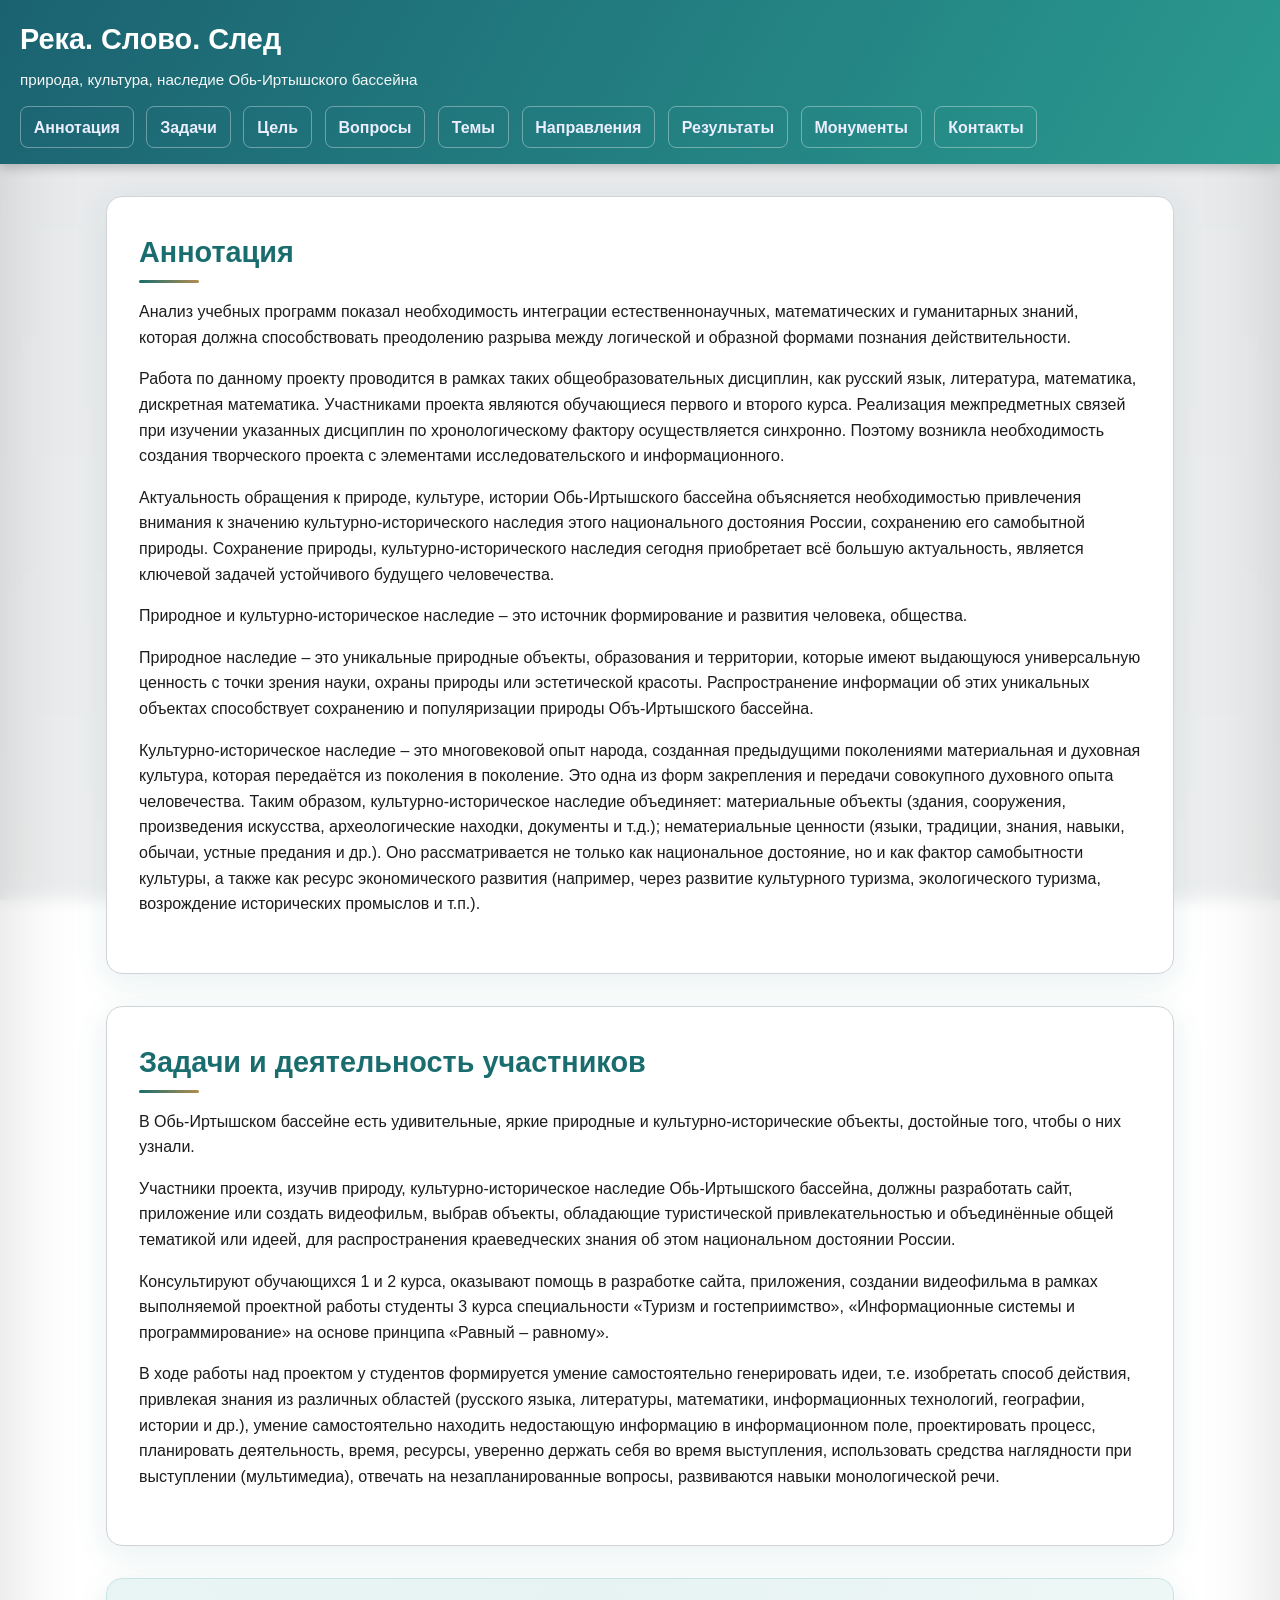
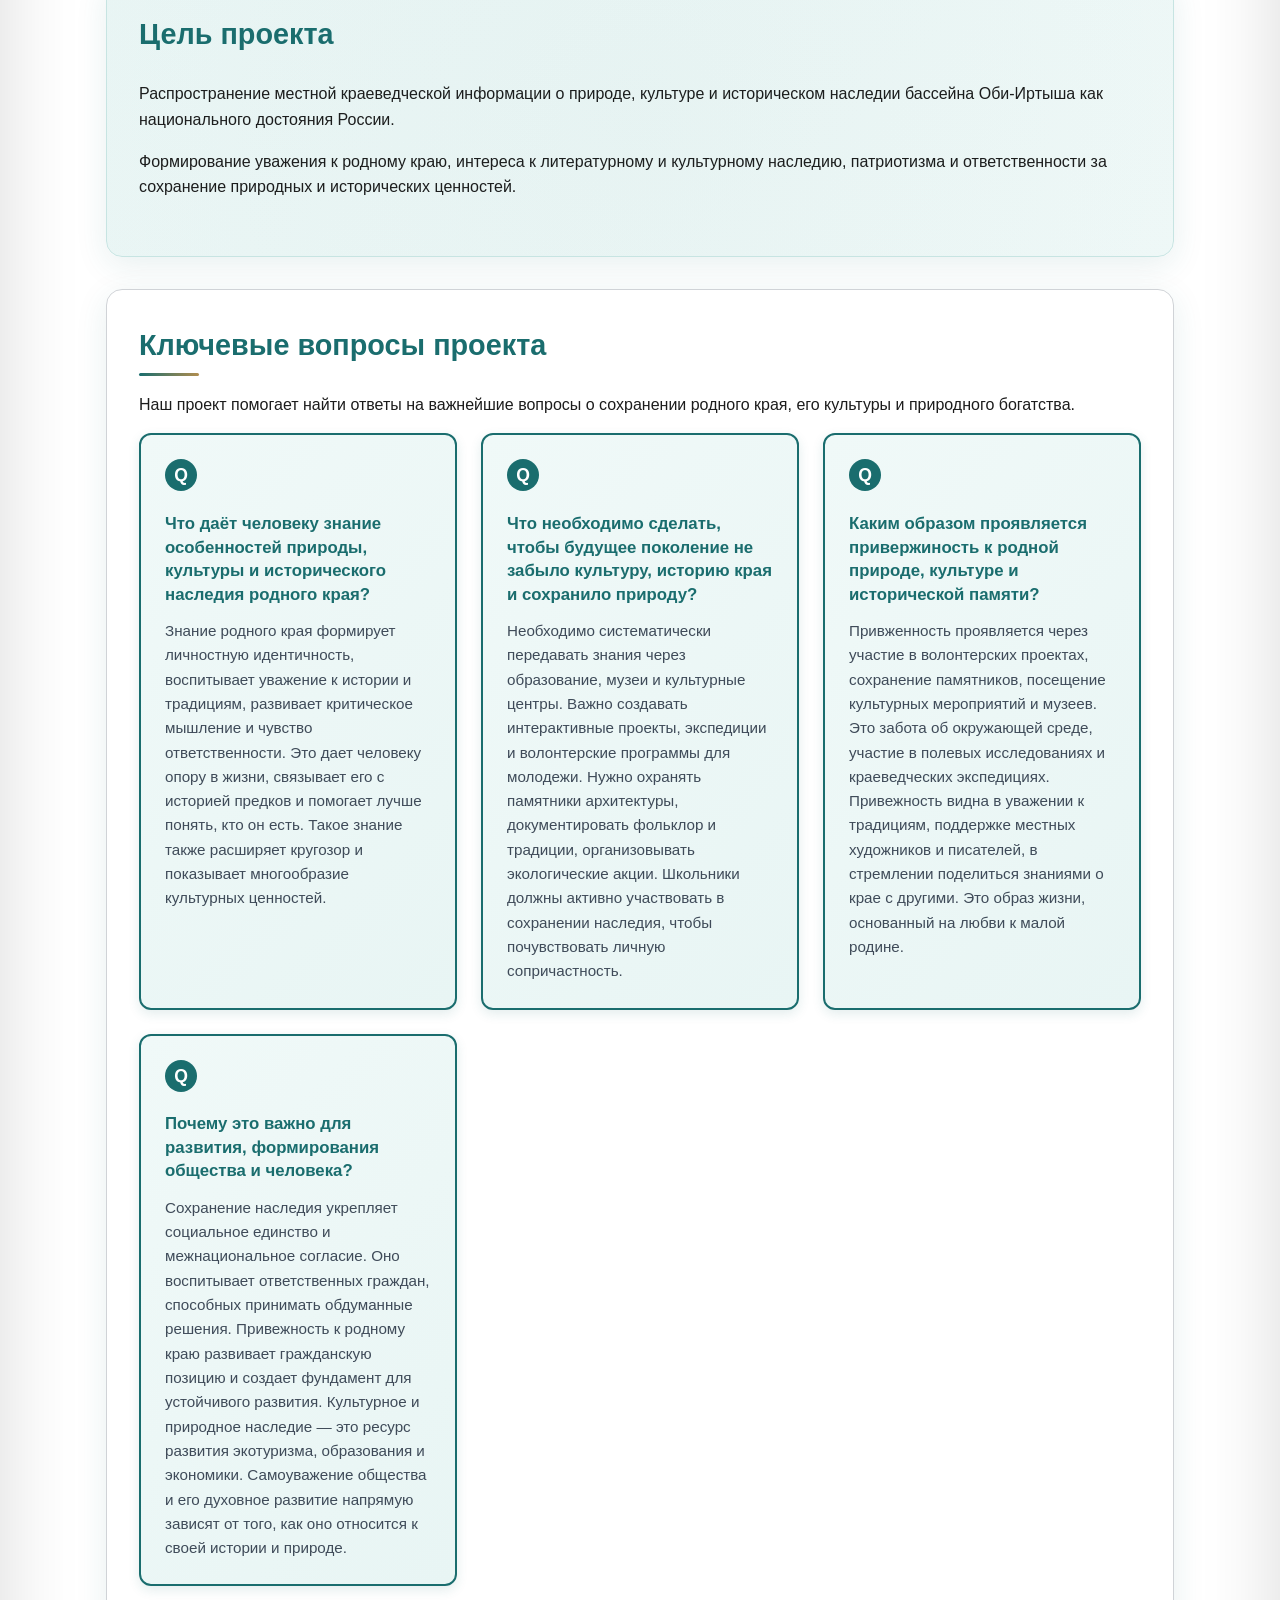
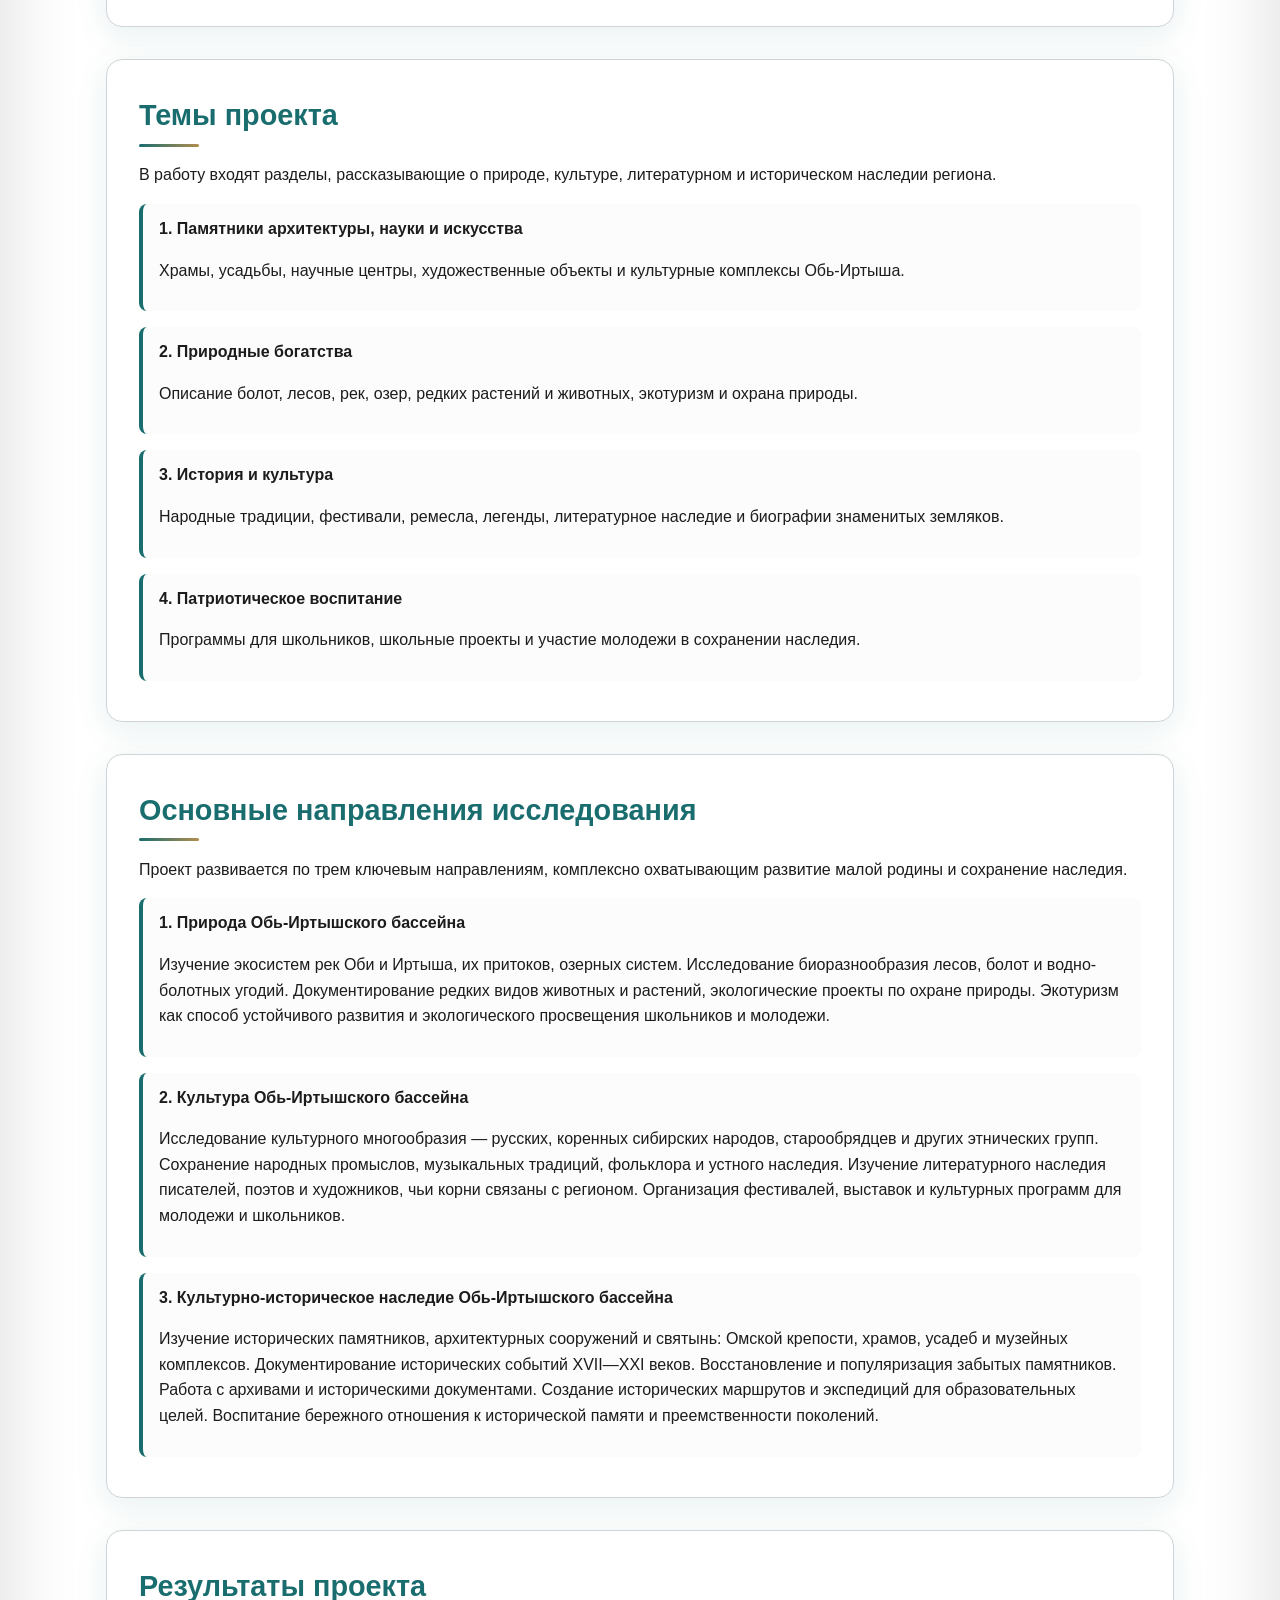
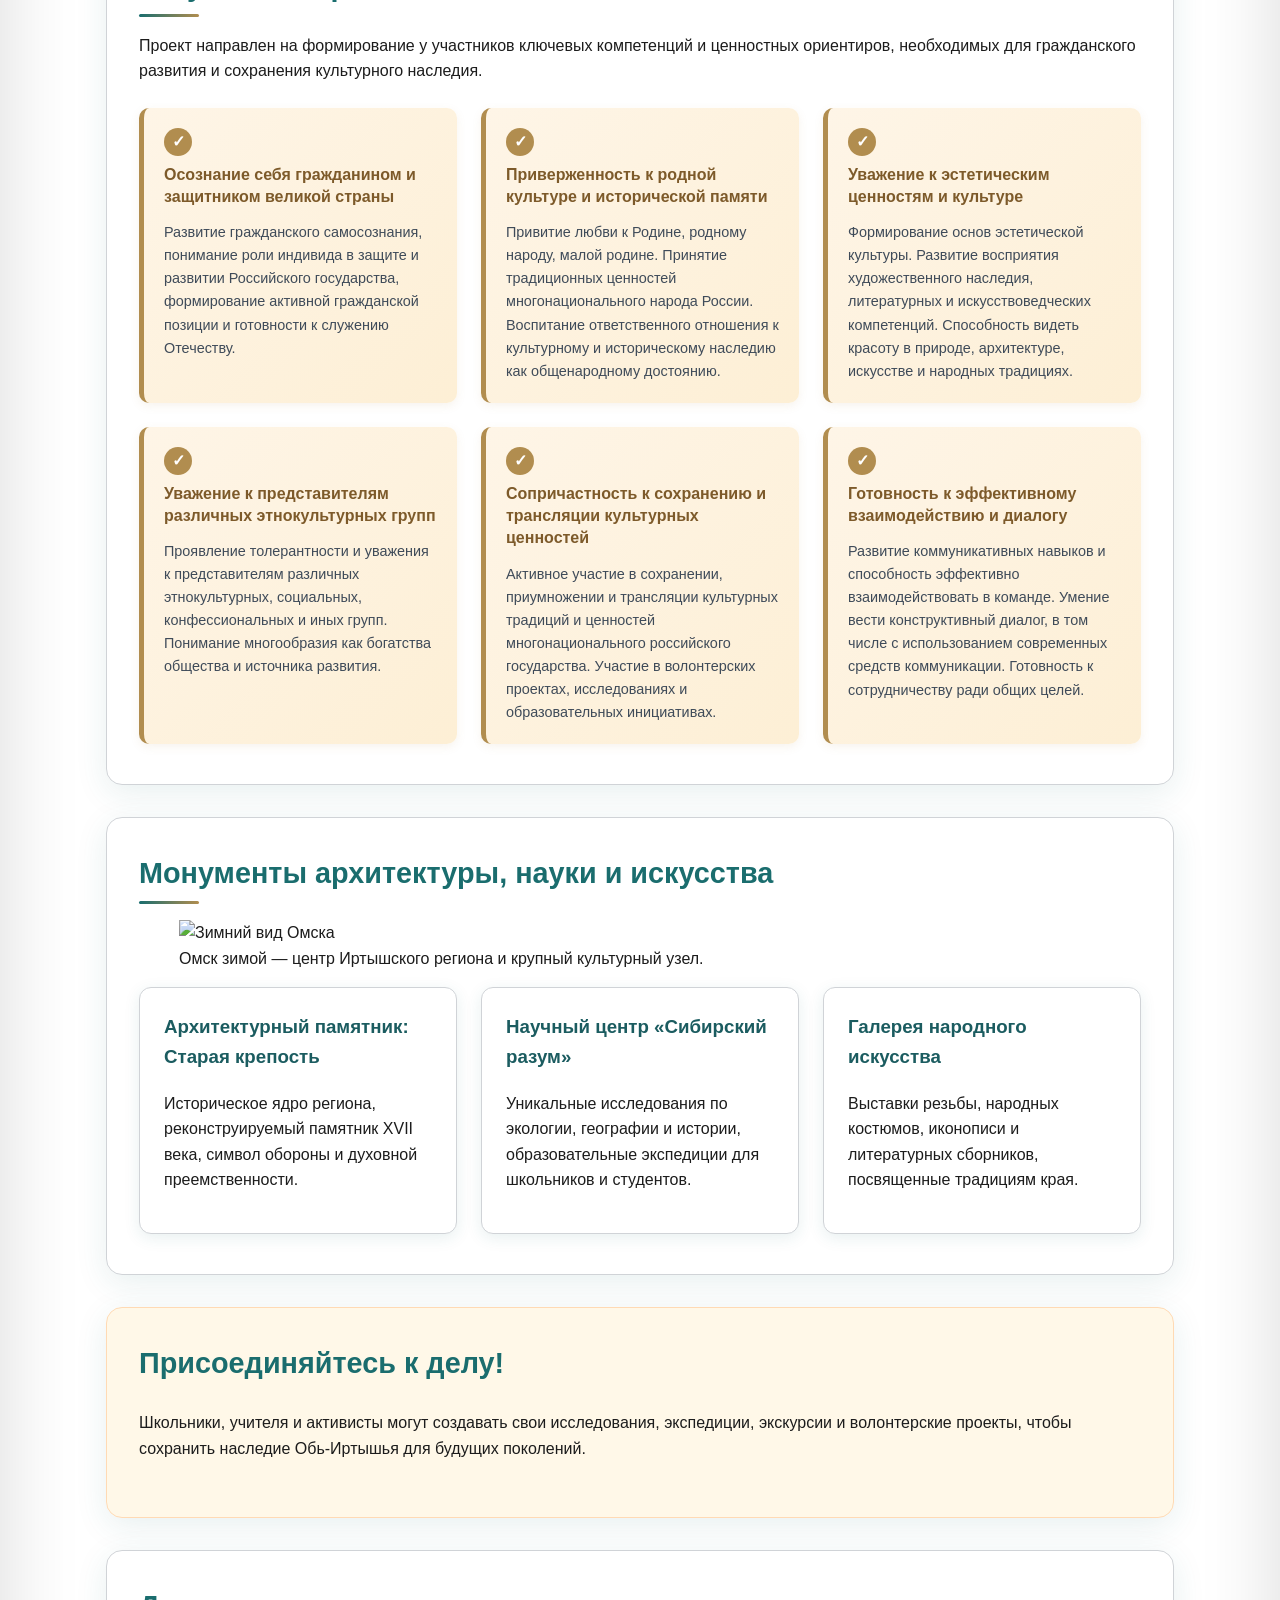
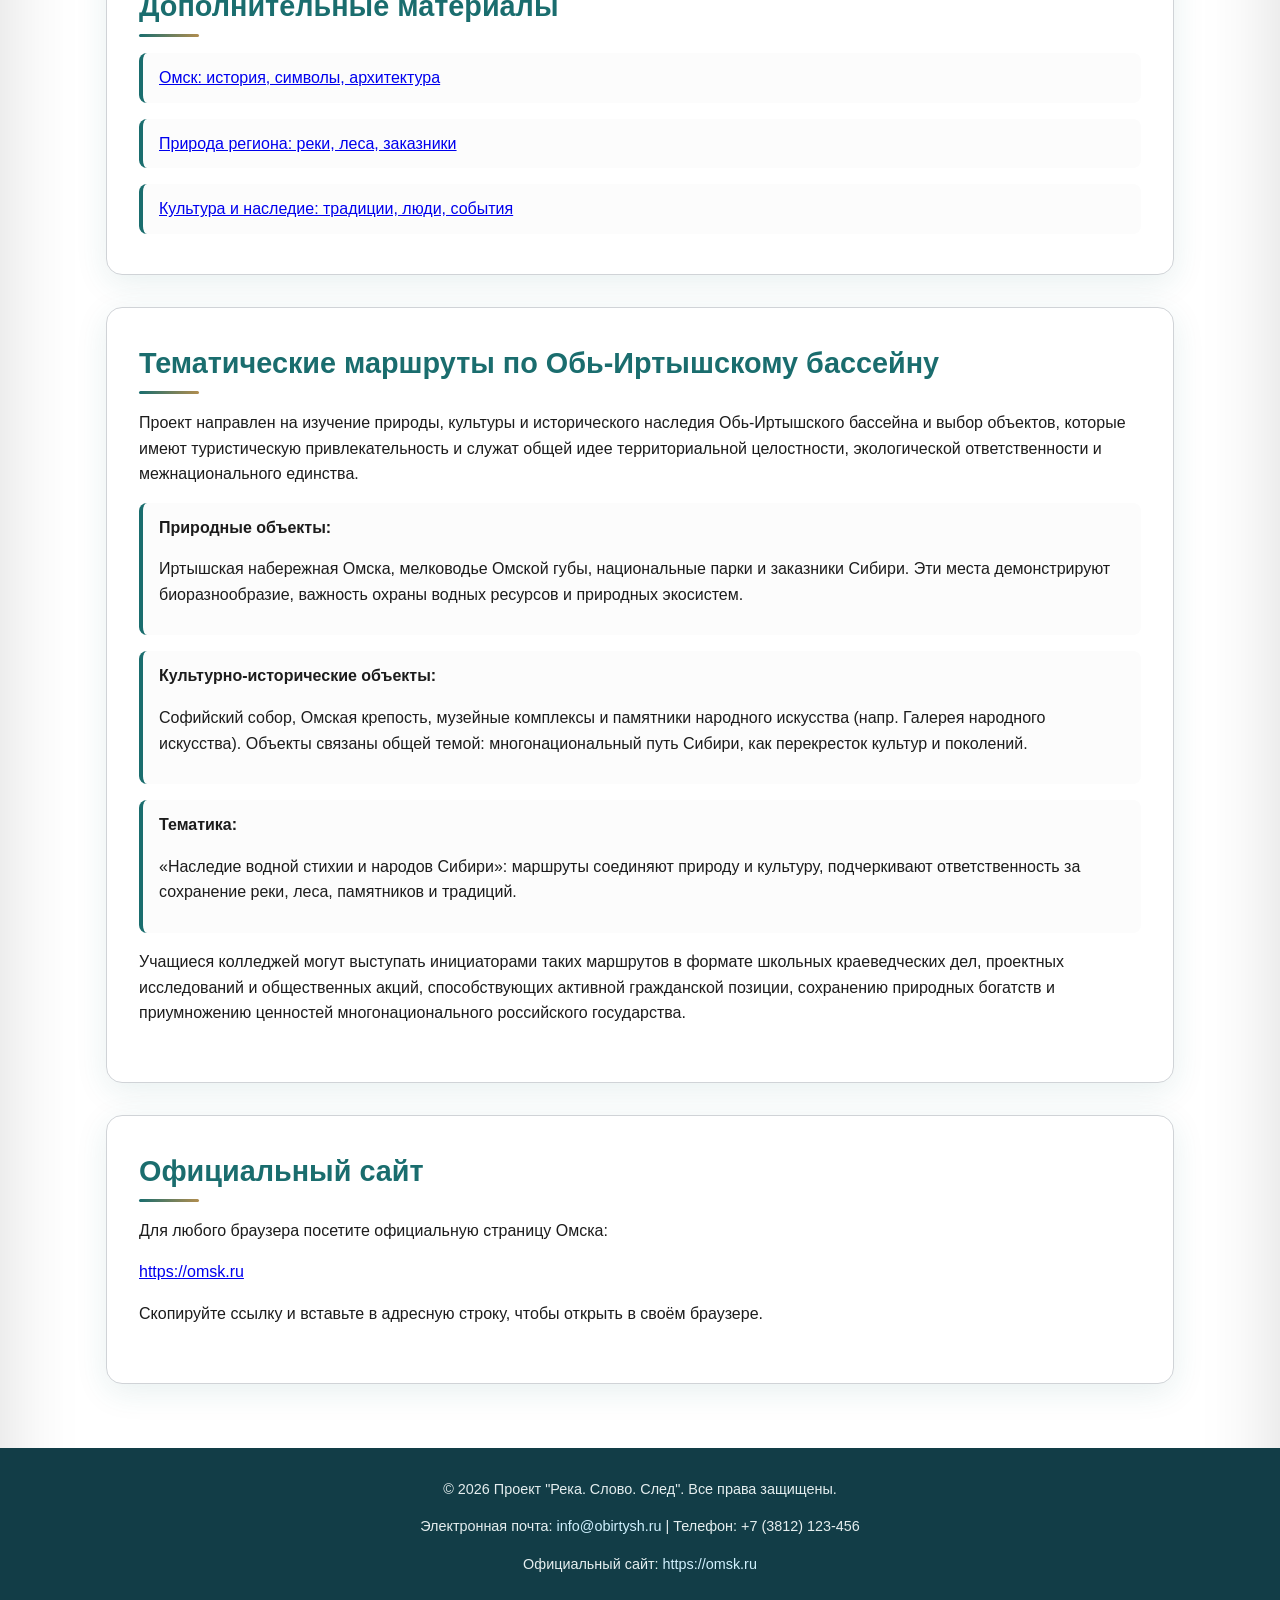
==== index.html @ 282e7fe7 "Add files via upload" ====
<!DOCTYPE html>
<html lang="ru">
<head>
  <meta charset="UTF-8" />
  <meta name="viewport" content="width=device-width, initial-scale=1.0" />
  <title>Река. Слово. След</title>
  <link rel="stylesheet" href="selector.css" />
</head>
<body>
  <div class="page-wrap">
    <header class="site-header">
      <div class="brand">
        <h1>Река. Слово. След</h1>
        <p>природа, культура, наследие Обь-Иртышского бассейна</p>
      </div>
      <nav class="main-nav">
        <a href="#annotation">Аннотация</a>
        <a href="#tasks">Задачи</a>
        <a href="#mission">Цель</a>
        <a href="#questions">Вопросы</a>
        <a href="#topics">Темы</a>
        <a href="#directions">Направления</a>
        <a href="#results">Результаты</a>
        <a href="#landmarks">Монументы</a>
        <a href="#contacts">Контакты</a>
      </nav>
    </header>

    <main>
      <section id="annotation" class="section" style="--animation-order: 1;">
        <h2>Аннотация</h2>
        <p>
          Анализ учебных программ показал необходимость интеграции естественнонаучных, математических и гуманитарных знаний, которая должна способствовать преодолению разрыва между логической и образной формами познания действительности.
        </p>
        <p>
          Работа по данному проекту проводится в рамках таких общеобразовательных дисциплин, как русский язык, литература, математика, дискретная математика. Участниками проекта являются обучающиеся первого и второго курса. Реализация межпредметных связей при изучении указанных дисциплин по хронологическому фактору осуществляется синхронно. Поэтому возникла необходимость создания творческого проекта с элементами исследовательского и информационного.
        </p>
        <p>
          Актуальность обращения к природе, культуре, истории Обь-Иртышского бассейна объясняется необходимостью привлечения внимания к значению культурно-исторического наследия этого национального достояния России, сохранению его самобытной природы. Сохранение природы, культурно-исторического наследия сегодня приобретает всё большую актуальность, является ключевой задачей устойчивого будущего человечества.
        </p>
        <p>
          Природное и культурно-историческое наследие – это источник формирование и развития человека, общества.
        </p>
        <p>
          Природное наследие – это уникальные природные объекты, образования и территории, которые имеют выдающуюся универсальную ценность с точки зрения науки, охраны природы или эстетической красоты. Распространение информации об этих уникальных объектах способствует сохранению и популяризации природы Объ-Иртышского бассейна.
        </p>
        <p>
          Культурно-историческое наследие – это многовековой опыт народа, созданная предыдущими поколениями материальная и духовная культура, которая передаётся из поколения в поколение. Это одна из форм закрепления и передачи совокупного духовного опыта человечества. Таким образом, культурно-историческое наследие объединяет: материальные объекты (здания, сооружения, произведения искусства, археологические находки, документы и т.д.); нематериальные ценности (языки, традиции, знания, навыки, обычаи, устные предания и др.). Оно рассматривается не только как национальное достояние, но и как фактор самобытности культуры, а также как ресурс экономического развития (например, через развитие культурного туризма, экологического туризма, возрождение исторических промыслов и т.п.).
        </p>
      </section>

      <section id="tasks" class="section" style="--animation-order: 2;">
        <h2>Задачи и деятельность участников</h2>
        <p>
          В Обь-Иртышском бассейне есть удивительные, яркие природные и культурно-исторические объекты, достойные того, чтобы о них узнали.
        </p>
        <p>
          Участники проекта, изучив природу, культурно-историческое наследие Обь-Иртышского бассейна, должны разработать сайт, приложение или создать видеофильм, выбрав объекты, обладающие туристической привлекательностью и объединённые общей тематикой или идеей, для распространения краеведческих знания об этом национальном достоянии России.
        </p>
        <p>
          Консультируют обучающихся 1 и 2 курса, оказывают помощь в разработке сайта, приложения, создании видеофильма в рамках выполняемой проектной работы студенты 3 курса специальности «Туризм и гостеприимство», «Информационные системы и программирование» на основе принципа «Равный – равному».
        </p>
        <p>
          В ходе работы над проектом у студентов формируется умение самостоятельно генерировать идеи, т.е. изобретать способ действия, привлекая знания из различных областей (русского языка, литературы, математики, информационных технологий, географии, истории и др.), умение самостоятельно находить недостающую информацию в информационном поле, проектировать процесс, планировать деятельность, время, ресурсы, уверенно держать себя во время выступления, использовать средства наглядности при выступлении (мультимедиа), отвечать на незапланированные вопросы, развиваются навыки монологической речи.
        </p>
      </section>

      <section id="mission" class="hero" style="--animation-order: 3;">
        <h2>Цель проекта</h2>
        <p>
          Распространение местной краеведческой информации о природе, культуре и историческом
          наследии бассейна Оби-Иртыша как национального достояния России.
        </p>
        <p>
          Формирование уважения к родному краю, интереса к литературному и культурному наследию,
          патриотизма и ответственности за сохранение природных и исторических ценностей.
        </p>
      </section>

      <section id="questions" class="section" style="--animation-order: 4;">
        <h2>Ключевые вопросы проекта</h2>
        <p>
          Наш проект помогает найти ответы на важнейшие вопросы о сохранении родного края, его культуры и природного богатства.
        </p>
        
        <div class="qa-grid">
          <div class="qa-item">
            <h3>Что даёт человеку знание особенностей природы, культуры и исторического наследия родного края?</h3>
            <p>
              Знание родного края формирует личностную идентичность, воспитывает уважение к истории и традициям, развивает критическое мышление и чувство ответственности. Это дает человеку опору в жизни, связывает его с историей предков и помогает лучше понять, кто он есть. Такое знание также расширяет кругозор и показывает многообразие культурных ценностей.
            </p>
          </div>

          <div class="qa-item">
            <h3>Что необходимо сделать, чтобы будущее поколение не забыло культуру, историю края и сохранило природу?</h3>
            <p>
              Необходимо систематически передавать знания через образование, музеи и культурные центры. Важно создавать интерактивные проекты, экспедиции и волонтерские программы для молодежи. Нужно охранять памятники архитектуры, документировать фольклор и традиции, организовывать экологические акции. Школьники должны активно участвовать в сохранении наследия, чтобы почувствовать личную сопричастность.
            </p>
          </div>

          <div class="qa-item">
            <h3>Каким образом проявляется привержиность к родной природе, культуре и исторической памяти?</h3>
            <p>
              Привженность проявляется через участие в волонтерских проектах, сохранение памятников, посещение культурных мероприятий и музеев. Это забота об окружающей среде, участие в полевых исследованиях и краеведческих экспедициях. Привежность видна в уважении к традициям, поддержке местных художников и писателей, в стремлении поделиться знаниями о крае с другими. Это образ жизни, основанный на любви к малой родине.
            </p>
          </div>

          <div class="qa-item">
            <h3>Почему это важно для развития, формирования общества и человека?</h3>
            <p>
              Сохранение наследия укрепляет социальное единство и межнациональное согласие. Оно воспитывает ответственных граждан, способных принимать обдуманные решения. Привежность к родному краю развивает гражданскую позицию и создает фундамент для устойчивого развития. Культурное и природное наследие — это ресурс развития экотуризма, образования и экономики. Самоуважение общества и его духовное развитие напрямую зависят от того, как оно относится к своей истории и природе.
            </p>
          </div>
        </div>
      </section>

      <section id="topics" class="section" style="--animation-order: 5;">
        <h2>Темы проекта</h2>
        <p>
          В работу входят разделы, рассказывающие о природе, культуре, литературном и историческом
          наследии региона.
        </p>
        <ul class="topic-list">
          <li>
            <strong>1. Памятники архитектуры, науки и искусства</strong>
            <p>
              Храмы, усадьбы, научные центры, художественные объекты и культурные комплексы Обь-Иртыша.
            </p>
          </li>
          <li>
            <strong>2. Природные богатства</strong>
            <p>
              Описание болот, лесов, рек, озер, редких растений и животных, экотуризм и охрана природы.
            </p>
          </li>
          <li>
            <strong>3. История и культура</strong>
            <p>
              Народные традиции, фестивали, ремесла, легенды, литературное наследие и биографии
              знаменитых земляков.
            </p>
          </li>
          <li>
            <strong>4. Патриотическое воспитание</strong>
            <p>
              Программы для школьников, школьные проекты и участие молодежи в сохранении наследия.
            </p>
          </li>
        </ul>
      </section>

      <section id="directions" class="section" style="--animation-order: 6;">
        <h2>Основные направления исследования</h2>
        <p>
          Проект развивается по трем ключевым направлениям, комплексно охватывающим развитие малой родины и сохранение наследия.
        </p>
        <ul class="topic-list">
          <li>
            <strong>1. Природа Обь-Иртышского бассейна</strong>
            <p>
              Изучение экосистем рек Оби и Иртыша, их притоков, озерных систем. Исследование биоразнообразия лесов, болот и водно-болотных угодий. Документирование редких видов животных и растений, экологические проекты по охране природы. Экотуризм как способ устойчивого развития и экологического просвещения школьников и молодежи.
            </p>
          </li>
          <li>
            <strong>2. Культура Обь-Иртышского бассейна</strong>
            <p>
              Исследование культурного многообразия — русских, коренных сибирских народов, старообрядцев и других этнических групп. Сохранение народных промыслов, музыкальных традиций, фольклора и устного наследия. Изучение литературного наследия писателей, поэтов и художников, чьи корни связаны с регионом. Организация фестивалей, выставок и культурных программ для молодежи и школьников.
            </p>
          </li>
          <li>
            <strong>3. Культурно-историческое наследие Обь-Иртышского бассейна</strong>
            <p>
              Изучение исторических памятников, архитектурных сооружений и святынь: Омской крепости, храмов, усадеб и музейных комплексов. Документирование исторических событий XVII—XXI веков. Восстановление и популяризация забытых памятников. Работа с архивами и историческими документами. Создание исторических маршрутов и экспедиций для образовательных целей. Воспитание бережного отношения к исторической памяти и преемственности поколений.
            </p>
          </li>
        </ul>
      </section>

      <section id="results" class="section" style="--animation-order: 7;">
        <h2>Результаты проекта</h2>
        <p>
          Проект направлен на формирование у участников ключевых компетенций и ценностных ориентиров, необходимых для гражданского развития и сохранения культурного наследия.
        </p>
        
        <div class="results-grid">
          <div class="result-item">
            <h3>Осознание себя гражданином и защитником великой страны</h3>
            <p>
              Развитие гражданского самосознания, понимание роли индивида в защите и развитии Российского государства, формирование активной гражданской позиции и готовности к служению Отечеству.
            </p>
          </div>

          <div class="result-item">
            <h3>Приверженность к родной культуре и исторической памяти</h3>
            <p>
              Привитие любви к Родине, родному народу, малой родине. Принятие традиционных ценностей многонационального народа России. Воспитание ответственного отношения к культурному и историческому наследию как общенародному достоянию.
            </p>
          </div>

          <div class="result-item">
            <h3>Уважение к эстетическим ценностям и культуре</h3>
            <p>
              Формирование основ эстетической культуры. Развитие восприятия художественного наследия, литературных и искусствоведческих компетенций. Способность видеть красоту в природе, архитектуре, искусстве и народных традициях.
            </p>
          </div>

          <div class="result-item">
            <h3>Уважение к представителям различных этнокультурных групп</h3>
            <p>
              Проявление толерантности и уважения к представителям различных этнокультурных, социальных, конфессиональных и иных групп. Понимание многообразия как богатства общества и источника развития.
            </p>
          </div>

          <div class="result-item">
            <h3>Сопричастность к сохранению и трансляции культурных ценностей</h3>
            <p>
              Активное участие в сохранении, приумножении и трансляции культурных традиций и ценностей многонационального российского государства. Участие в волонтерских проектах, исследованиях и образовательных инициативах.
            </p>
          </div>

          <div class="result-item">
            <h3>Готовность к эффективному взаимодействию и диалогу</h3>
            <p>
              Развитие коммуникативных навыков и способность эффективно взаимодействовать в команде. Умение вести конструктивный диалог, в том числе с использованием современных средств коммуникации. Готовность к сотрудничеству ради общих целей.
            </p>
          </div>
        </div>
      </section>

      <section id="landmarks" class="section" style="--animation-order: 8;">
        <h2>Монументы архитектуры, науки и искусства</h2>

        <figure class="location-image">
          <img src="https://upload.wikimedia.org/wikipedia/commons/6/6d/Омск_._Зима.jpg" alt="Зимний вид Омска" />
          <figcaption>Омск зимой — центр Иртышского региона и крупный культурный узел.</figcaption>
        </figure>

        <div class="cards">
          <article class="card">
            <h3>Архитектурный памятник: Старая крепость</h3>
            <p>
              Историческое ядро региона, реконструируемый памятник XVII века, символ обороны
              и духовной преемственности.
            </p>
          </article>
          <article class="card">
            <h3>Научный центр «Сибирский разум»</h3>
            <p>
              Уникальные исследования по экологии, географии и истории, образовательные экспедиции
              для школьников и студентов.
            </p>
          </article>
          <article class="card">
            <h3>Галерея народного искусства</h3>
            <p>
              Выставки резьбы, народных костюмов, иконописи и литературных сборников, посвященные
              традициям края.
            </p>
          </article>
        </div>
      </section>

      <section id="call" class="call-to-action">
        <h2>Присоединяйтесь к делу!</h2>
        <p>
          Школьники, учителя и активисты могут создавать свои исследования, экспедиции, экскурсии и
          волонтерские проекты, чтобы сохранить наследие Обь-Иртышья для будущих поколений.
        </p>
      </section>

      <section id="more" class="section">
        <h2>Дополнительные материалы</h2>
        <ul class="topic-list">
          <li><a href="omsk.html">Омск: история, символы, архитектура</a></li>
          <li><a href="nature.html">Природа региона: реки, леса, заказники</a></li>
          <li><a href="culture.html">Культура и наследие: традиции, люди, события</a></li>
        </ul>
      </section>

      <section class="section">
        <h2>Тематические маршруты по Обь-Иртышскому бассейну</h2>
        <p>Проект направлен на изучение природы, культуры и исторического наследия Обь-Иртышского бассейна и выбор объектов, которые имеют туристическую привлекательность и служат общей идее территориальной целостности, экологической ответственности и межнационального единства.</p>
        <ul class="topic-list">
          <li>
            <strong>Природные объекты:</strong>
            <p>Иртышская набережная Омска, мелководье Омской губы, национальные парки и заказники Сибири. Эти места демонстрируют биоразнообразие, важность охраны водных ресурсов и природных экосистем.</p>
          </li>
          <li>
            <strong>Культурно-исторические объекты:</strong>
            <p>Софийский собор, Омская крепость, музейные комплексы и памятники народного искусства (напр. Галерея народного искусства). Объекты связаны общей темой: многонациональный путь Сибири, как перекресток культур и поколений.</p>
          </li>
          <li>
            <strong>Тематика:</strong>
            <p>«Наследие водной стихии и народов Сибири»: маршруты соединяют природу и культуру, подчеркивают ответственность за сохранение реки, леса, памятников и традиций.</p>
          </li>
        </ul>
        <p>Учащиеся колледжей могут выступать инициаторами таких маршрутов в формате школьных краеведческих дел, проектных исследований и общественных акций, способствующих активной гражданской позиции, сохранению природных богатств и приумножению ценностей многонационального российского государства.</p>
      </section>

      <section class="section">
        <h2>Официальный сайт</h2>
        <p>Для любого браузера посетите официальную страницу Омска:</p>
        <p><a href="https://omsk.ru" target="_blank" rel="noopener noreferrer">https://omsk.ru</a></p>
        <p>Скопируйте ссылку и вставьте в адресную строку, чтобы открыть в своём браузере.</p>
      </section>
    </main>

    <footer id="contacts" class="site-footer">
      <p>© 2026 Проект "Река. Слово. След". Все права защищены.</p>
      <p>
        Электронная почта: <a href="mailto:info@obirtysh.ru">info@obirtysh.ru</a> | Телефон: +7 (3812) 123-456
      </p>
      <p>
        Официальный сайт: <a href="https://omsk.ru" target="_blank" rel="noopener">https://omsk.ru</a>
      </p>
    </footer>
  </div>
</body>
</html>
---- selector.css ----
:root {
  --bg: #f7f6f1;
  --bg-panel: #ffffff;
  --text: #1c1c1c;
  --text-muted: #3f4b59;
  --primary: #1a6d6e;
  --accent: #b18d4f;
  --border: #d0d3d7;
  --shadow: rgba(26, 109, 110, 0.1);
  --shadow-hover: rgba(26, 109, 110, 0.2);
}

* {
  box-sizing: border-box;
  transition: all 0.3s ease;
}

html, body {
  margin: 0;
  padding: 0;
  font-family: 'Segoe UI', Tahoma, Geneva, Verdana, sans-serif;
  color: var(--text);
  background: linear-gradient(180deg, rgba(10, 33, 48, 0.4), rgba(8, 24, 34, 0.3)), url('https://upload.wikimedia.org/wikipedia/commons/6/6d/%D0%9E%D0%BC%D1%81%D0%BA_%D0%BD%D0%B0_%D0%98%D1%80%D1%82%D1%8B%D1%88%D0%B5.jpg') no-repeat center/cover;
  background-attachment: fixed;
  line-height: 1.6;
  min-height: 100vh;
  scroll-behavior: smooth;
}

.page-wrap {
  background-color: rgba(255, 255, 255, 0.85);
  backdrop-filter: blur(8px);
  box-shadow: inset 0 0 80px rgba(0,0,0,0.15);
  animation: pageFadeIn 1s ease forwards;
  min-height: 100vh;
  display: flex;
  flex-direction: column;
}

@keyframes pageFadeIn {
  from {
    opacity: 0;
    transform: translateY(20px) scale(0.98);
  }
  to {
    opacity: 1;
    transform: translateY(0) scale(1);
  }
}

.site-header,
.section,
.card,
.video-wrapper,
.qa-item,
.result-item {
  animation: slideUp 0.8s ease both;
  animation-delay: calc(var(--animation-order, 0) * 0.1s);
}

@keyframes slideUp {
  from {
    opacity: 0;
    transform: translateY(30px);
  }
  to {
    opacity: 1;
    transform: translateY(0);
  }
}

.main-nav a:hover {
  transform: translateY(-3px);
  box-shadow: 0 4px 12px rgba(0,0,0,0.15);
}

main {
  flex: 1;
  width: min(1200px, 95%);
  margin: 2rem auto;
  padding: 0 1rem;
}

.site-header {
  background: linear-gradient(120deg, #1b6271, #2a9a8f);
  color: #fff;
  padding: 1rem 1.25rem;
  position: sticky;
  top: 0;
  z-index: 100;
  box-shadow: 0 4px 10px rgba(0,0,0,0.2);
}

.brand h1 {
  margin: 0;
  font-size: 1.8rem;
}

.brand p {
  margin: .35rem 0 0;
  font-size: .95rem;
  opacity: .95;
}

.main-nav {
  margin-top: .9rem;
  display: flex;
  flex-wrap: wrap;
  gap: .8rem;
}

.main-nav a {
  color: #eaeeff;
  text-decoration: none;
  font-weight: 600;
  border: 1px solid rgba(255,255,255,.35);
  border-radius: .5rem;
  padding: .45rem .8rem;
  transition: all 0.3s cubic-bezier(0.4, 0, 0.2, 1);
  position: relative;
  overflow: hidden;
}

.main-nav a::before {
  content: '';
  position: absolute;
  top: 0;
  left: -100%;
  width: 100%;
  height: 100%;
  background: linear-gradient(90deg, transparent, rgba(255,255,255,0.2), transparent);
  transition: left 0.5s;
}

.main-nav a:hover::before {
  left: 100%;
}

.main-nav a:hover {
  background: rgba(255,255,255,.25);
  border-color: rgba(255,255,255,.75);
  transform: translateY(-3px);
  box-shadow: 0 6px 20px rgba(0,0,0,0.2);
}

main {
  flex: 1;
  width: min(1100px, 90%);
  margin: 2rem auto;
}

.section, .hero, .call-to-action {
  background: var(--bg-panel);
  border: 1px solid var(--border);
  border-radius: 16px;
  padding: 2rem 2rem 2.5rem;
  margin-bottom: 2rem;
  box-shadow: 0 8px 32px var(--shadow);
  transition: all 0.4s cubic-bezier(0.4, 0, 0.2, 1);
  position: relative;
  overflow: hidden;
}

.section::before {
  content: '';
  position: absolute;
  top: 0;
  left: 0;
  right: 0;
  height: 4px;
  background: linear-gradient(90deg, var(--primary), var(--accent));
  opacity: 0;
  transition: opacity 0.3s ease;
}

.section:hover::before {
  opacity: 1;
}

.section:hover {
  transform: translateY(-4px);
  box-shadow: 0 16px 48px var(--shadow-hover);
}

.hero {
  background: linear-gradient(135deg, #eaf6f5 0%, #f0f9f8 100%);
  border-color: #c7e4e2;
  position: relative;
}

.hero::after {
  content: '';
  position: absolute;
  top: -50%;
  right: -50%;
  width: 200%;
  height: 200%;
  background: radial-gradient(circle, rgba(26, 109, 110, 0.03) 0%, transparent 70%);
  animation: float 6s ease-in-out infinite;
  pointer-events: none;
}

@keyframes float {
  0%, 100% { transform: translate(-50%, -50%) rotate(0deg); }
  50% { transform: translate(-50%, -50%) rotate(180deg); }
}

.section h2, .hero h2, .call-to-action h2 {
  margin-top: 0;
  color: var(--primary);
  font-size: 1.8rem;
  font-weight: 700;
  position: relative;
}

.section h2::after {
  content: '';
  position: absolute;
  bottom: -8px;
  left: 0;
  width: 60px;
  height: 3px;
  background: linear-gradient(90deg, var(--primary), var(--accent));
  border-radius: 2px;
  animation: lineGrow 0.8s ease forwards;
}

@keyframes lineGrow {
  from { width: 0; }
  to { width: 60px; }
}

.topic-list {
  list-style: none;
  padding: 0;
  margin: 0;
  display: grid;
  gap: 1rem;
}

.topic-list li {
  border-left: 4px solid var(--primary);
  padding: .75rem 1rem;
  background: #fcfcfc;
  border-radius: 8px;
  transition: all 0.3s ease;
  position: relative;
  overflow: hidden;
}

.topic-list li::before {
  content: '';
  position: absolute;
  top: 0;
  left: 0;
  width: 0;
  height: 100%;
  background: linear-gradient(90deg, rgba(26, 109, 110, 0.1), rgba(177, 141, 79, 0.1));
  transition: width 0.4s ease;
}

.topic-list li:hover::before {
  width: 100%;
}

.topic-list li:hover {
  transform: translateX(8px);
  box-shadow: 0 4px 16px var(--shadow);
}

.cards {
  display: grid;
  grid-template-columns: repeat(auto-fit, minmax(280px, 1fr));
  gap: 1.5rem;
}

.media-grid {
  display: grid;
  grid-template-columns: repeat(auto-fit, minmax(200px, 1fr));
  gap: 1rem;
  margin-top: 0.8rem;
}

.media-grid figure {
  margin: 0;
  background: #fff;
  border: 1px solid var(--border);
  border-radius: 10px;
  padding: 0.5rem;
  text-align: center;
}

.media-grid img {
  width: 100%;
  height: auto;
  border-radius: 8px;
}

.media-grid figcaption {
  margin-top: 0.45rem;
  font-size: 0.9rem;
  color: var(--text-muted);
}

.video-wrapper {
  margin-top: 1rem;
  background: #fff;
  border: 1px solid var(--border);
  border-radius: 10px;
  padding: 1rem;
}

.video-wrapper h3 {
  margin-top: 0;
  margin-bottom: 0.75rem;
  color: var(--primary);
}

.video-wrapper iframe {
  width: 100%;
  max-width: 100%;
  border: 0;
  border-radius: 8px;
  aspect-ratio: 16 / 9;
}

.card {
  background: #fff;
  border: 1px solid var(--border);
  border-radius: 12px;
  padding: 1.5rem;
  box-shadow: 0 4px 16px var(--shadow);
  transition: all 0.4s cubic-bezier(0.4, 0, 0.2, 1);
  position: relative;
  overflow: hidden;
}

.card::before {
  content: '';
  position: absolute;
  top: 0;
  left: -100%;
  width: 100%;
  height: 100%;
  background: linear-gradient(90deg, transparent, rgba(26, 109, 110, 0.05), transparent);
  transition: left 0.6s;
}

.card:hover::before {
  left: 100%;
}

.card:hover {
  transform: translateY(-6px) scale(1.02);
  box-shadow: 0 12px 32px var(--shadow-hover);
}

.card h3 {
  margin-top: 0;
  color: #1b5c60;
  transition: color 0.3s ease;
}

.card:hover h3 {
  color: var(--accent);
}

.call-to-action {
  background: #fff8e8;
  border-color: #ffdab4;
}

.qa-grid {
  display: grid;
  grid-template-columns: repeat(auto-fit, minmax(280px, 1fr));
  gap: 1.5rem;
  margin-top: 1rem;
}

.qa-item {
  background: linear-gradient(135deg, #f0f9f8 0%, #e8f5f4 100%);
  border: 2px solid var(--primary);
  border-radius: 12px;
  padding: 1.5rem;
  box-shadow: 0 4px 12px rgba(26, 109, 110, 0.12);
  transition: all 0.3s ease;
}

.qa-item:hover {
  transform: translateY(-4px);
  box-shadow: 0 8px 20px rgba(26, 109, 110, 0.2);
}

.qa-item::before {
  content: "Q";
  display: inline-block;
  width: 32px;
  height: 32px;
  background: var(--primary);
  color: white;
  border-radius: 50%;
  text-align: center;
  line-height: 32px;
  font-weight: bold;
  margin-bottom: 0.8rem;
  font-size: 1.1rem;
}

.qa-item h3 {
  margin: 0.5rem 0 0.8rem 0;
  color: var(--primary);
  font-size: 1.05rem;
  line-height: 1.4;
}

.qa-item p {
  margin: 0;
  color: var(--text-muted);
  line-height: 1.6;
  font-size: 0.95rem;
}

.results-grid {
  display: grid;
  grid-template-columns: repeat(auto-fit, minmax(300px, 1fr));
  gap: 1.5rem;
  margin-top: 1.5rem;
}

.result-item {
  background: linear-gradient(135deg, #fef5e7 0%, #fdefd5 100%);
  border-left: 5px solid var(--accent);
  border-radius: 10px;
  padding: 1.25rem;
  box-shadow: 0 3px 10px rgba(177, 141, 79, 0.1);
  transition: all 0.3s ease;
}

.result-item:hover {
  transform: translateY(-3px);
  box-shadow: 0 6px 16px rgba(177, 141, 79, 0.2);
}

.result-item::before {
  content: "✓";
  display: inline-block;
  width: 28px;
  height: 28px;
  background: var(--accent);
  color: white;
  border-radius: 50%;
  text-align: center;
  line-height: 28px;
  font-weight: bold;
  margin-right: 0.8rem;
  font-size: 1rem;
}

.result-item h3 {
  margin: 0.5rem 0 0.8rem 0;
  color: #7d5a2a;
  font-size: 1rem;
  line-height: 1.4;
}

.result-item p {
  margin: 0;
  color: var(--text-muted);
  line-height: 1.6;
  font-size: 0.9rem;
}

.site-footer {
  background: #123d47;
  color: #e5eeef;
  text-align: center;
  padding: 1rem 1.25rem;
  font-size: .9rem;
}

.site-footer a {
  color: #d0f1ff;
  text-decoration: none;
}

@media (max-width: 768px) {
  .site-header {
    padding: 1rem 1rem;
  }

  .brand h1 {
    font-size: 1.5rem;
  }

  .main-nav {
    gap: 0.5rem;
  }

  .main-nav a {
    padding: 0.4rem 0.6rem;
    font-size: 0.9rem;
  }

  main {
    width: 95%;
    margin: 1.5rem auto;
    padding: 0 0.5rem;
  }

  .section, .hero, .call-to-action {
    padding: 1.5rem 1.5rem 2rem;
    margin-bottom: 1.5rem;
    border-radius: 12px;
  }

  .section h2, .hero h2, .call-to-action h2 {
    font-size: 1.5rem;
  }

  .cards, .qa-grid, .results-grid {
    grid-template-columns: 1fr;
    gap: 1rem;
  }

  .topic-list {
    gap: 0.8rem;
  }

  .topic-list li {
    padding: 0.6rem 0.8rem;
  }

  .qa-item, .result-item {
    padding: 1.25rem;
  }

  .qa-item h3, .result-item h3 {
    font-size: 0.95rem;
  }
}

@media (max-width: 480px) {
  .site-header {
    padding: 0.8rem 0.8rem;
  }

  .brand h1 {
    font-size: 1.3rem;
  }

  .brand p {
    font-size: 0.85rem;
  }

  .main-nav {
    flex-direction: column;
    align-items: stretch;
  }

  .main-nav a {
    text-align: center;
    padding: 0.5rem;
  }

  .section, .hero, .call-to-action {
    padding: 1.25rem 1rem 1.5rem;
    margin-bottom: 1rem;
  }

  .section h2, .hero h2, .call-to-action h2 {
    font-size: 1.3rem;
  }
}
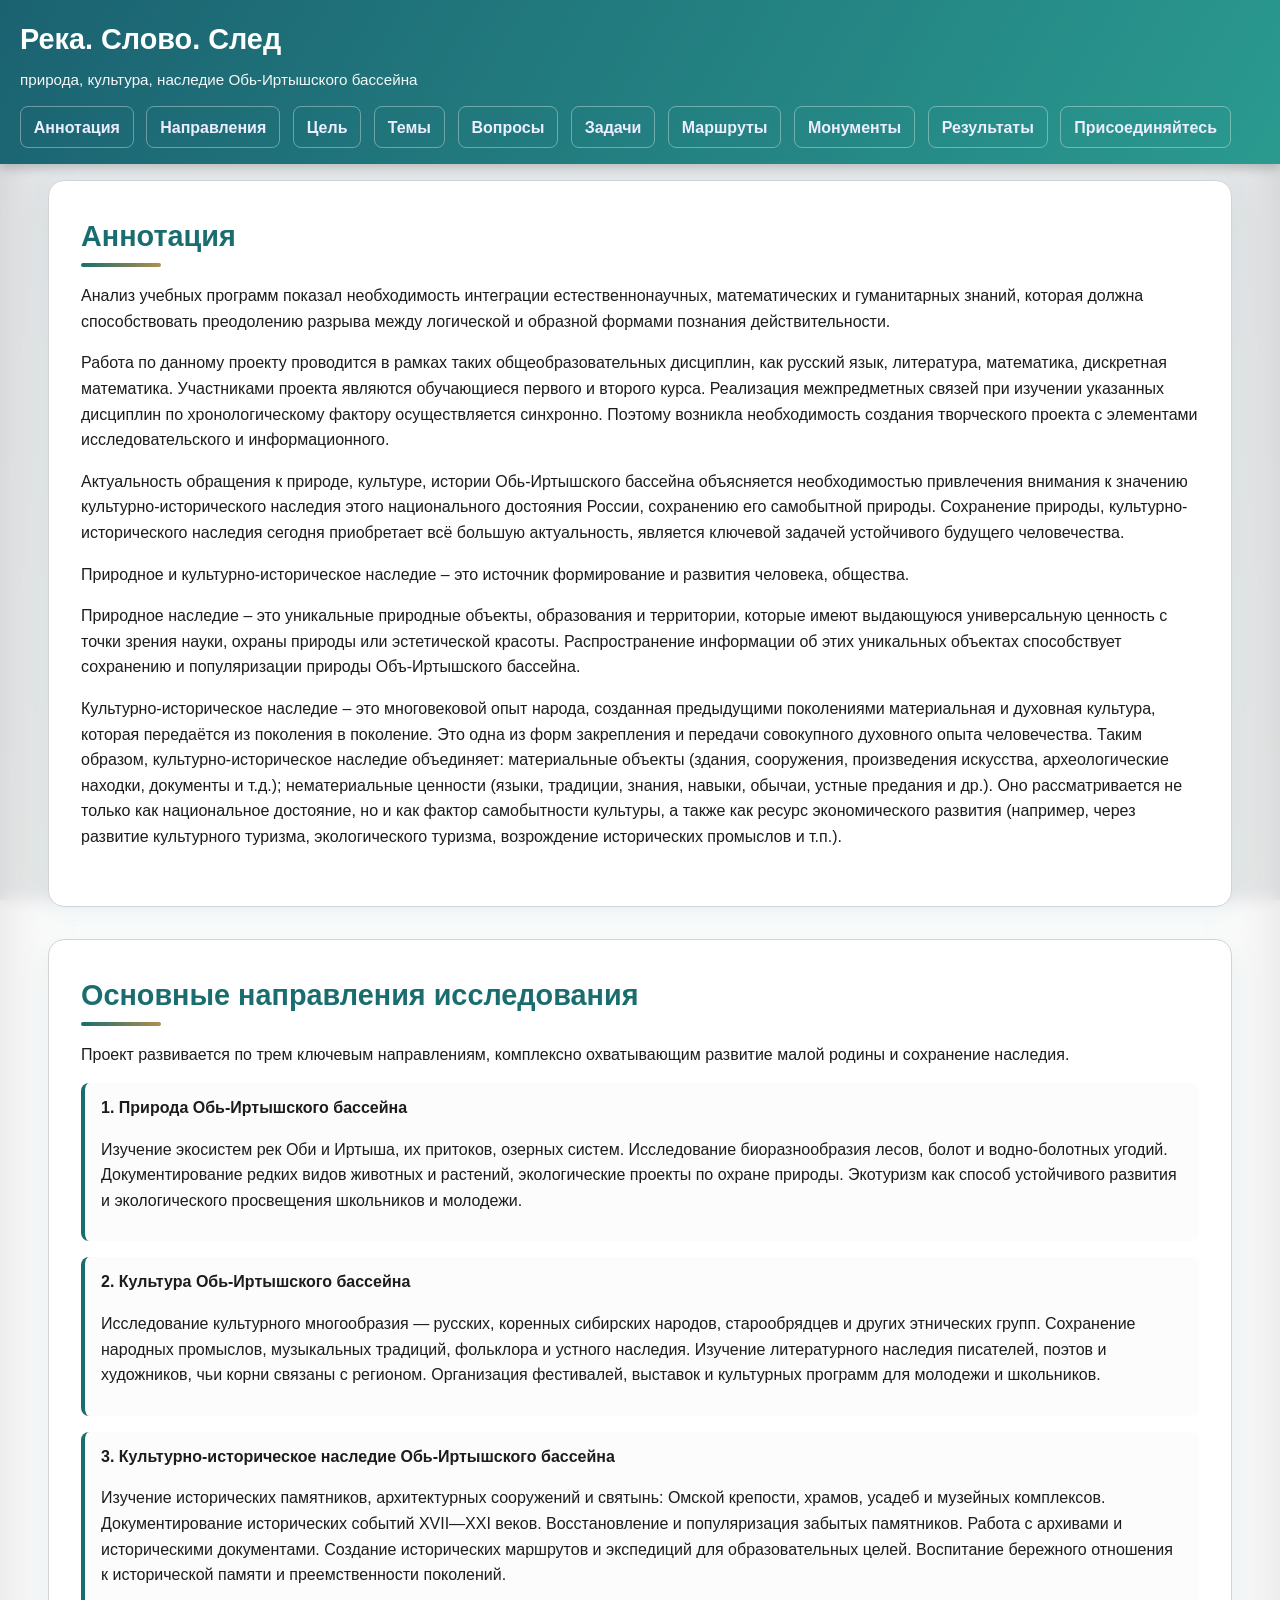
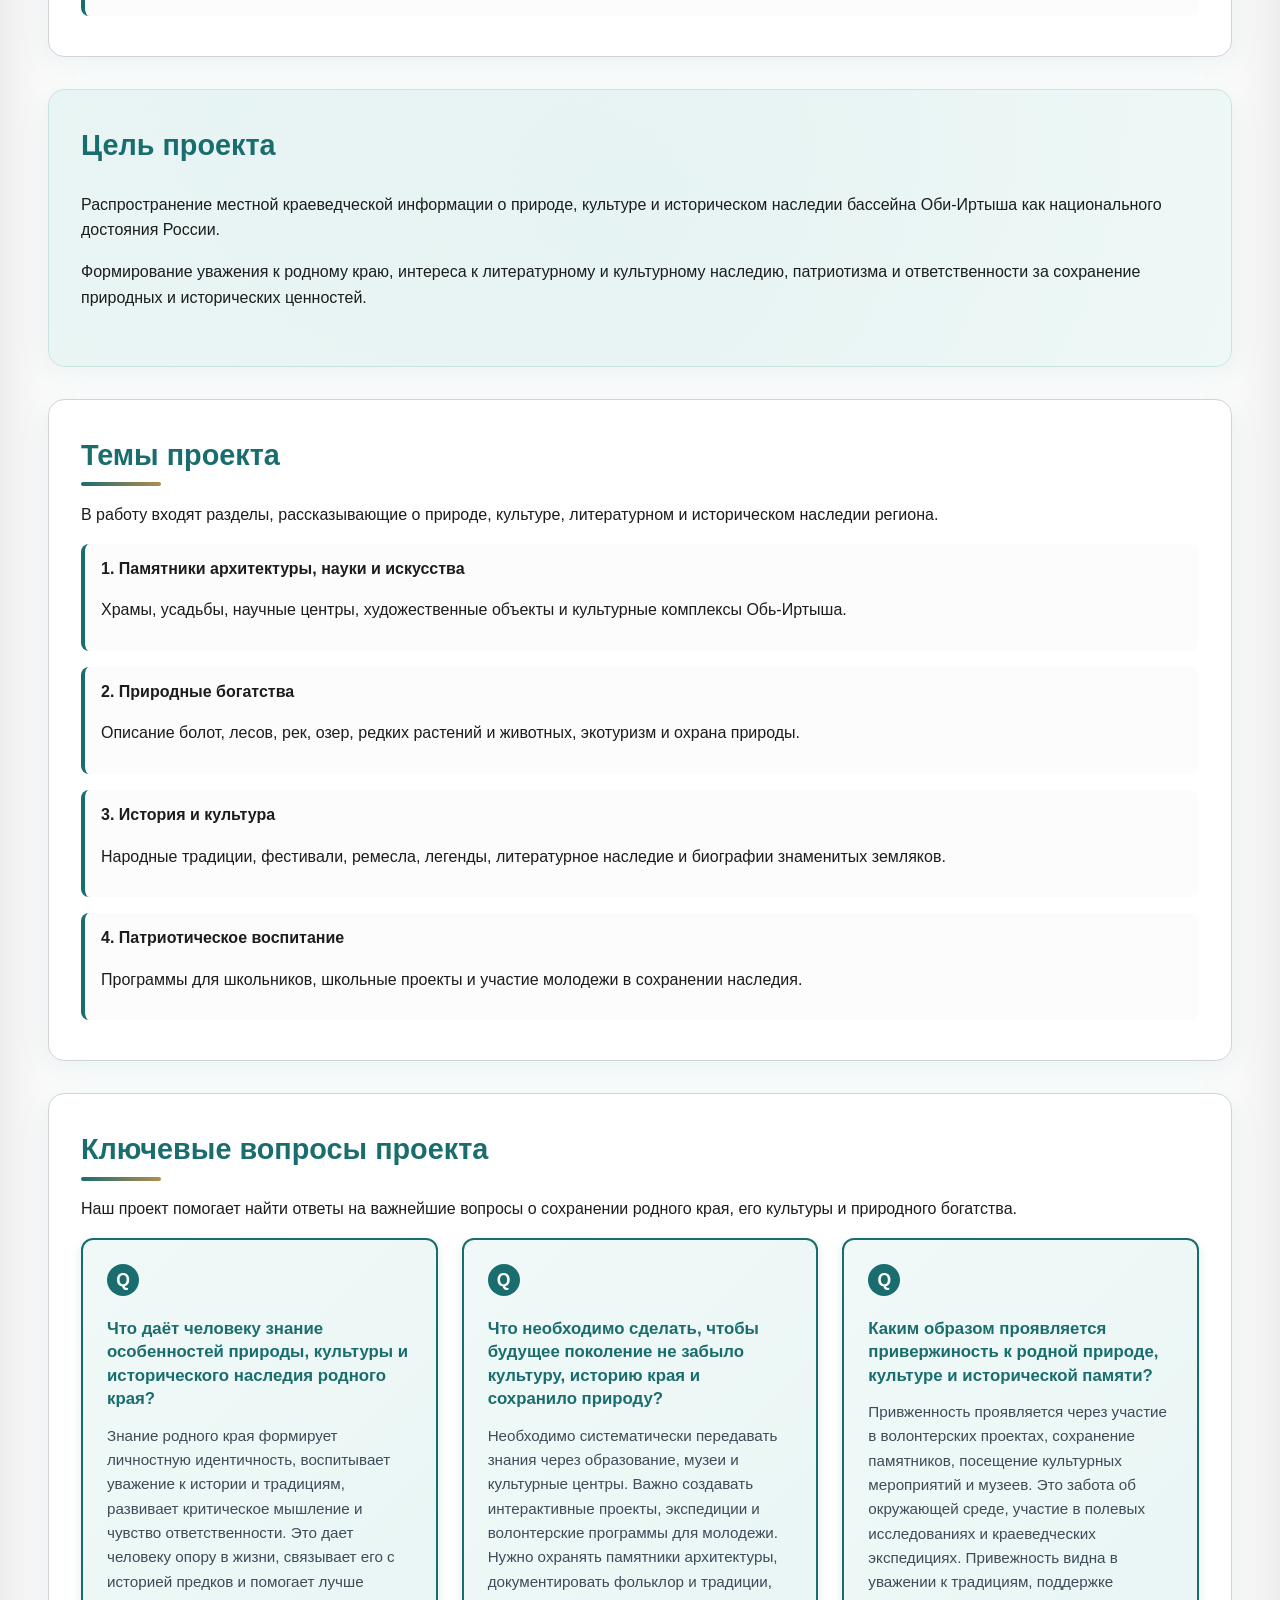
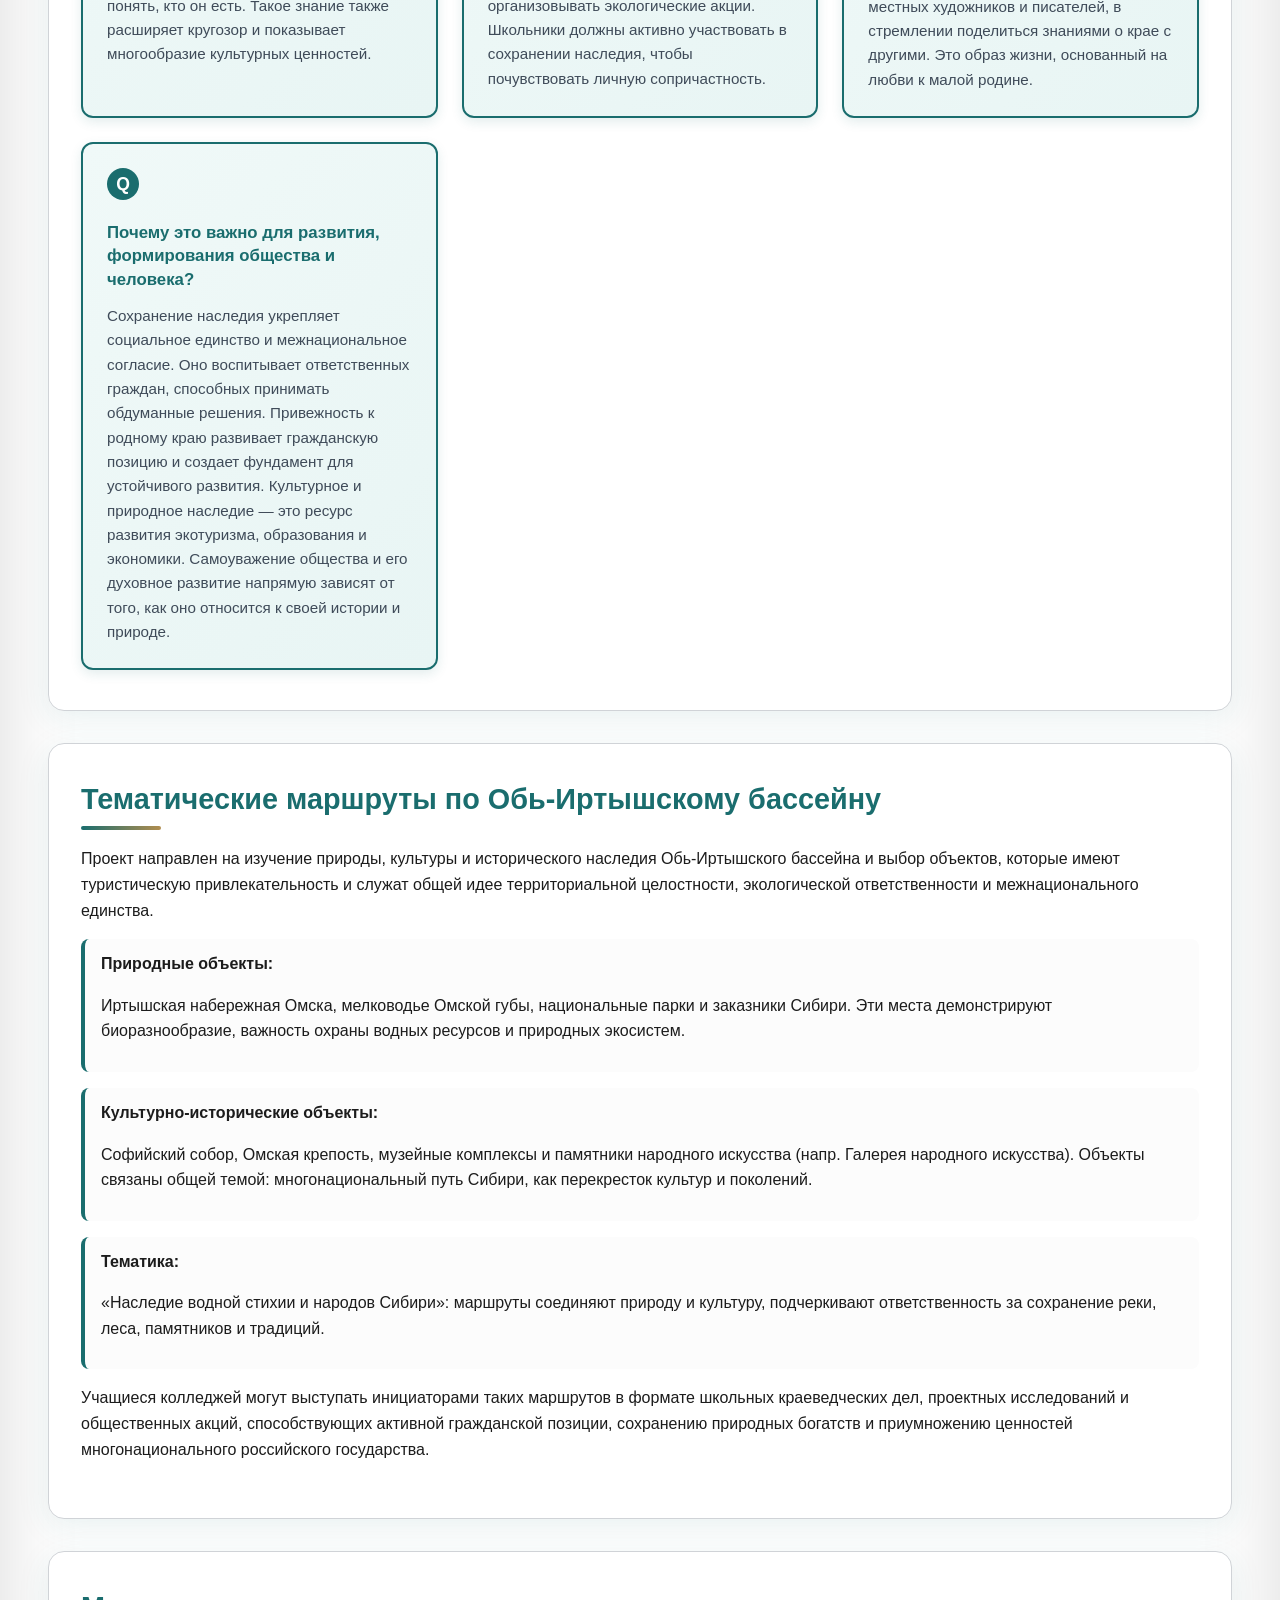
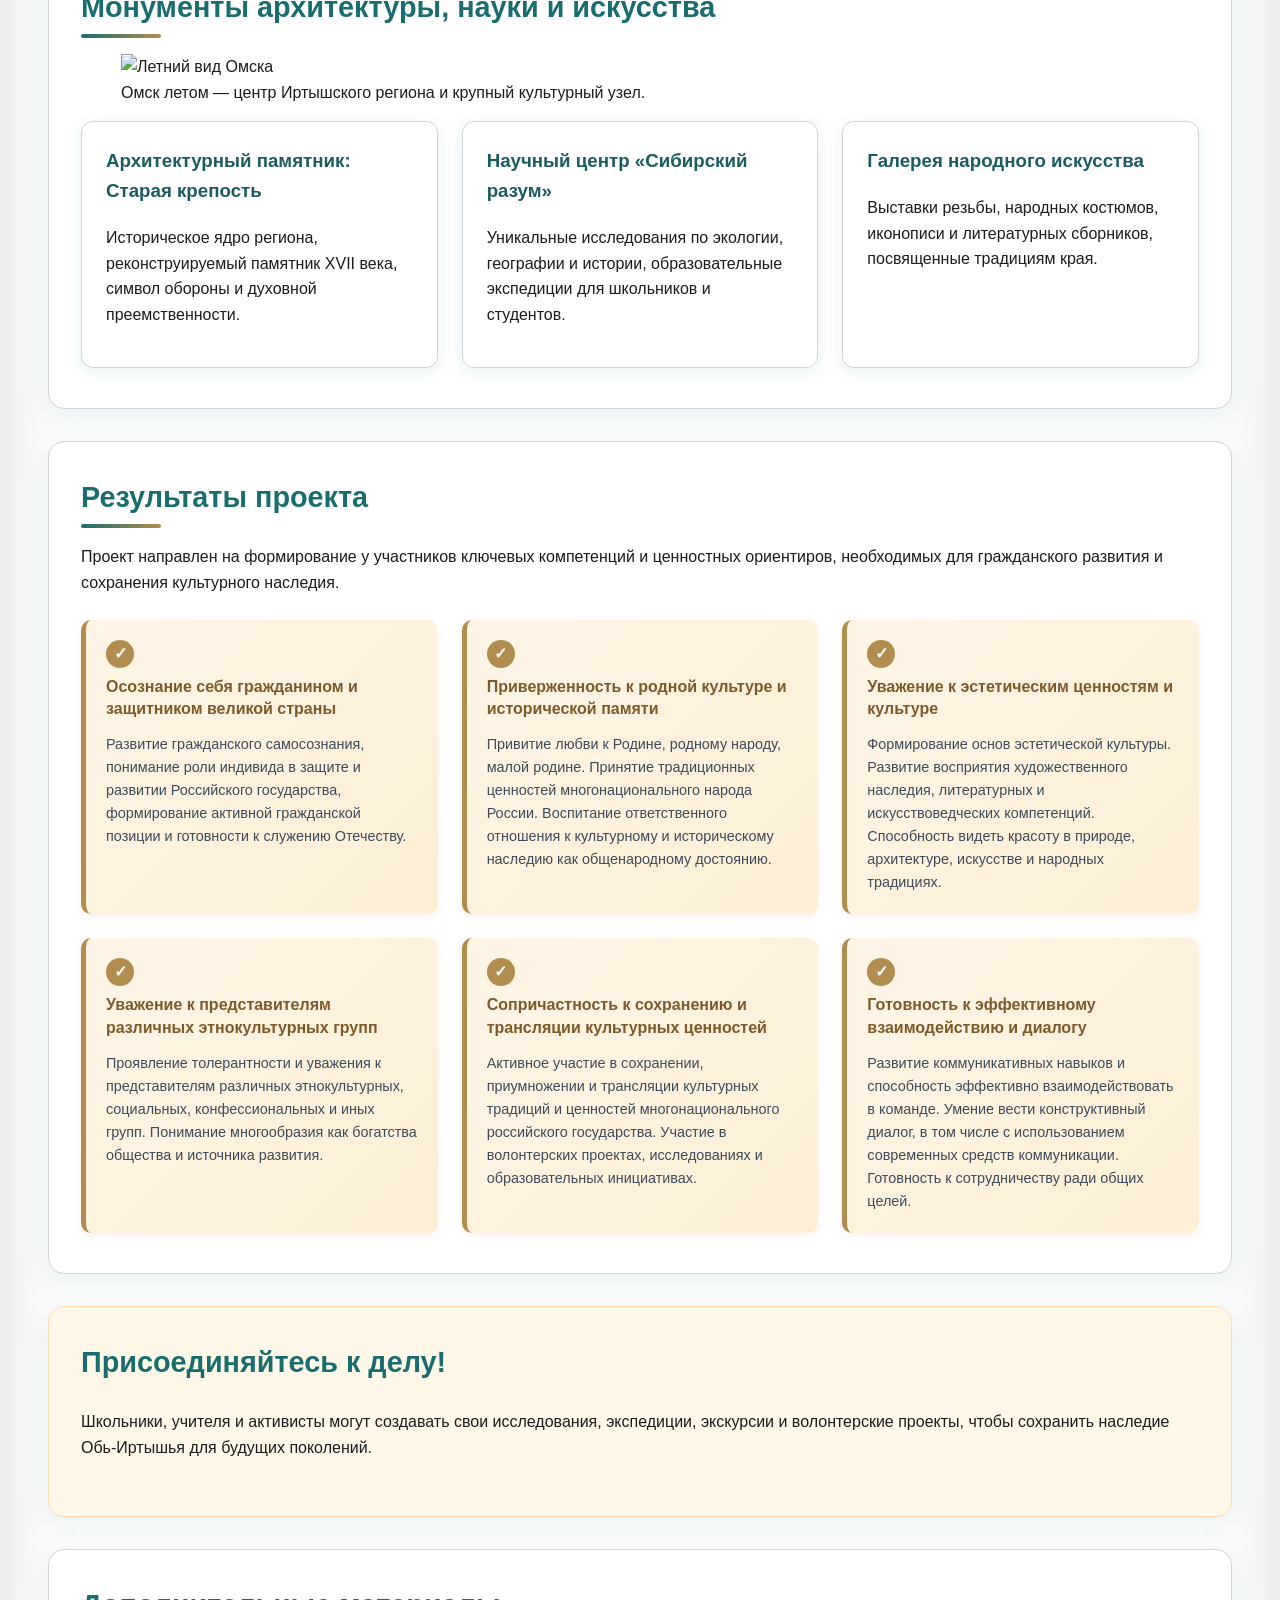
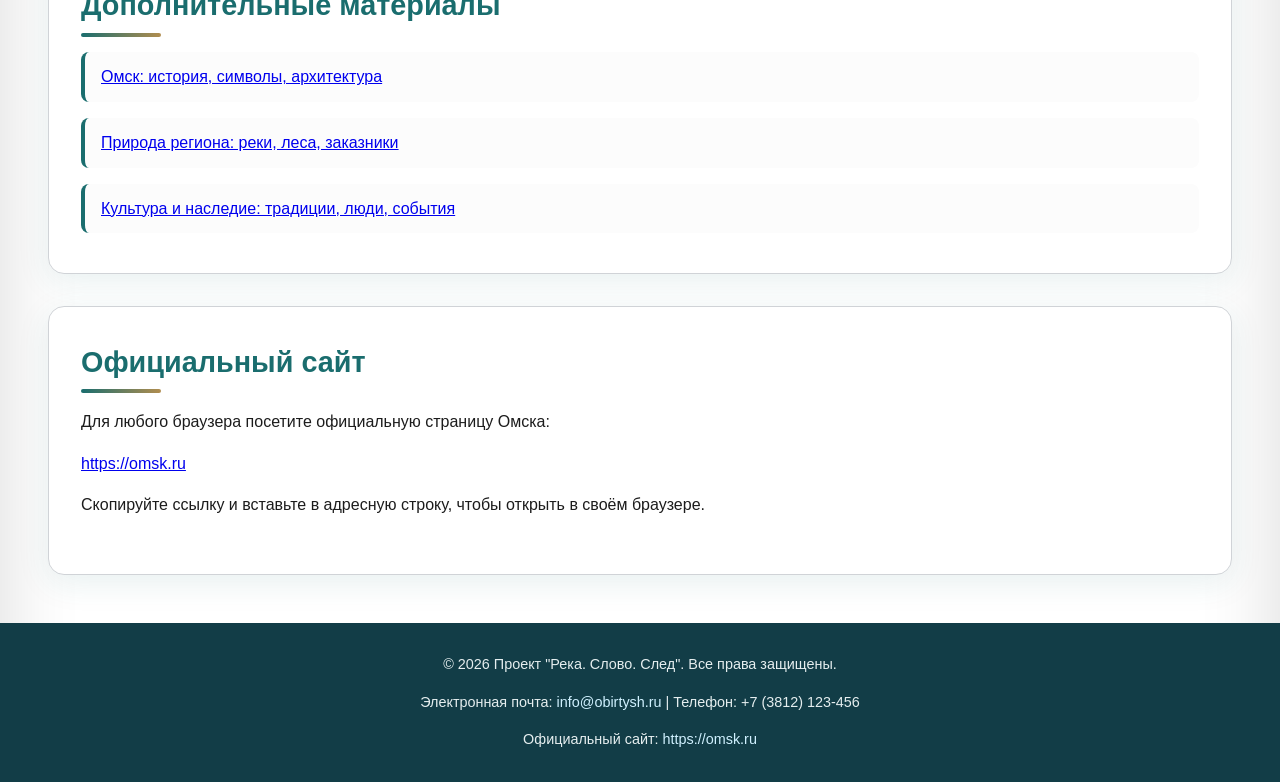
==== commit 66de922a: "Часть работы" ====
--- a/index.html
+++ b/index.html
@@ -15,14 +15,15 @@
       </div>
       <nav class="main-nav">
         <a href="#annotation">Аннотация</a>
+        <a href="#directions">Направления</a>
+        <a href="#mission">Цель</a>
+        <a href="#topics">Темы</a>
+        <a href="#questions">Вопросы</a>
         <a href="#tasks">Задачи</a>
-        <a href="#mission">Цель</a>
-        <a href="#questions">Вопросы</a>
-        <a href="#topics">Темы</a>
-        <a href="#directions">Направления</a>
+        <a href="#routes">Маршруты</a>
+        <a href="#landmarks">Монументы</a>
         <a href="#results">Результаты</a>
-        <a href="#landmarks">Монументы</a>
-        <a href="#contacts">Контакты</a>
+        <a href="#call">Присоединяйтесь</a>
       </nav>
     </header>
 
@@ -49,20 +50,31 @@
         </p>
       </section>
 
-      <section id="tasks" class="section" style="--animation-order: 2;">
-        <h2>Задачи и деятельность участников</h2>
-        <p>
-          В Обь-Иртышском бассейне есть удивительные, яркие природные и культурно-исторические объекты, достойные того, чтобы о них узнали.
-        </p>
-        <p>
-          Участники проекта, изучив природу, культурно-историческое наследие Обь-Иртышского бассейна, должны разработать сайт, приложение или создать видеофильм, выбрав объекты, обладающие туристической привлекательностью и объединённые общей тематикой или идеей, для распространения краеведческих знания об этом национальном достоянии России.
-        </p>
-        <p>
-          Консультируют обучающихся 1 и 2 курса, оказывают помощь в разработке сайта, приложения, создании видеофильма в рамках выполняемой проектной работы студенты 3 курса специальности «Туризм и гостеприимство», «Информационные системы и программирование» на основе принципа «Равный – равному».
-        </p>
-        <p>
-          В ходе работы над проектом у студентов формируется умение самостоятельно генерировать идеи, т.е. изобретать способ действия, привлекая знания из различных областей (русского языка, литературы, математики, информационных технологий, географии, истории и др.), умение самостоятельно находить недостающую информацию в информационном поле, проектировать процесс, планировать деятельность, время, ресурсы, уверенно держать себя во время выступления, использовать средства наглядности при выступлении (мультимедиа), отвечать на незапланированные вопросы, развиваются навыки монологической речи.
-        </p>
+      <section id="directions" class="section" style="--animation-order: 2;">
+        <h2>Основные направления исследования</h2>
+        <p>
+          Проект развивается по трем ключевым направлениям, комплексно охватывающим развитие малой родины и сохранение наследия.
+        </p>
+        <ul class="topic-list">
+          <li>
+            <strong>1. Природа Обь-Иртышского бассейна</strong>
+            <p>
+              Изучение экосистем рек Оби и Иртыша, их притоков, озерных систем. Исследование биоразнообразия лесов, болот и водно-болотных угодий. Документирование редких видов животных и растений, экологические проекты по охране природы. Экотуризм как способ устойчивого развития и экологического просвещения школьников и молодежи.
+            </p>
+          </li>
+          <li>
+            <strong>2. Культура Обь-Иртышского бассейна</strong>
+            <p>
+              Исследование культурного многообразия — русских, коренных сибирских народов, старообрядцев и других этнических групп. Сохранение народных промыслов, музыкальных традиций, фольклора и устного наследия. Изучение литературного наследия писателей, поэтов и художников, чьи корни связаны с регионом. Организация фестивалей, выставок и культурных программ для молодежи и школьников.
+            </p>
+          </li>
+          <li>
+            <strong>3. Культурно-историческое наследие Обь-Иртышского бассейна</strong>
+            <p>
+              Изучение исторических памятников, архитектурных сооружений и святынь: Омской крепости, храмов, усадеб и музейных комплексов. Документирование исторических событий XVII—XXI веков. Восстановление и популяризация забытых памятников. Работа с архивами и историческими документами. Создание исторических маршрутов и экспедиций для образовательных целей. Воспитание бережного отношения к исторической памяти и преемственности поколений.
+            </p>
+          </li>
+        </ul>
       </section>
 
       <section id="mission" class="hero" style="--animation-order: 3;">
@@ -77,7 +89,42 @@
         </p>
       </section>
 
-      <section id="questions" class="section" style="--animation-order: 4;">
+      <section id="topics" class="section" style="--animation-order: 4;">
+        <h2>Темы проекта</h2>
+        <p>
+          В работу входят разделы, рассказывающие о природе, культуре, литературном и историческом
+          наследии региона.
+        </p>
+        <ul class="topic-list">
+          <li>
+            <strong>1. Памятники архитектуры, науки и искусства</strong>
+            <p>
+              Храмы, усадьбы, научные центры, художественные объекты и культурные комплексы Обь-Иртыша.
+            </p>
+          </li>
+          <li>
+            <strong>2. Природные богатства</strong>
+            <p>
+              Описание болот, лесов, рек, озер, редких растений и животных, экотуризм и охрана природы.
+            </p>
+          </li>
+          <li>
+            <strong>3. История и культура</strong>
+            <p>
+              Народные традиции, фестивали, ремесла, легенды, литературное наследие и биографии
+              знаменитых земляков.
+            </p>
+          </li>
+          <li>
+            <strong>4. Патриотическое воспитание</strong>
+            <p>
+              Программы для школьников, школьные проекты и участие молодежи в сохранении наследия.
+            </p>
+          </li>
+        </ul>
+      </section>
+
+      <section id="questions" class="section" style="--animation-order: 5;">
         <h2>Ключевые вопросы проекта</h2>
         <p>
           Наш проект помогает найти ответы на важнейшие вопросы о сохранении родного края, его культуры и природного богатства.
@@ -114,125 +161,32 @@
         </div>
       </section>
 
-      <section id="topics" class="section" style="--animation-order: 5;">
-        <h2>Темы проекта</h2>
-        <p>
-          В работу входят разделы, рассказывающие о природе, культуре, литературном и историческом
-          наследии региона.
-        </p>
+      <section id="routes" class="section" style="--animation-order: 7;">
+        <h2>Тематические маршруты по Обь-Иртышскому бассейну</h2>
+        <p>Проект направлен на изучение природы, культуры и исторического наследия Обь-Иртышского бассейна и выбор объектов, которые имеют туристическую привлекательность и служат общей идее территориальной целостности, экологической ответственности и межнационального единства.</p>
         <ul class="topic-list">
           <li>
-            <strong>1. Памятники архитектуры, науки и искусства</strong>
-            <p>
-              Храмы, усадьбы, научные центры, художественные объекты и культурные комплексы Обь-Иртыша.
-            </p>
-          </li>
-          <li>
-            <strong>2. Природные богатства</strong>
-            <p>
-              Описание болот, лесов, рек, озер, редких растений и животных, экотуризм и охрана природы.
-            </p>
-          </li>
-          <li>
-            <strong>3. История и культура</strong>
-            <p>
-              Народные традиции, фестивали, ремесла, легенды, литературное наследие и биографии
-              знаменитых земляков.
-            </p>
-          </li>
-          <li>
-            <strong>4. Патриотическое воспитание</strong>
-            <p>
-              Программы для школьников, школьные проекты и участие молодежи в сохранении наследия.
-            </p>
+            <strong>Природные объекты:</strong>
+            <p>Иртышская набережная Омска, мелководье Омской губы, национальные парки и заказники Сибири. Эти места демонстрируют биоразнообразие, важность охраны водных ресурсов и природных экосистем.</p>
+          </li>
+          <li>
+            <strong>Культурно-исторические объекты:</strong>
+            <p>Софийский собор, Омская крепость, музейные комплексы и памятники народного искусства (напр. Галерея народного искусства). Объекты связаны общей темой: многонациональный путь Сибири, как перекресток культур и поколений.</p>
+          </li>
+          <li>
+            <strong>Тематика:</strong>
+            <p>«Наследие водной стихии и народов Сибири»: маршруты соединяют природу и культуру, подчеркивают ответственность за сохранение реки, леса, памятников и традиций.</p>
           </li>
         </ul>
-      </section>
-
-      <section id="directions" class="section" style="--animation-order: 6;">
-        <h2>Основные направления исследования</h2>
-        <p>
-          Проект развивается по трем ключевым направлениям, комплексно охватывающим развитие малой родины и сохранение наследия.
-        </p>
-        <ul class="topic-list">
-          <li>
-            <strong>1. Природа Обь-Иртышского бассейна</strong>
-            <p>
-              Изучение экосистем рек Оби и Иртыша, их притоков, озерных систем. Исследование биоразнообразия лесов, болот и водно-болотных угодий. Документирование редких видов животных и растений, экологические проекты по охране природы. Экотуризм как способ устойчивого развития и экологического просвещения школьников и молодежи.
-            </p>
-          </li>
-          <li>
-            <strong>2. Культура Обь-Иртышского бассейна</strong>
-            <p>
-              Исследование культурного многообразия — русских, коренных сибирских народов, старообрядцев и других этнических групп. Сохранение народных промыслов, музыкальных традиций, фольклора и устного наследия. Изучение литературного наследия писателей, поэтов и художников, чьи корни связаны с регионом. Организация фестивалей, выставок и культурных программ для молодежи и школьников.
-            </p>
-          </li>
-          <li>
-            <strong>3. Культурно-историческое наследие Обь-Иртышского бассейна</strong>
-            <p>
-              Изучение исторических памятников, архитектурных сооружений и святынь: Омской крепости, храмов, усадеб и музейных комплексов. Документирование исторических событий XVII—XXI веков. Восстановление и популяризация забытых памятников. Работа с архивами и историческими документами. Создание исторических маршрутов и экспедиций для образовательных целей. Воспитание бережного отношения к исторической памяти и преемственности поколений.
-            </p>
-          </li>
-        </ul>
-      </section>
-
-      <section id="results" class="section" style="--animation-order: 7;">
-        <h2>Результаты проекта</h2>
-        <p>
-          Проект направлен на формирование у участников ключевых компетенций и ценностных ориентиров, необходимых для гражданского развития и сохранения культурного наследия.
-        </p>
-        
-        <div class="results-grid">
-          <div class="result-item">
-            <h3>Осознание себя гражданином и защитником великой страны</h3>
-            <p>
-              Развитие гражданского самосознания, понимание роли индивида в защите и развитии Российского государства, формирование активной гражданской позиции и готовности к служению Отечеству.
-            </p>
-          </div>
-
-          <div class="result-item">
-            <h3>Приверженность к родной культуре и исторической памяти</h3>
-            <p>
-              Привитие любви к Родине, родному народу, малой родине. Принятие традиционных ценностей многонационального народа России. Воспитание ответственного отношения к культурному и историческому наследию как общенародному достоянию.
-            </p>
-          </div>
-
-          <div class="result-item">
-            <h3>Уважение к эстетическим ценностям и культуре</h3>
-            <p>
-              Формирование основ эстетической культуры. Развитие восприятия художественного наследия, литературных и искусствоведческих компетенций. Способность видеть красоту в природе, архитектуре, искусстве и народных традициях.
-            </p>
-          </div>
-
-          <div class="result-item">
-            <h3>Уважение к представителям различных этнокультурных групп</h3>
-            <p>
-              Проявление толерантности и уважения к представителям различных этнокультурных, социальных, конфессиональных и иных групп. Понимание многообразия как богатства общества и источника развития.
-            </p>
-          </div>
-
-          <div class="result-item">
-            <h3>Сопричастность к сохранению и трансляции культурных ценностей</h3>
-            <p>
-              Активное участие в сохранении, приумножении и трансляции культурных традиций и ценностей многонационального российского государства. Участие в волонтерских проектах, исследованиях и образовательных инициативах.
-            </p>
-          </div>
-
-          <div class="result-item">
-            <h3>Готовность к эффективному взаимодействию и диалогу</h3>
-            <p>
-              Развитие коммуникативных навыков и способность эффективно взаимодействовать в команде. Умение вести конструктивный диалог, в том числе с использованием современных средств коммуникации. Готовность к сотрудничеству ради общих целей.
-            </p>
-          </div>
-        </div>
+        <p>Учащиеся колледжей могут выступать инициаторами таких маршрутов в формате школьных краеведческих дел, проектных исследований и общественных акций, способствующих активной гражданской позиции, сохранению природных богатств и приумножению ценностей многонационального российского государства.</p>
       </section>
 
       <section id="landmarks" class="section" style="--animation-order: 8;">
         <h2>Монументы архитектуры, науки и искусства</h2>
 
         <figure class="location-image">
-          <img src="https://upload.wikimedia.org/wikipedia/commons/6/6d/Омск_._Зима.jpg" alt="Зимний вид Омска" />
-          <figcaption>Омск зимой — центр Иртышского региона и крупный культурный узел.</figcaption>
+          <img src="https://upload.wikimedia.org/wikipedia/commons/6/6d/Омск_на_Иртыше.jpg" alt="Летний вид Омска" />
+          <figcaption>Омск летом — центр Иртышского региона и крупный культурный узел.</figcaption>
         </figure>
 
         <div class="cards">
@@ -260,7 +214,68 @@
         </div>
       </section>
 
-      <section id="call" class="call-to-action">
+
+
+
+
+
+
+
+
+      <section id="results" class="section" style="--animation-order: 9;">
+        <h2>Результаты проекта</h2>
+        <p>
+          Проект направлен на формирование у участников ключевых компетенций и ценностных ориентиров, необходимых для гражданского развития и сохранения культурного наследия.
+        </p>
+        
+        <div class="results-grid">
+          <div class="result-item">
+            <h3>Осознание себя гражданином и защитником великой страны</h3>
+            <p>
+              Развитие гражданского самосознания, понимание роли индивида в защите и развитии Российского государства, формирование активной гражданской позиции и готовности к служению Отечеству.
+            </p>
+          </div>
+
+          <div class="result-item">
+            <h3>Приверженность к родной культуре и исторической памяти</h3>
+            <p>
+              Привитие любви к Родине, родному народу, малой родине. Принятие традиционных ценностей многонационального народа России. Воспитание ответственного отношения к культурному и историческому наследию как общенародному достоянию.
+            </p>
+          </div>
+
+          <div class="result-item">
+            <h3>Уважение к эстетическим ценностям и культуре</h3>
+            <p>
+              Формирование основ эстетической культуры. Развитие восприятия художественного наследия, литературных и искусствоведческих компетенций. Способность видеть красоту в природе, архитектуре, искусстве и народных традициях.
+            </p>
+          </div>
+
+          <div class="result-item">
+            <h3>Уважение к представителям различных этнокультурных групп</h3>
+            <p>
+              Проявление толерантности и уважения к представителям различных этнокультурных, социальных, конфессиональных и иных групп. Понимание многообразия как богатства общества и источника развития.
+            </p>
+          </div>
+
+          <div class="result-item">
+            <h3>Сопричастность к сохранению и трансляции культурных ценностей</h3>
+            <p>
+              Активное участие в сохранении, приумножении и трансляции культурных традиций и ценностей многонационального российского государства. Участие в волонтерских проектах, исследованиях и образовательных инициативах.
+            </p>
+          </div>
+
+          <div class="result-item">
+            <h3>Готовность к эффективному взаимодействию и диалогу</h3>
+            <p>
+              Развитие коммуникативных навыков и способность эффективно взаимодействовать в команде. Умение вести конструктивный диалог, в том числе с использованием современных средств коммуникации. Готовность к сотрудничеству ради общих целей.
+            </p>
+          </div>
+        </div>
+      </section>
+
+
+
+      <section id="call" class="call-to-action" style="--animation-order: 10;">
         <h2>Присоединяйтесь к делу!</h2>
         <p>
           Школьники, учителя и активисты могут создавать свои исследования, экспедиции, экскурсии и
@@ -277,25 +292,7 @@
         </ul>
       </section>
 
-      <section class="section">
-        <h2>Тематические маршруты по Обь-Иртышскому бассейну</h2>
-        <p>Проект направлен на изучение природы, культуры и исторического наследия Обь-Иртышского бассейна и выбор объектов, которые имеют туристическую привлекательность и служат общей идее территориальной целостности, экологической ответственности и межнационального единства.</p>
-        <ul class="topic-list">
-          <li>
-            <strong>Природные объекты:</strong>
-            <p>Иртышская набережная Омска, мелководье Омской губы, национальные парки и заказники Сибири. Эти места демонстрируют биоразнообразие, важность охраны водных ресурсов и природных экосистем.</p>
-          </li>
-          <li>
-            <strong>Культурно-исторические объекты:</strong>
-            <p>Софийский собор, Омская крепость, музейные комплексы и памятники народного искусства (напр. Галерея народного искусства). Объекты связаны общей темой: многонациональный путь Сибири, как перекресток культур и поколений.</p>
-          </li>
-          <li>
-            <strong>Тематика:</strong>
-            <p>«Наследие водной стихии и народов Сибири»: маршруты соединяют природу и культуру, подчеркивают ответственность за сохранение реки, леса, памятников и традиций.</p>
-          </li>
-        </ul>
-        <p>Учащиеся колледжей могут выступать инициаторами таких маршрутов в формате школьных краеведческих дел, проектных исследований и общественных акций, способствующих активной гражданской позиции, сохранению природных богатств и приумножению ценностей многонационального российского государства.</p>
-      </section>
+
 
       <section class="section">
         <h2>Официальный сайт</h2>
--- a/selector.css
+++ b/selector.css
@@ -145,8 +145,8 @@
 
 main {
   flex: 1;
-  width: min(1100px, 90%);
-  margin: 2rem auto;
+  width: min(1400px, 95%);
+  margin: 1rem auto;
 }
 
 .section, .hero, .call-to-action {
@@ -218,8 +218,8 @@
   position: absolute;
   bottom: -8px;
   left: 0;
-  width: 60px;
-  height: 3px;
+  width: 80px;
+  height: 4px;
   background: linear-gradient(90deg, var(--primary), var(--accent));
   border-radius: 2px;
   animation: lineGrow 0.8s ease forwards;
@@ -227,7 +227,7 @@
 
 @keyframes lineGrow {
   from { width: 0; }
-  to { width: 60px; }
+  to { width: 80px; }
 }
 
 .topic-list {
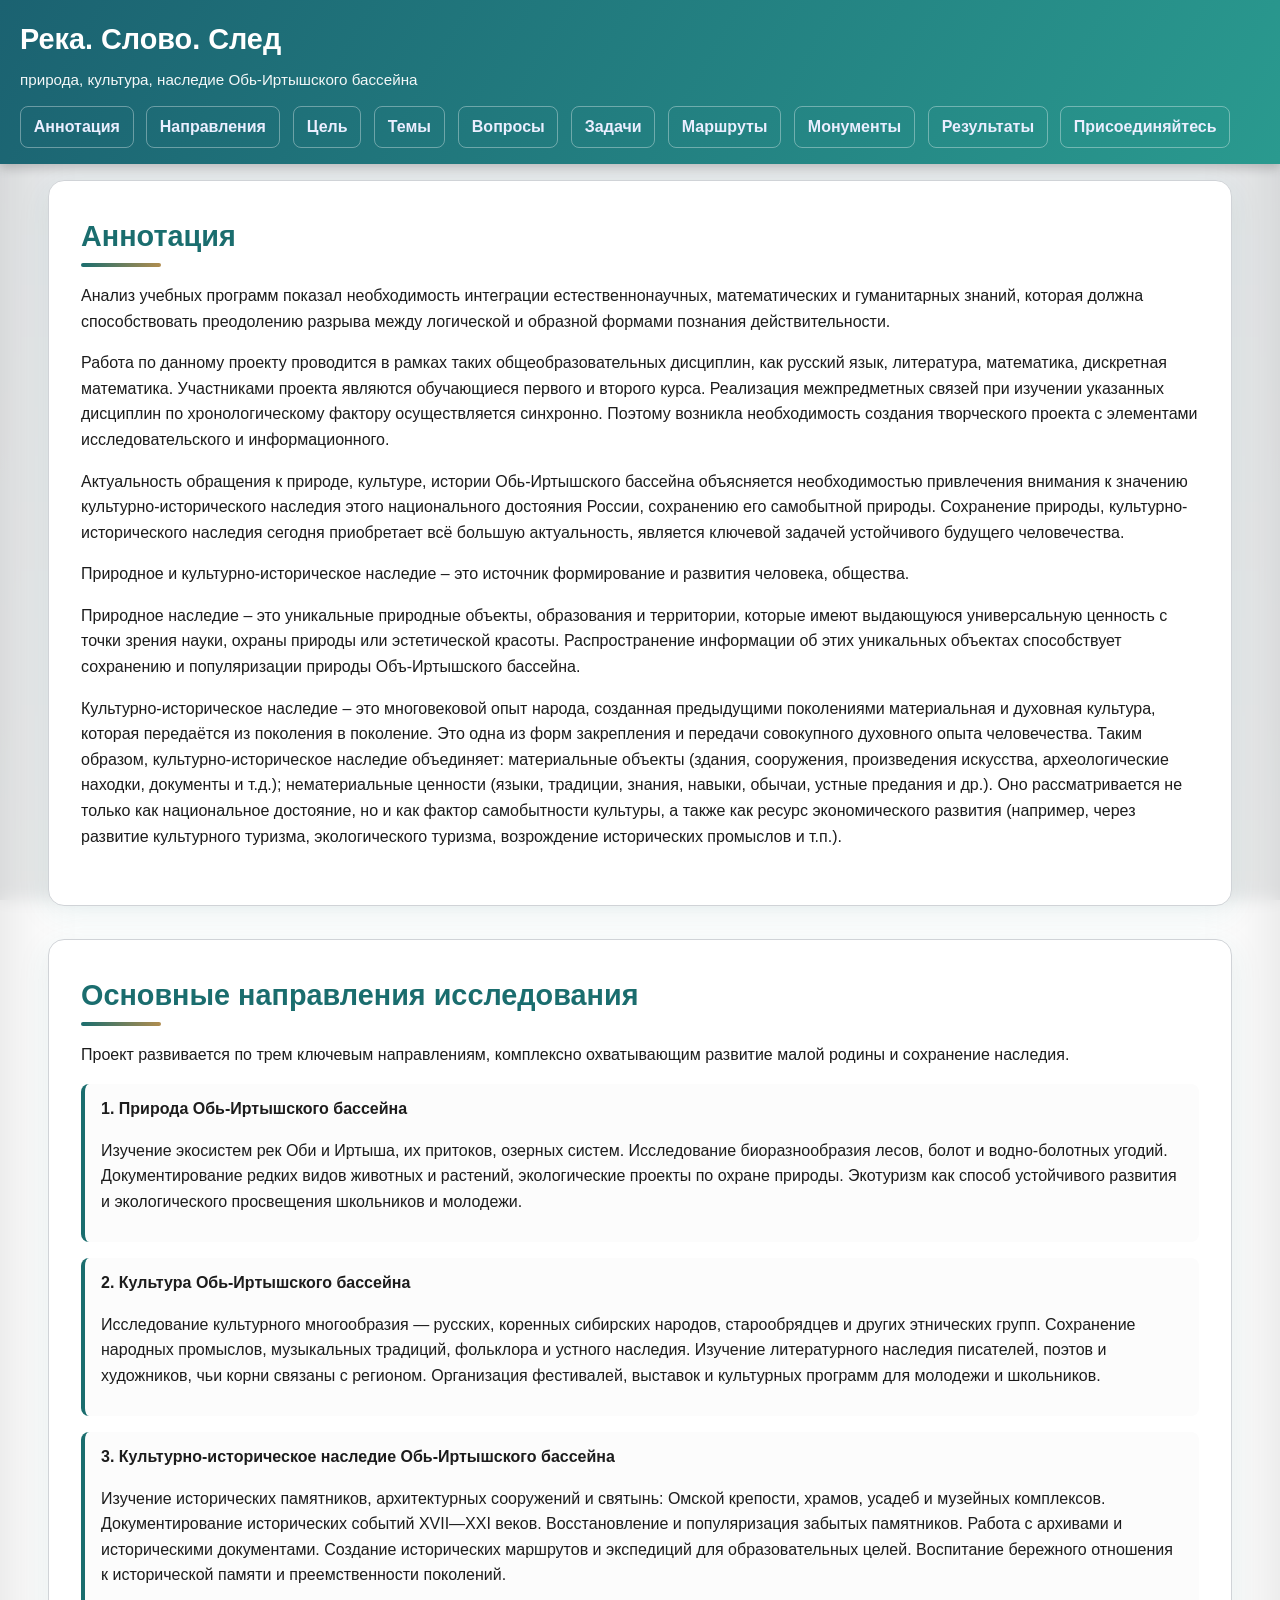
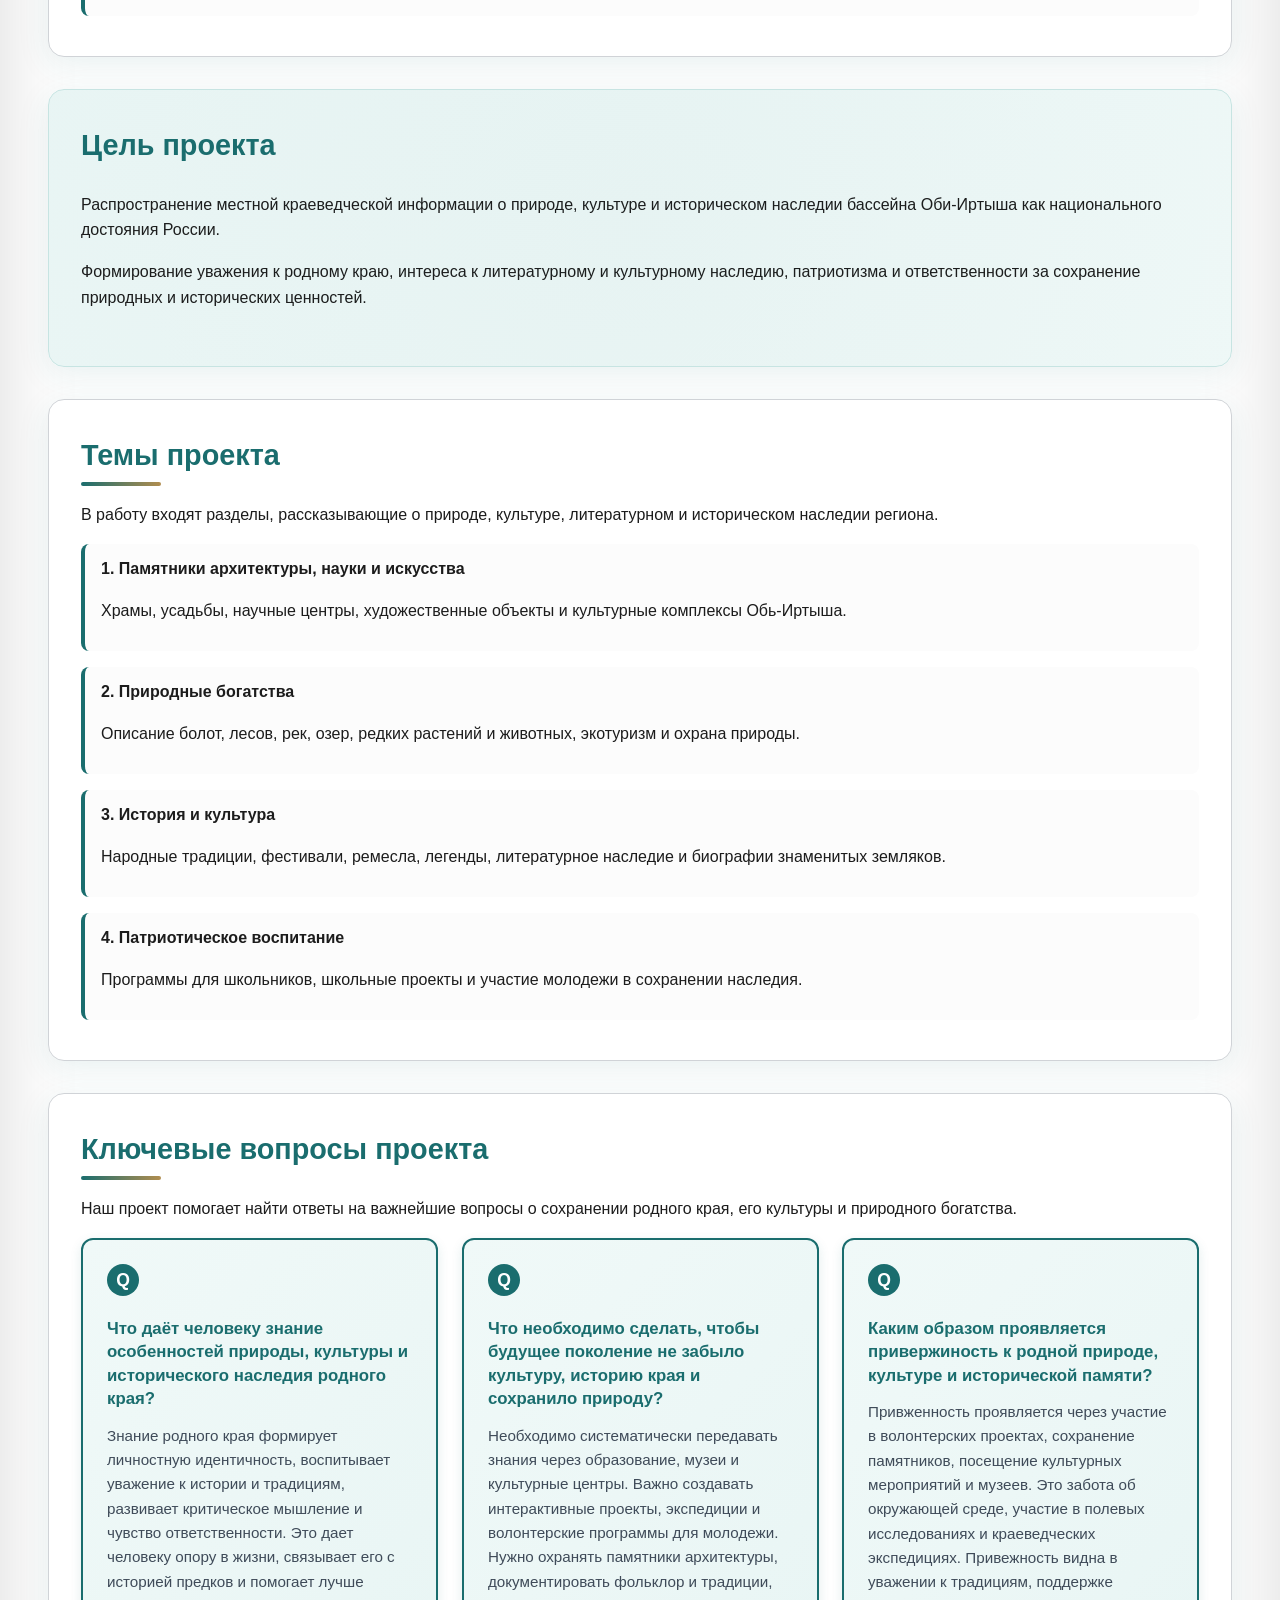
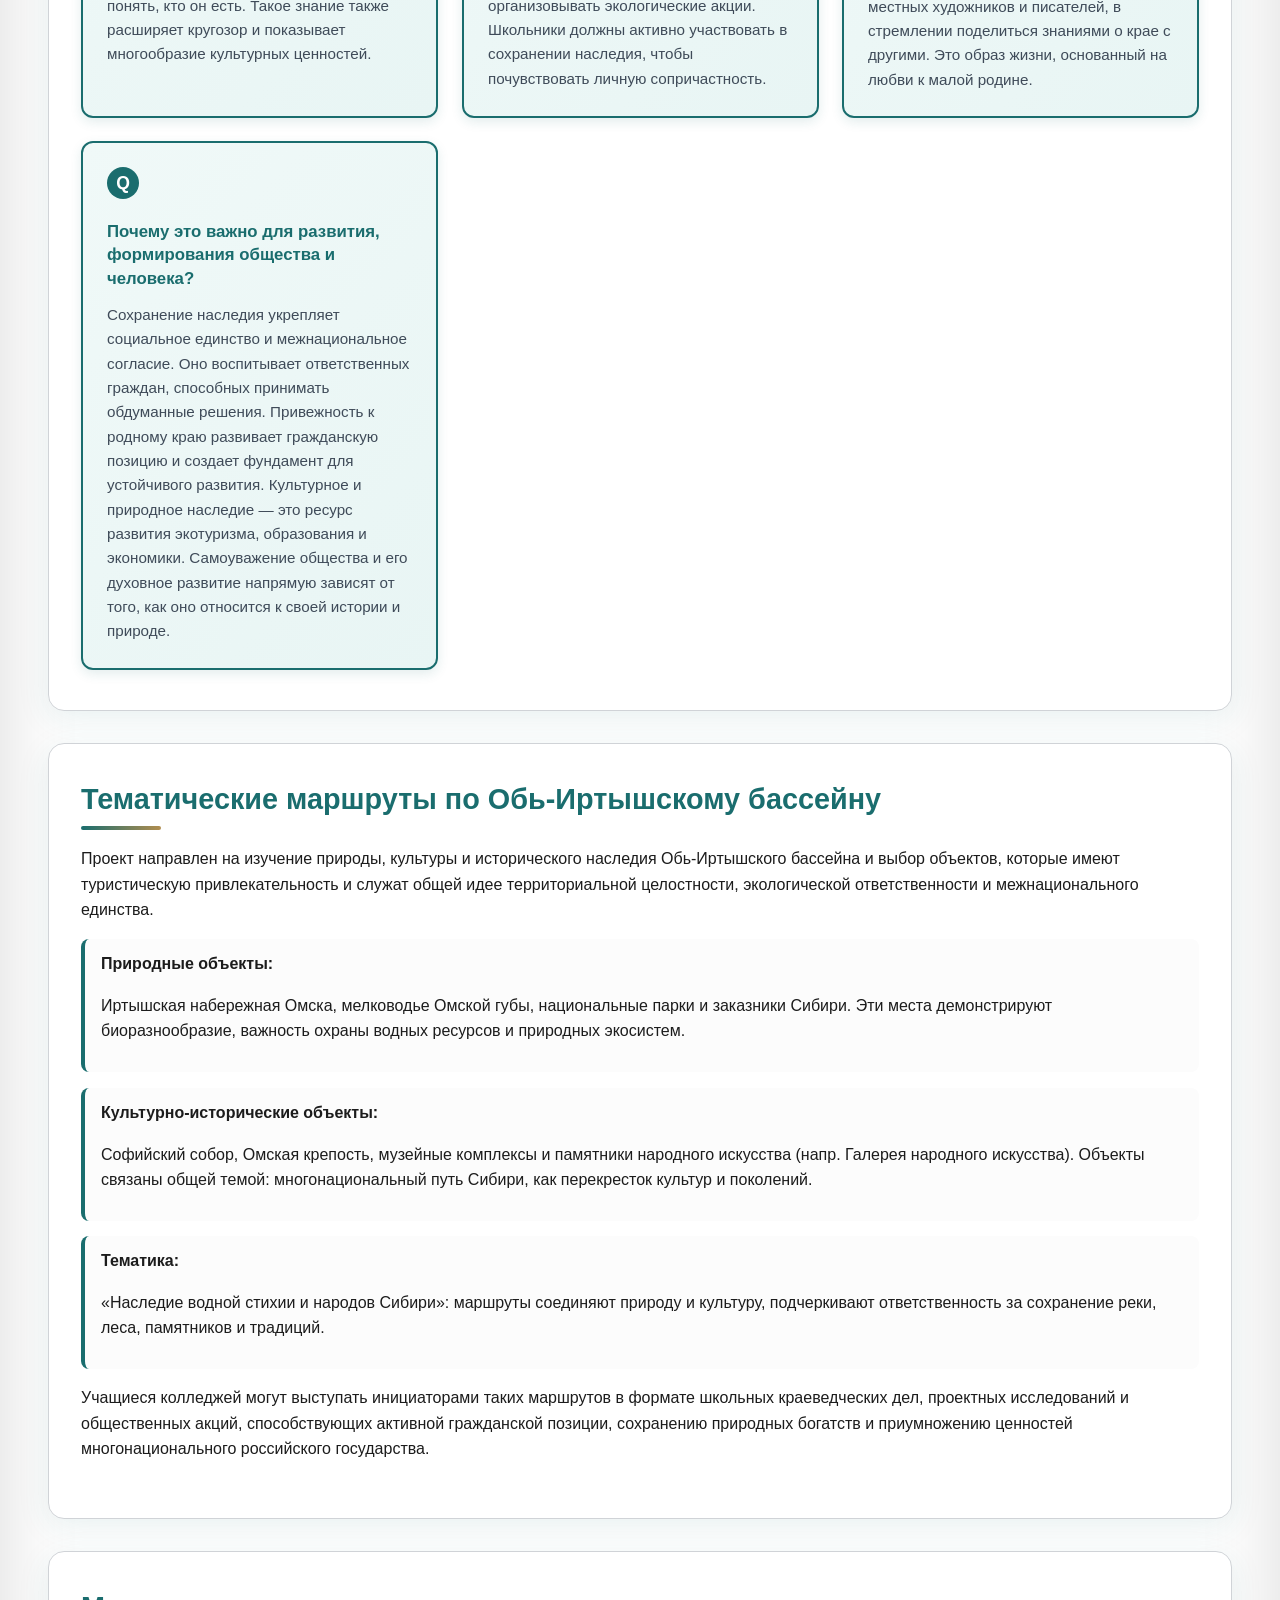
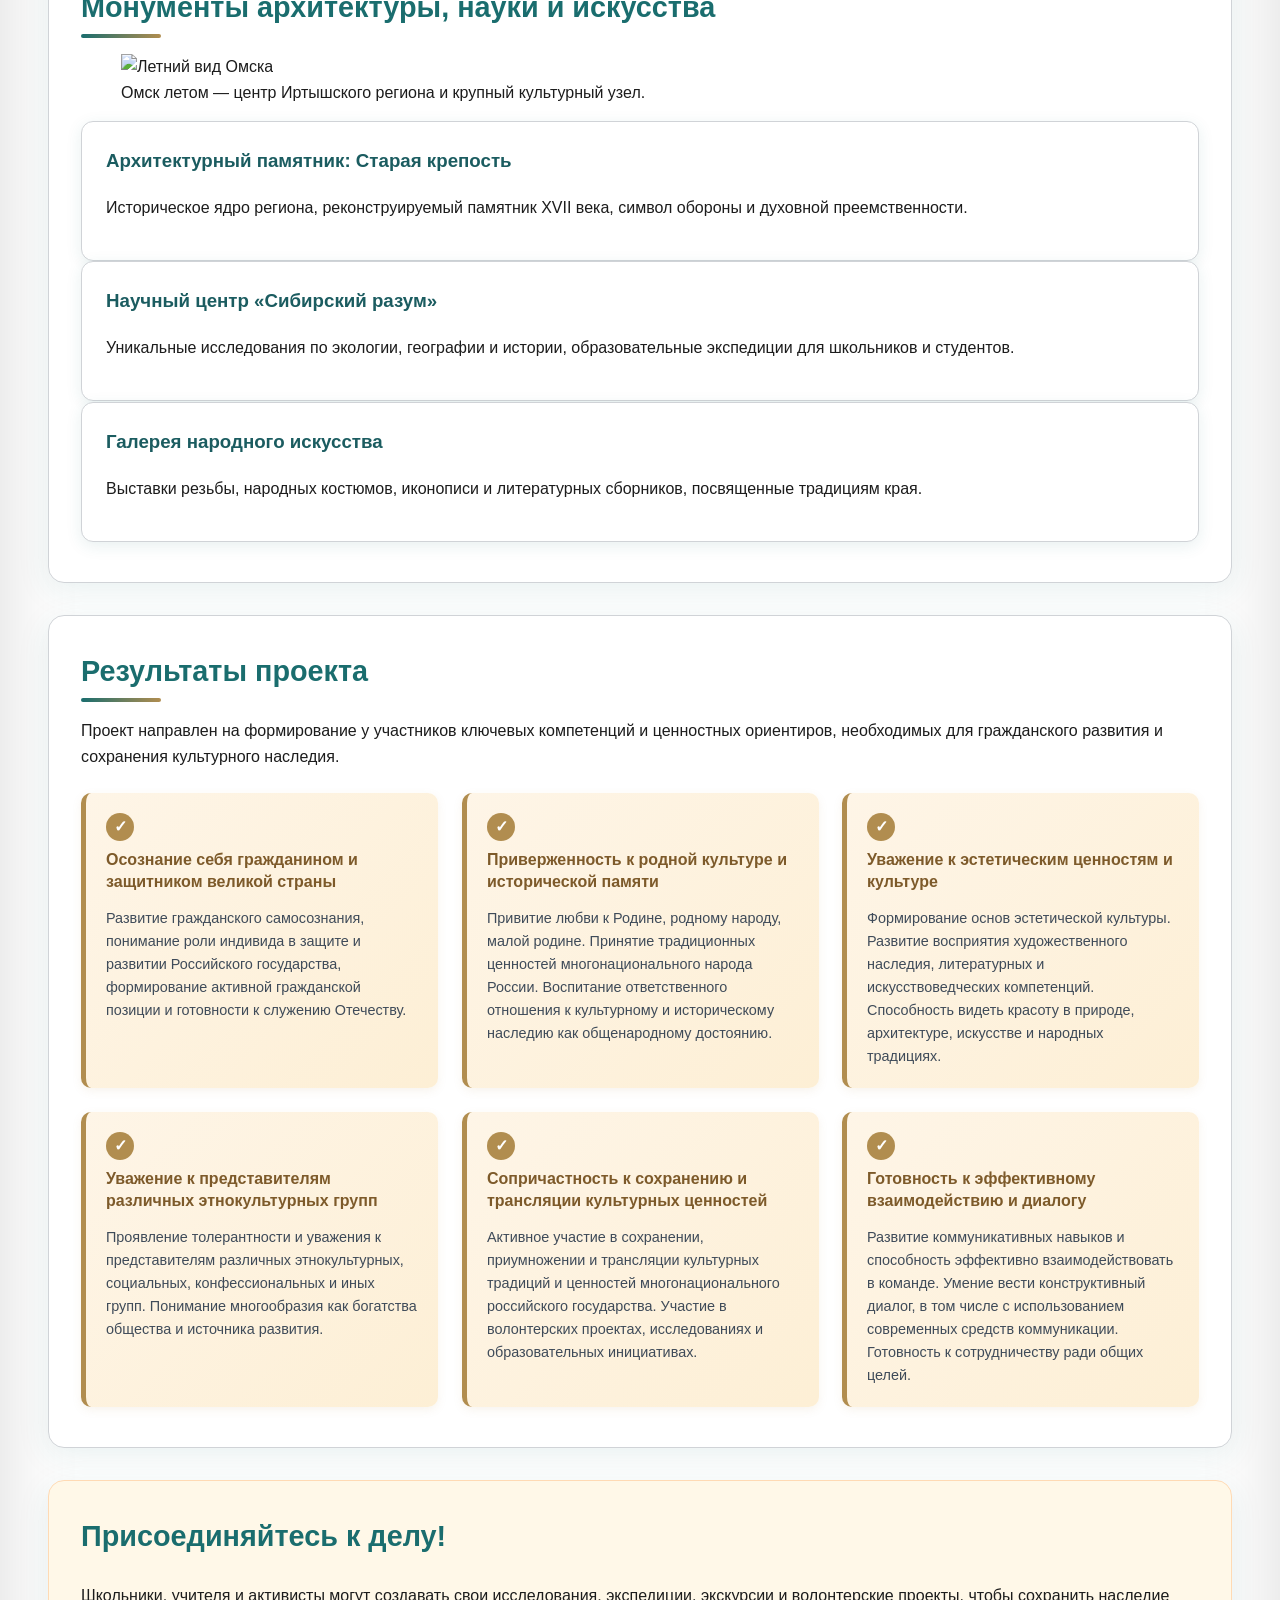
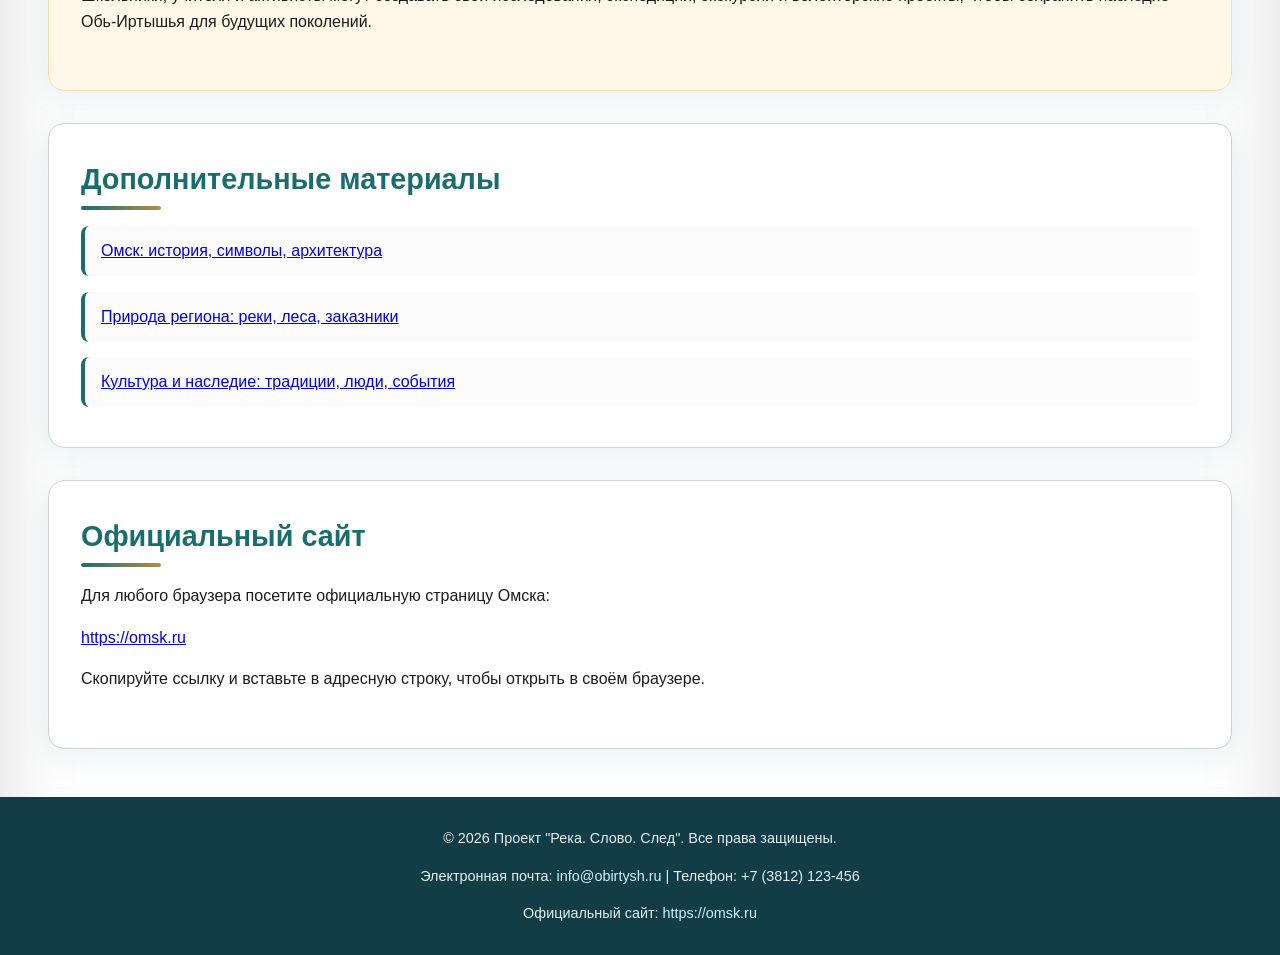
==== commit 904d8f46: "Исправлены ошибки сайта: заменено изображение, добавлены анимации" ====
--- a/index.html
+++ b/index.html
@@ -14,16 +14,16 @@
         <p>природа, культура, наследие Обь-Иртышского бассейна</p>
       </div>
       <nav class="main-nav">
-        <a href="#annotation">Аннотация</a>
-        <a href="#directions">Направления</a>
-        <a href="#mission">Цель</a>
-        <a href="#topics">Темы</a>
-        <a href="#questions">Вопросы</a>
-        <a href="#tasks">Задачи</a>
-        <a href="#routes">Маршруты</a>
-        <a href="#landmarks">Монументы</a>
-        <a href="#results">Результаты</a>
-        <a href="#call">Присоединяйтесь</a>
+        <a href="#annotation" style="--nav-order: 1;">Аннотация</a>
+        <a href="#directions" style="--nav-order: 2;">Направления</a>
+        <a href="#mission" style="--nav-order: 3;">Цель</a>
+        <a href="#topics" style="--nav-order: 4;">Темы</a>
+        <a href="#questions" style="--nav-order: 5;">Вопросы</a>
+        <a href="#tasks" style="--nav-order: 6;">Задачи</a>
+        <a href="#routes" style="--nav-order: 7;">Маршруты</a>
+        <a href="#landmarks" style="--nav-order: 8;">Монументы</a>
+        <a href="#results" style="--nav-order: 9;">Результаты</a>
+        <a href="#call" style="--nav-order: 10;">Присоединяйтесь</a>
       </nav>
     </header>
 
@@ -185,7 +185,7 @@
         <h2>Монументы архитектуры, науки и искусства</h2>
 
         <figure class="location-image">
-          <img src="https://upload.wikimedia.org/wikipedia/commons/6/6d/Омск_на_Иртыше.jpg" alt="Летний вид Омска" />
+          <img src="https://via.placeholder.com/800x400/87CEEB/000000?text=Летний+вид+Омска" alt="Летний вид Омска" />
           <figcaption>Омск летом — центр Иртышского региона и крупный культурный узел.</figcaption>
         </figure>
 
--- a/selector.css
+++ b/selector.css
@@ -38,13 +38,20 @@
 }
 
 @keyframes pageFadeIn {
-  from {
-    opacity: 0;
-    transform: translateY(20px) scale(0.98);
-  }
-  to {
-    opacity: 1;
-    transform: translateY(0) scale(1);
+  0% {
+    opacity: 0;
+    transform: translateY(30px) scale(0.95) rotateY(5deg);
+    filter: blur(5px);
+  }
+  50% {
+    opacity: 0.7;
+    transform: translateY(15px) scale(0.97) rotateY(2.5deg);
+    filter: blur(2px);
+  }
+  100% {
+    opacity: 1;
+    transform: translateY(0) scale(1) rotateY(0deg);
+    filter: blur(0px);
   }
 }
 
@@ -59,13 +66,17 @@
 }
 
 @keyframes slideUp {
-  from {
-    opacity: 0;
-    transform: translateY(30px);
-  }
-  to {
-    opacity: 1;
-    transform: translateY(0);
+  0% {
+    opacity: 0;
+    transform: translateY(50px) scale(0.9) rotateX(10deg);
+  }
+  50% {
+    opacity: 0.5;
+    transform: translateY(25px) scale(0.95) rotateX(5deg);
+  }
+  100% {
+    opacity: 1;
+    transform: translateY(0) scale(1) rotateX(0deg);
   }
 }
 
@@ -94,6 +105,8 @@
 .brand h1 {
   margin: 0;
   font-size: 1.8rem;
+  animation: titleBounce 1.5s ease both;
+  animation-delay: 0.5s;
 }
 
 .brand p {
@@ -119,6 +132,8 @@
   transition: all 0.3s cubic-bezier(0.4, 0, 0.2, 1);
   position: relative;
   overflow: hidden;
+  animation: navLinkAppear 0.6s ease both;
+  animation-delay: calc(var(--nav-order, 0) * 0.1s);
 }
 
 .main-nav a::before {
@@ -200,9 +215,100 @@
   pointer-events: none;
 }
 
-@keyframes float {
-  0%, 100% { transform: translate(-50%, -50%) rotate(0deg); }
-  50% { transform: translate(-50%, -50%) rotate(180deg); }
+@keyframes navLinkAppear {
+  0% {
+    opacity: 0;
+    transform: translateY(-20px) scale(0.8) rotate(-5deg);
+  }
+  50% {
+    opacity: 0.5;
+    transform: translateY(-10px) scale(0.9) rotate(-2.5deg);
+  }
+  100% {
+    opacity: 1;
+    transform: translateY(0) scale(1) rotate(0deg);
+  }
+}
+
+@keyframes bounceIn {
+  0% {
+    opacity: 0;
+    transform: scale(0.3) rotate(-180deg);
+  }
+  50% {
+    opacity: 1;
+    transform: scale(1.05) rotate(0deg);
+  }
+  70% {
+    transform: scale(0.9) rotate(0deg);
+  }
+  100% {
+    opacity: 1;
+    transform: scale(1) rotate(0deg);
+  }
+}
+
+@keyframes zoomIn {
+  0% {
+    opacity: 0;
+    transform: scale(0.5) rotateY(90deg);
+  }
+  50% {
+    opacity: 0.7;
+    transform: scale(0.75) rotateY(45deg);
+  }
+  100% {
+    opacity: 1;
+    transform: scale(1) rotateY(0deg);
+  }
+}
+
+@keyframes slideInLeft {
+  0% {
+    opacity: 0;
+    transform: translateX(-100px) skewX(-10deg);
+  }
+  50% {
+    opacity: 0.5;
+    transform: translateX(-50px) skewX(-5deg);
+  }
+  100% {
+    opacity: 1;
+    transform: translateX(0) skewX(0deg);
+  }
+}
+
+@keyframes fadeInUp {
+  0% {
+    opacity: 0;
+    transform: translateY(30px) scale(0.95);
+  }
+  50% {
+    opacity: 0.5;
+    transform: translateY(15px) scale(0.97);
+  }
+  100% {
+    opacity: 1;
+    transform: translateY(0) scale(1);
+  }
+}
+
+@keyframes titleBounce {
+  0% {
+    opacity: 0;
+    transform: scale(0.5) rotate(-10deg);
+  }
+  50% {
+    opacity: 1;
+    transform: scale(1.1) rotate(5deg);
+  }
+  70% {
+    transform: scale(0.95) rotate(-2deg);
+  }
+  100% {
+    opacity: 1;
+    transform: scale(1) rotate(0deg);
+  }
 }
 
 .section h2, .hero h2, .call-to-action h2 {
@@ -246,6 +352,8 @@
   transition: all 0.3s ease;
   position: relative;
   overflow: hidden;
+  animation: slideInLeft 0.8s ease both;
+  animation-delay: calc(var(--animation-order, 0) * 0.1s + 0.3s);
 }
 
 .topic-list li::before {
@@ -268,10 +376,17 @@
   box-shadow: 0 4px 16px var(--shadow);
 }
 
-.cards {
-  display: grid;
-  grid-template-columns: repeat(auto-fit, minmax(280px, 1fr));
-  gap: 1.5rem;
+.location-image {
+  animation: zoomIn 1.2s ease both;
+  animation-delay: calc(var(--animation-order, 0) * 0.1s + 1s);
+}
+
+.location-image img {
+  transition: transform 0.3s ease;
+}
+
+.location-image:hover img {
+  transform: scale(1.05);
 }
 
 .media-grid {
@@ -476,6 +591,8 @@
   text-align: center;
   padding: 1rem 1.25rem;
   font-size: .9rem;
+  animation: fadeInUp 1s ease both;
+  animation-delay: 2.5s;
 }
 
 .site-footer a {
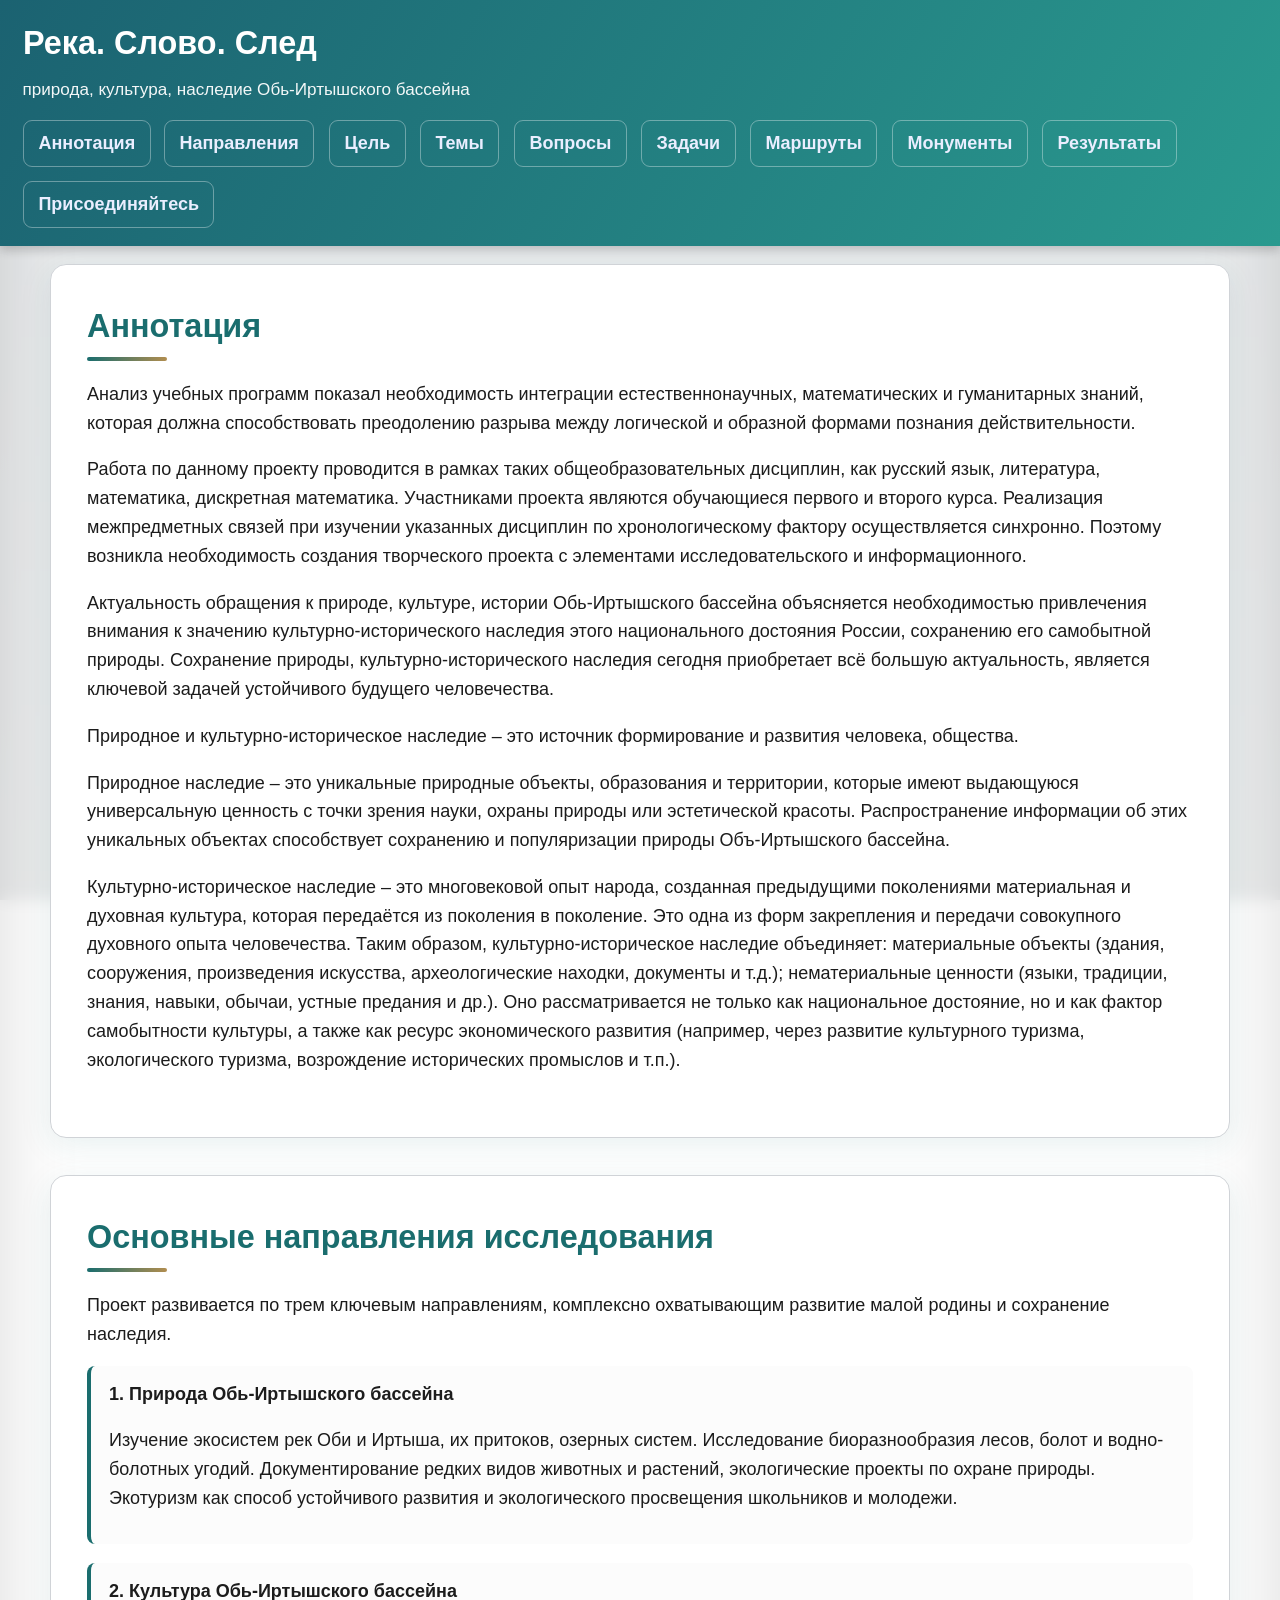
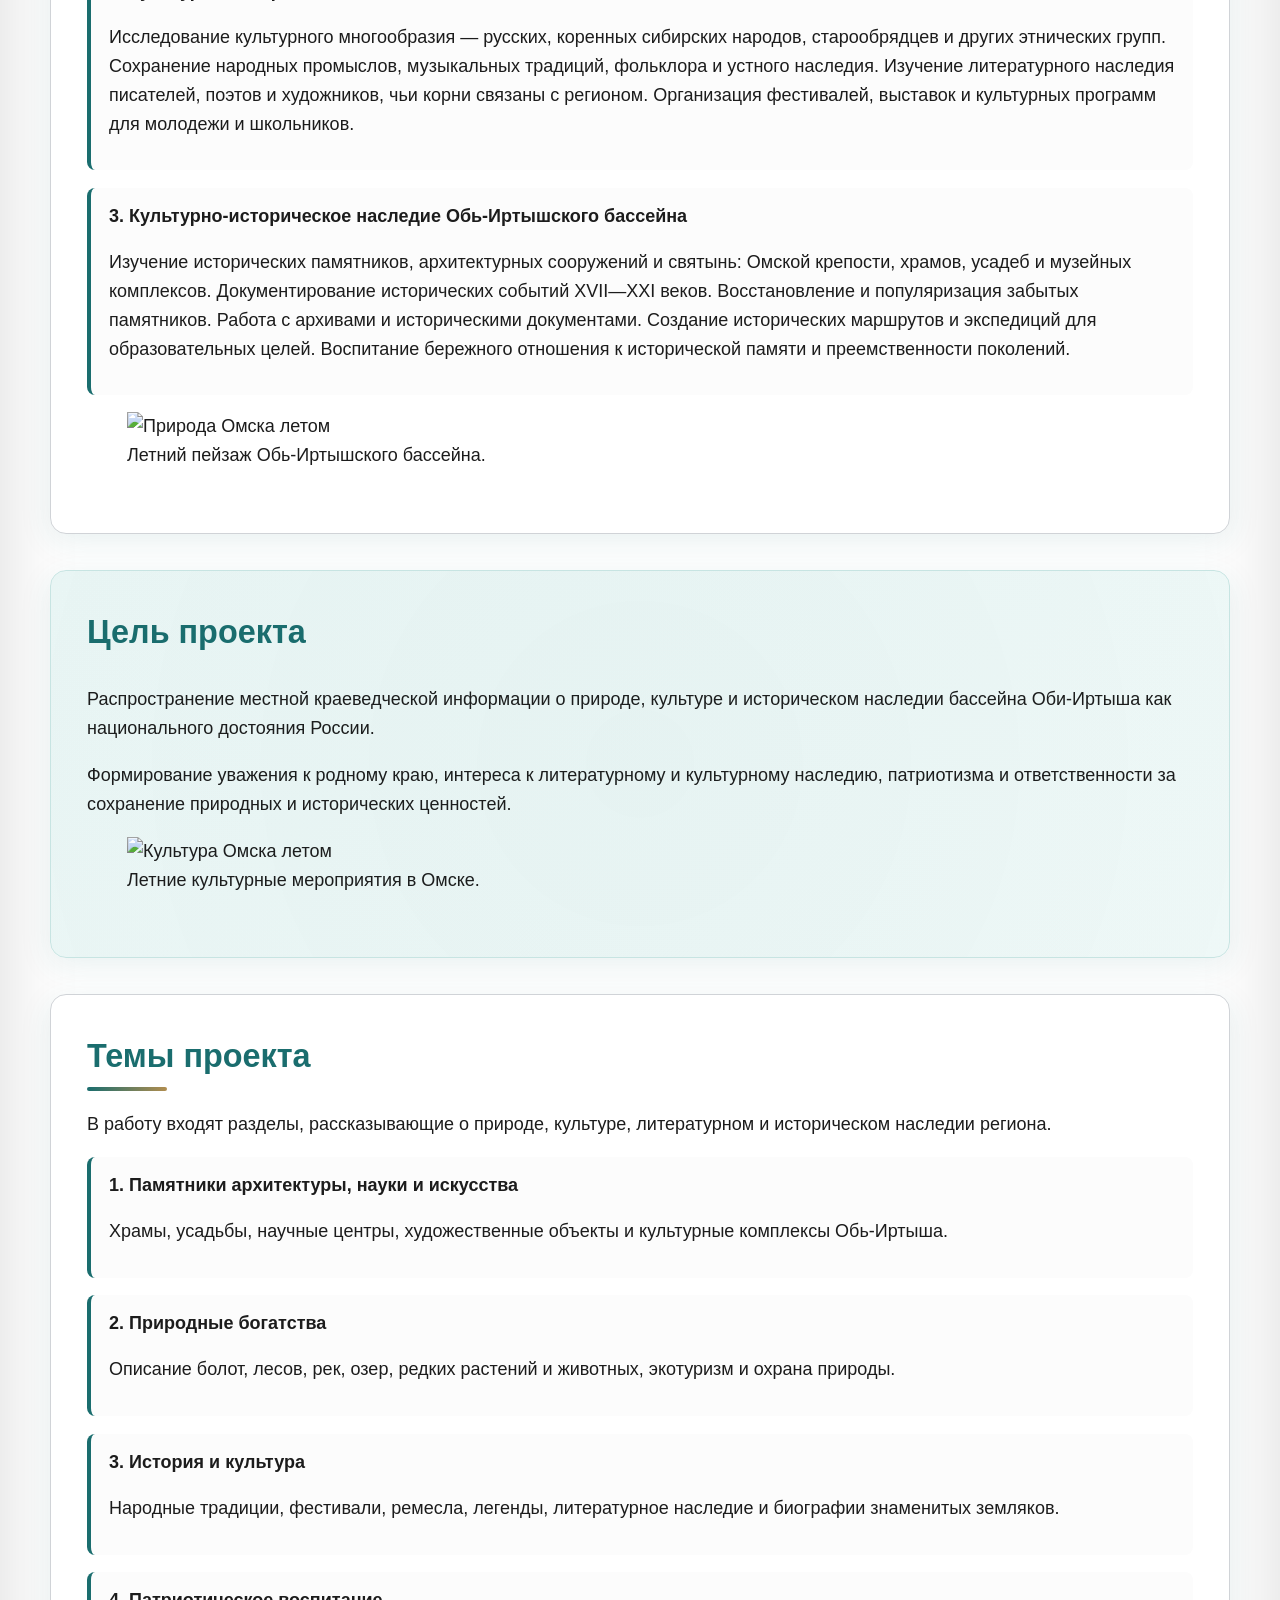
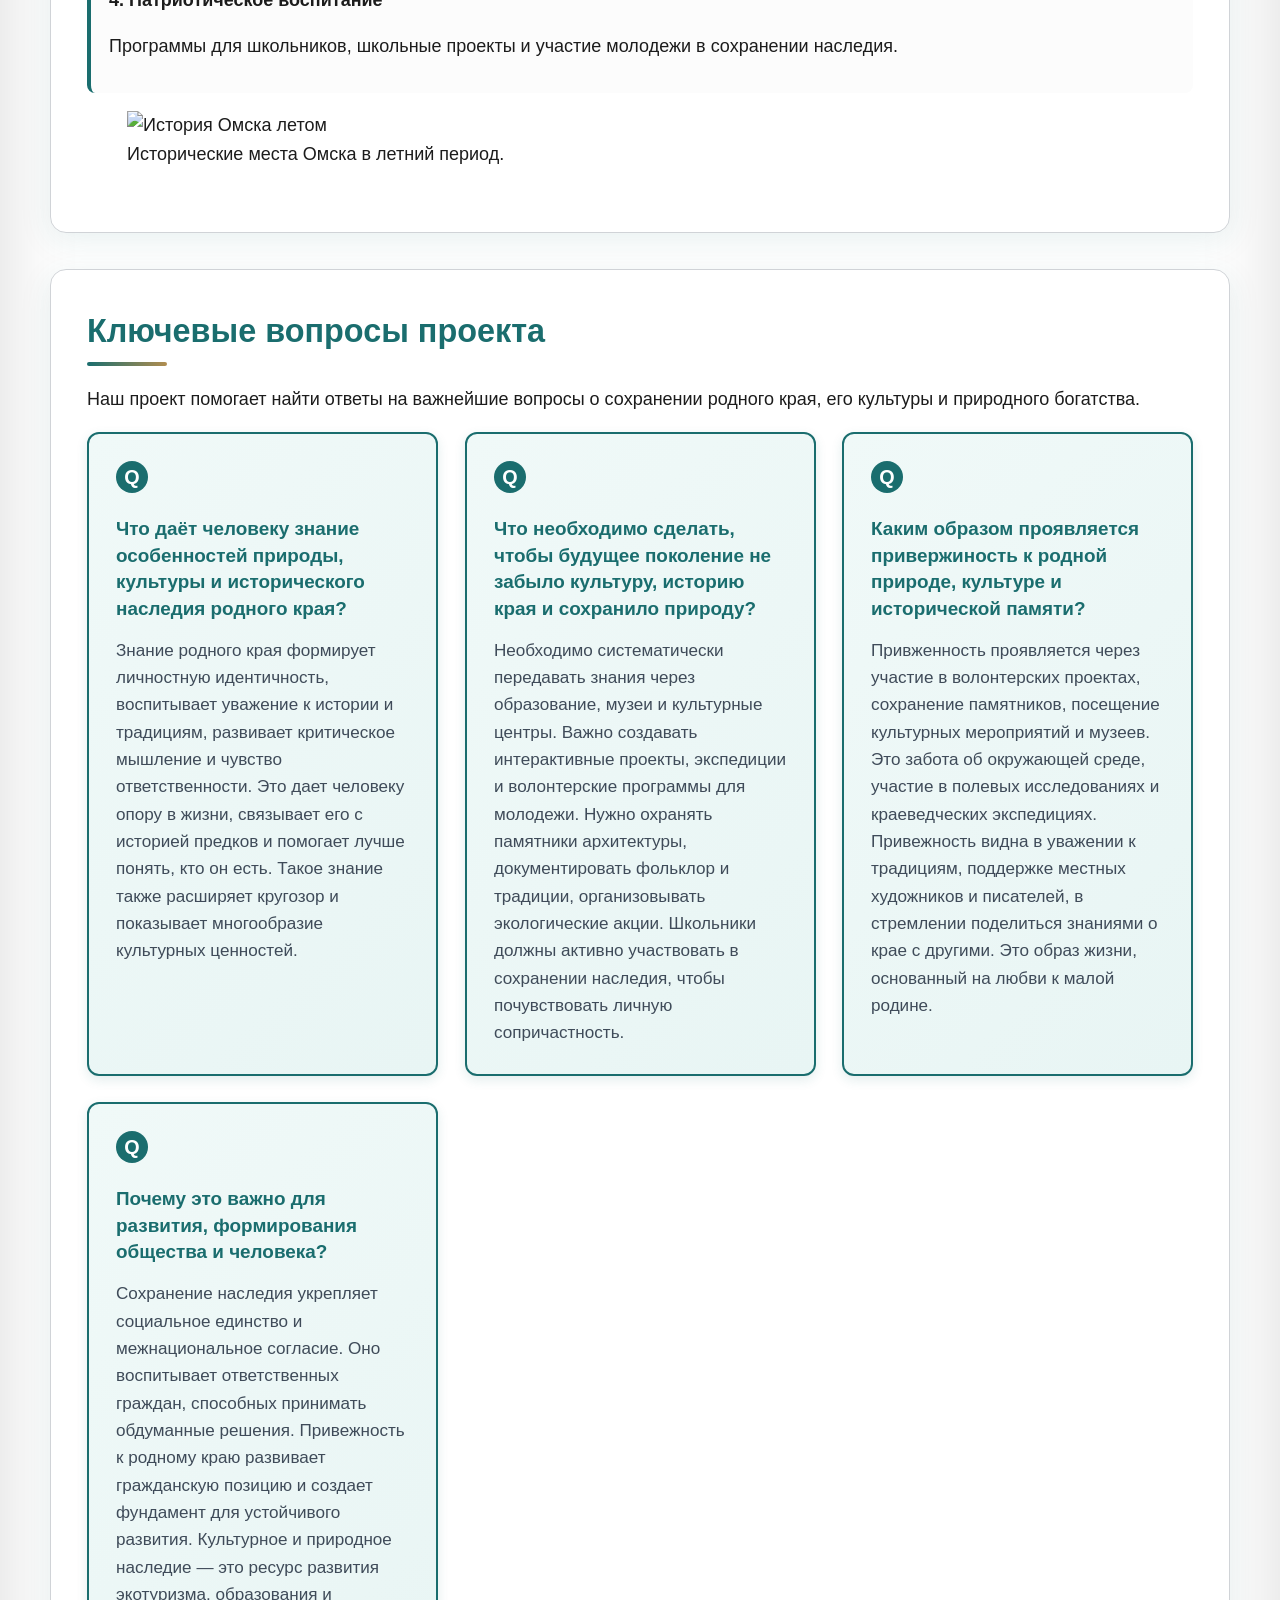
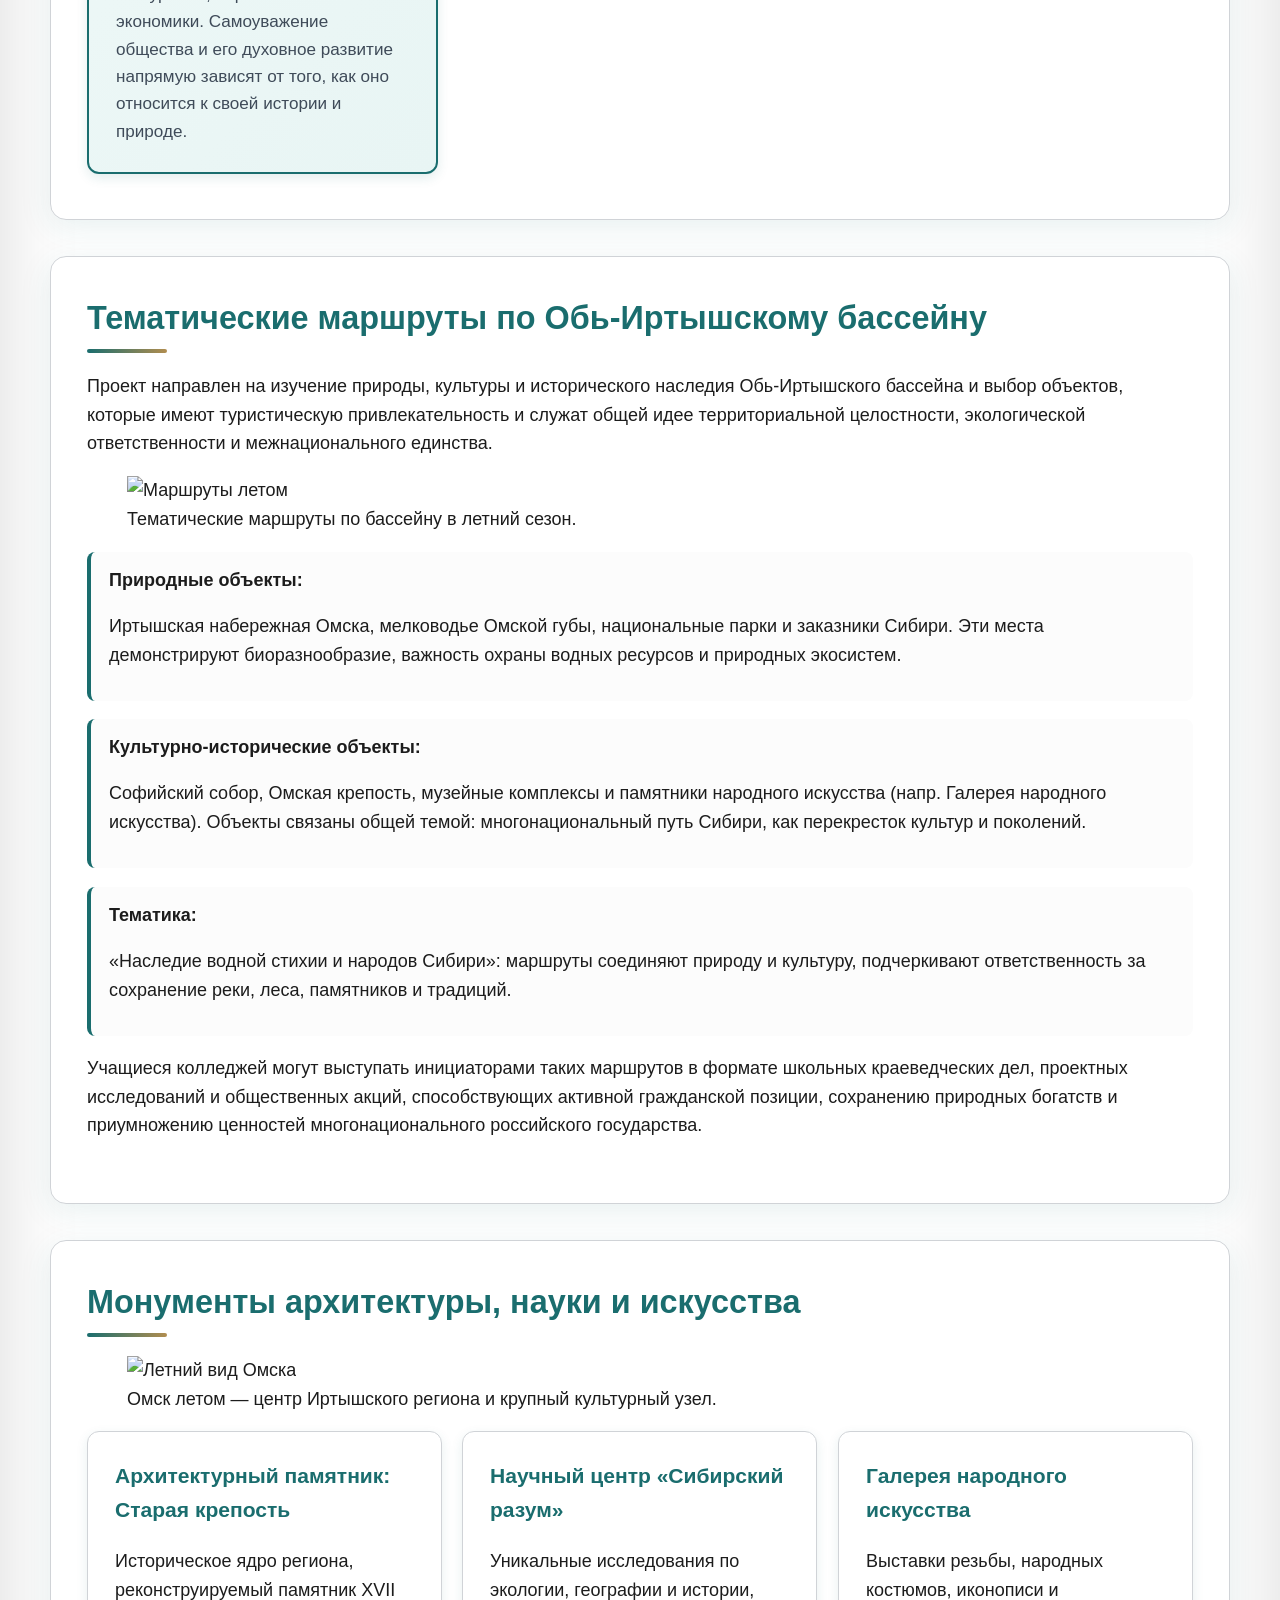
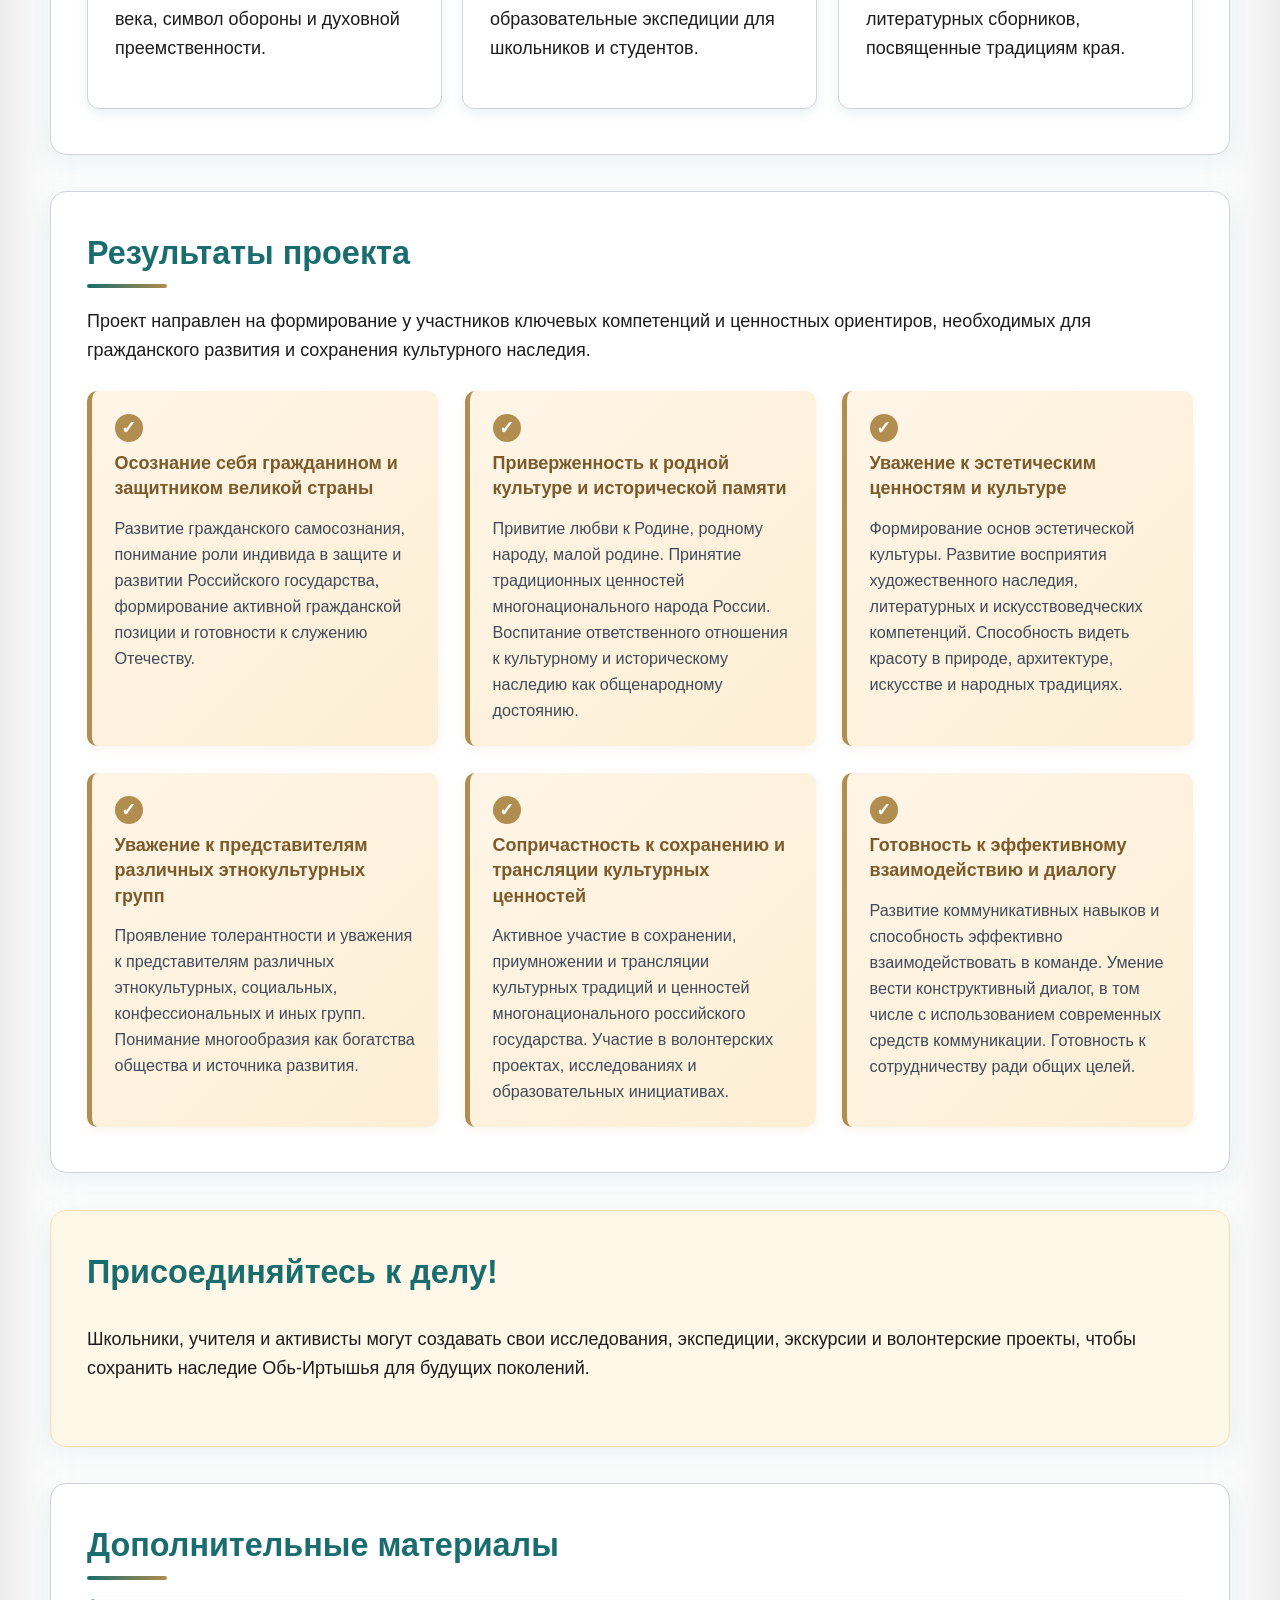
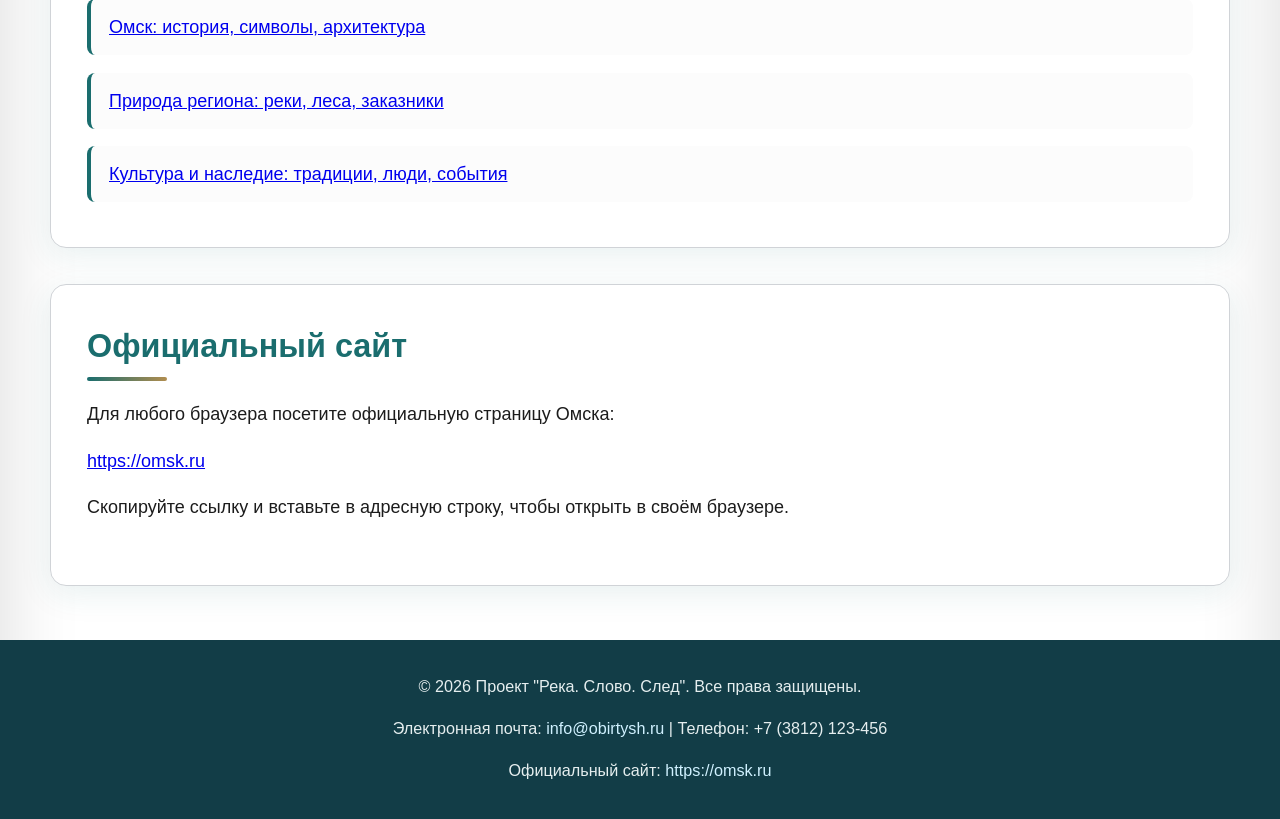
==== commit bc230971: "Добавлены фото летнего Омска, изменено расположение карточек на grid, увеличен размер текста для чит" ====
--- a/index.html
+++ b/index.html
@@ -75,6 +75,10 @@
             </p>
           </li>
         </ul>
+        <figure class="location-image">
+          <img src="https://via.placeholder.com/600x300/87CEEB/000000?text=Природа+Омска+летом" alt="Природа Омска летом" />
+          <figcaption>Летний пейзаж Обь-Иртышского бассейна.</figcaption>
+        </figure>
       </section>
 
       <section id="mission" class="hero" style="--animation-order: 3;">
@@ -87,6 +91,10 @@
           Формирование уважения к родному краю, интереса к литературному и культурному наследию,
           патриотизма и ответственности за сохранение природных и исторических ценностей.
         </p>
+        <figure class="location-image">
+          <img src="https://via.placeholder.com/600x300/87CEEB/000000?text=Культура+Омска+летом" alt="Культура Омска летом" />
+          <figcaption>Летние культурные мероприятия в Омске.</figcaption>
+        </figure>
       </section>
 
       <section id="topics" class="section" style="--animation-order: 4;">
@@ -122,6 +130,10 @@
             </p>
           </li>
         </ul>
+        <figure class="location-image">
+          <img src="https://via.placeholder.com/600x300/87CEEB/000000?text=История+Омска+летом" alt="История Омска летом" />
+          <figcaption>Исторические места Омска в летний период.</figcaption>
+        </figure>
       </section>
 
       <section id="questions" class="section" style="--animation-order: 5;">
@@ -164,6 +176,10 @@
       <section id="routes" class="section" style="--animation-order: 7;">
         <h2>Тематические маршруты по Обь-Иртышскому бассейну</h2>
         <p>Проект направлен на изучение природы, культуры и исторического наследия Обь-Иртышского бассейна и выбор объектов, которые имеют туристическую привлекательность и служат общей идее территориальной целостности, экологической ответственности и межнационального единства.</p>
+        <figure class="location-image">
+          <img src="https://via.placeholder.com/600x300/87CEEB/000000?text=Маршруты+летом" alt="Маршруты летом" />
+          <figcaption>Тематические маршруты по бассейну в летний сезон.</figcaption>
+        </figure>
         <ul class="topic-list">
           <li>
             <strong>Природные объекты:</strong>
--- a/selector.css
+++ b/selector.css
@@ -19,6 +19,7 @@
   margin: 0;
   padding: 0;
   font-family: 'Segoe UI', Tahoma, Geneva, Verdana, sans-serif;
+  font-size: 18px;
   color: var(--text);
   background: linear-gradient(180deg, rgba(10, 33, 48, 0.4), rgba(8, 24, 34, 0.3)), url('https://upload.wikimedia.org/wikipedia/commons/6/6d/%D0%9E%D0%BC%D1%81%D0%BA_%D0%BD%D0%B0_%D0%98%D1%80%D1%82%D1%8B%D1%88%D0%B5.jpg') no-repeat center/cover;
   background-attachment: fixed;
@@ -600,7 +601,38 @@
   text-decoration: none;
 }
 
+.cards {
+  display: grid;
+  grid-template-columns: repeat(auto-fit, minmax(300px, 1fr));
+  gap: 20px;
+  margin-top: 1rem;
+}
+
+.card {
+  background: #fff;
+  padding: 1.5rem;
+  border-radius: 12px;
+  box-shadow: 0 4px 12px var(--shadow);
+  transition: transform 0.3s ease, box-shadow 0.3s ease;
+  animation: fadeInUp 0.8s ease both;
+  animation-delay: calc(var(--animation-order, 0) * 0.1s + 0.5s);
+}
+
+.card:hover {
+  transform: translateY(-5px);
+  box-shadow: 0 8px 24px var(--shadow);
+}
+
+.card h3 {
+  margin-top: 0;
+  color: var(--primary);
+}
+
 @media (max-width: 768px) {
+  html, body {
+    font-size: 16px;
+  }
+
   .site-header {
     padding: 1rem 1rem;
   }
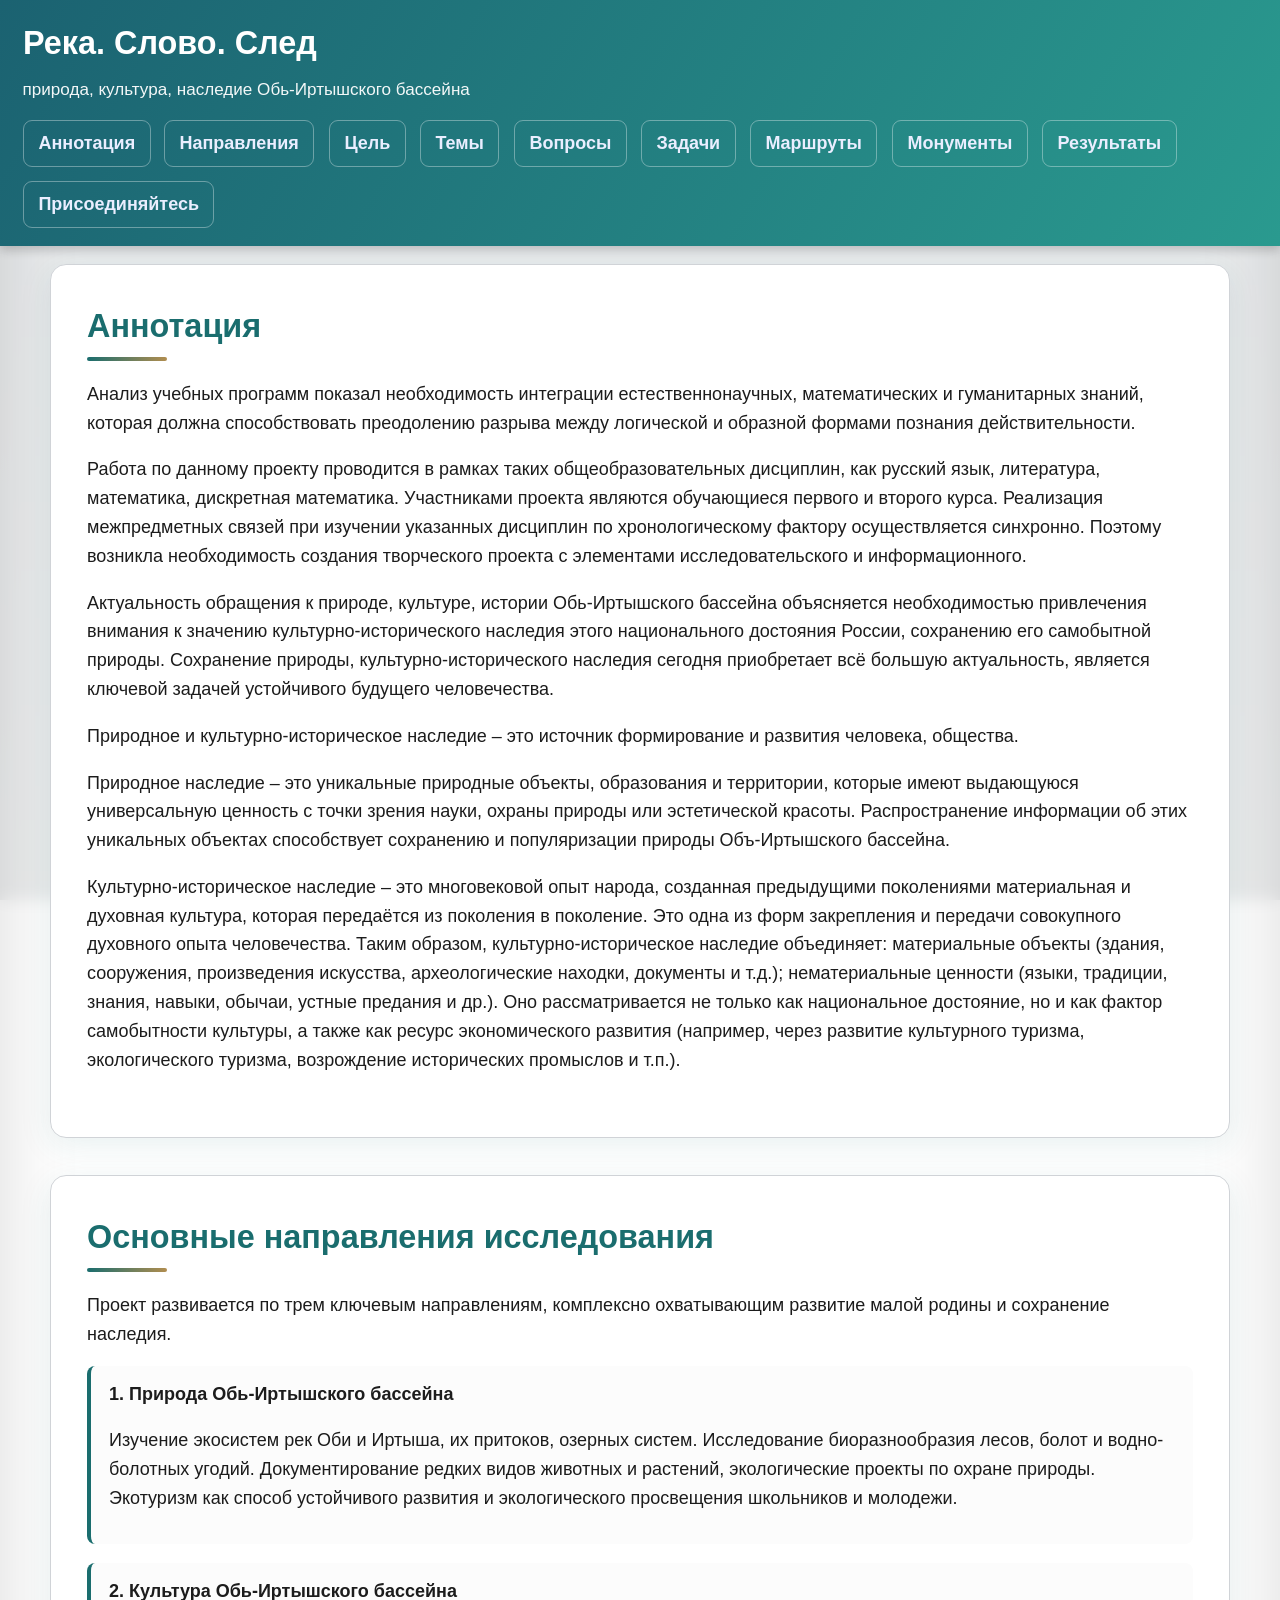
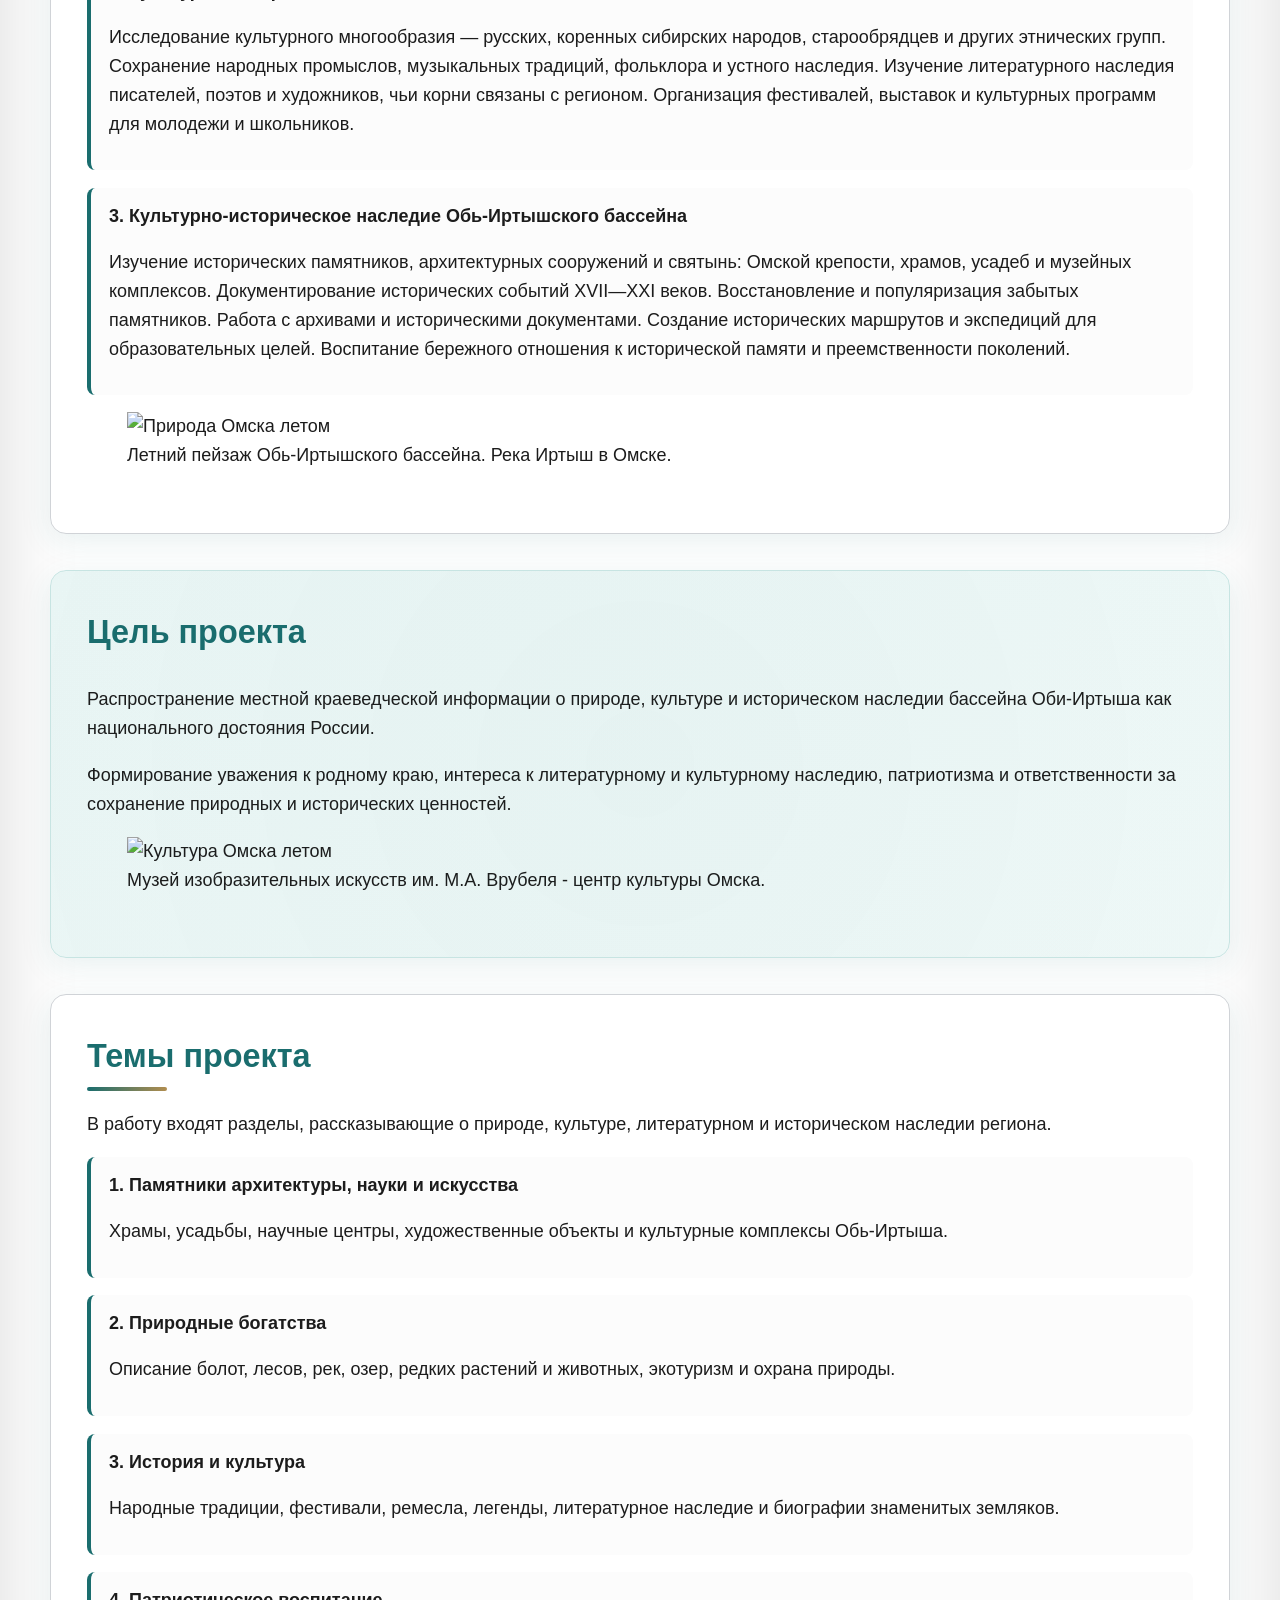
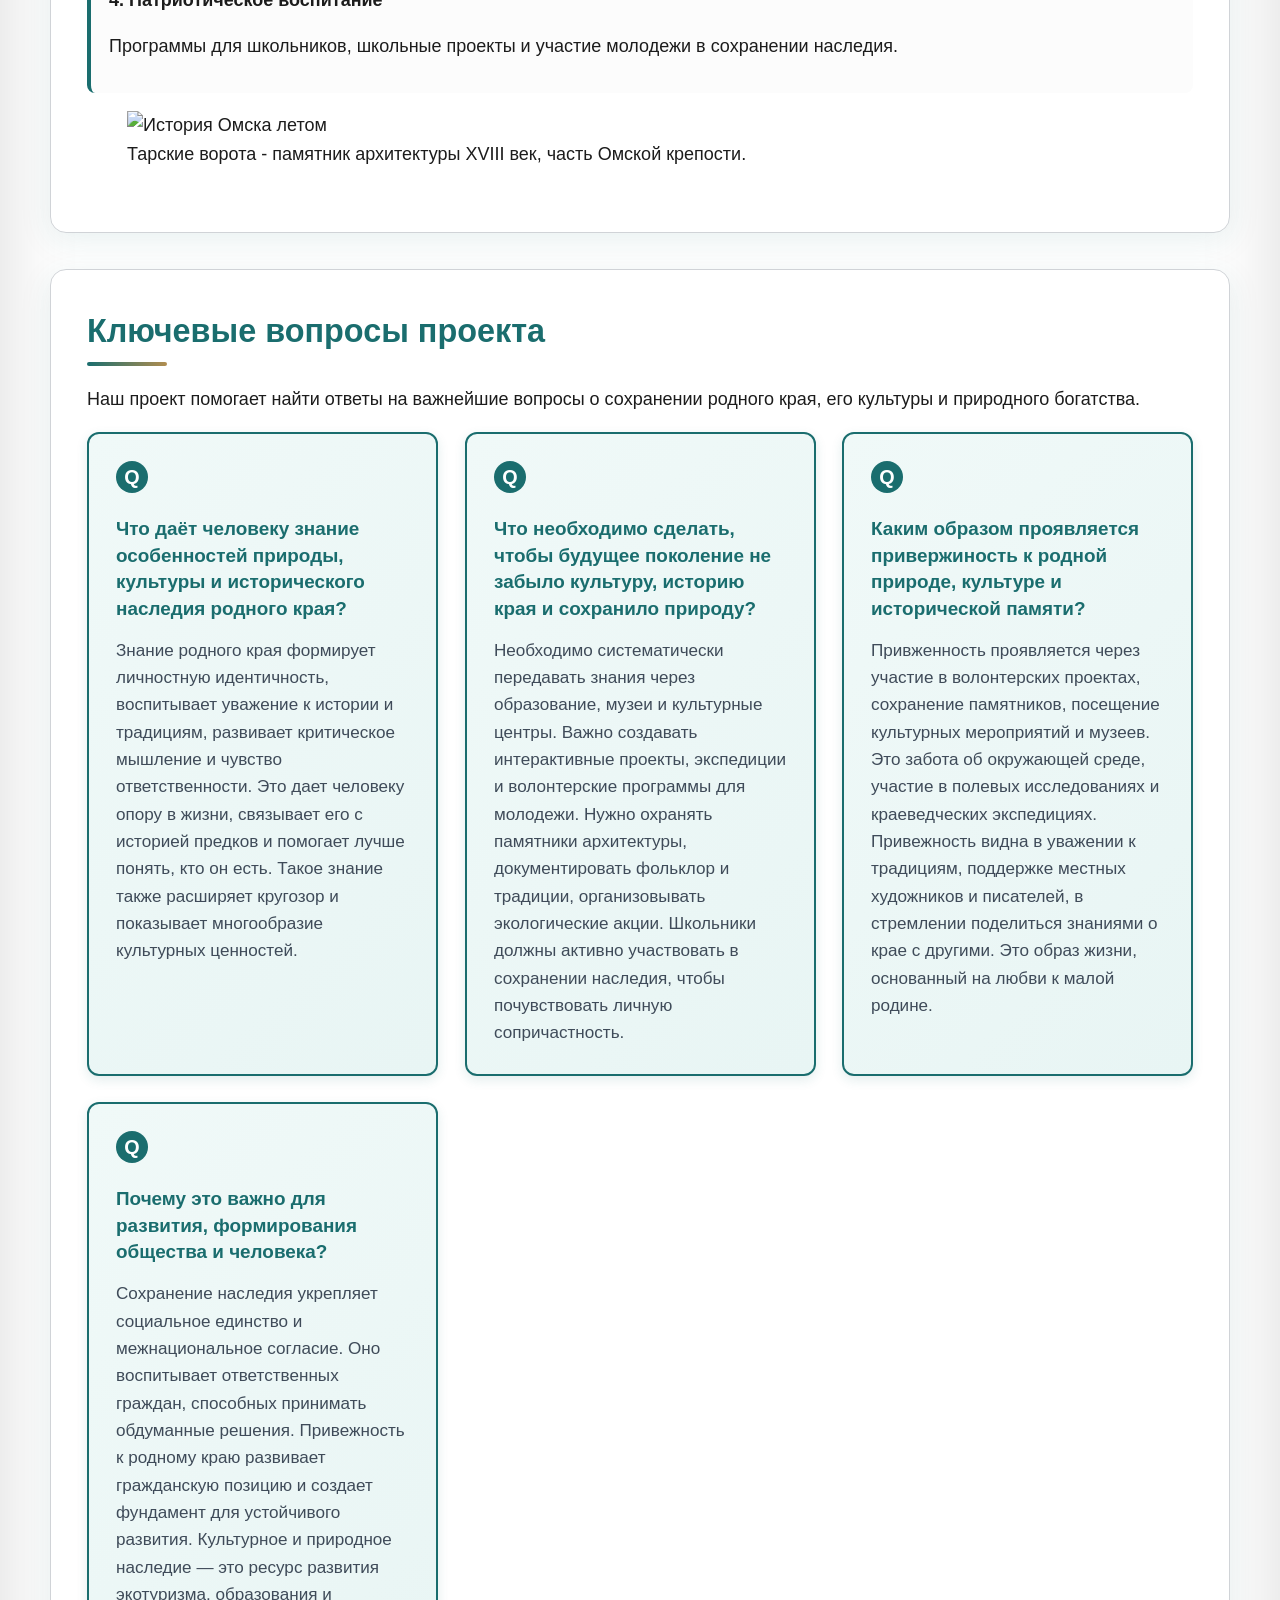
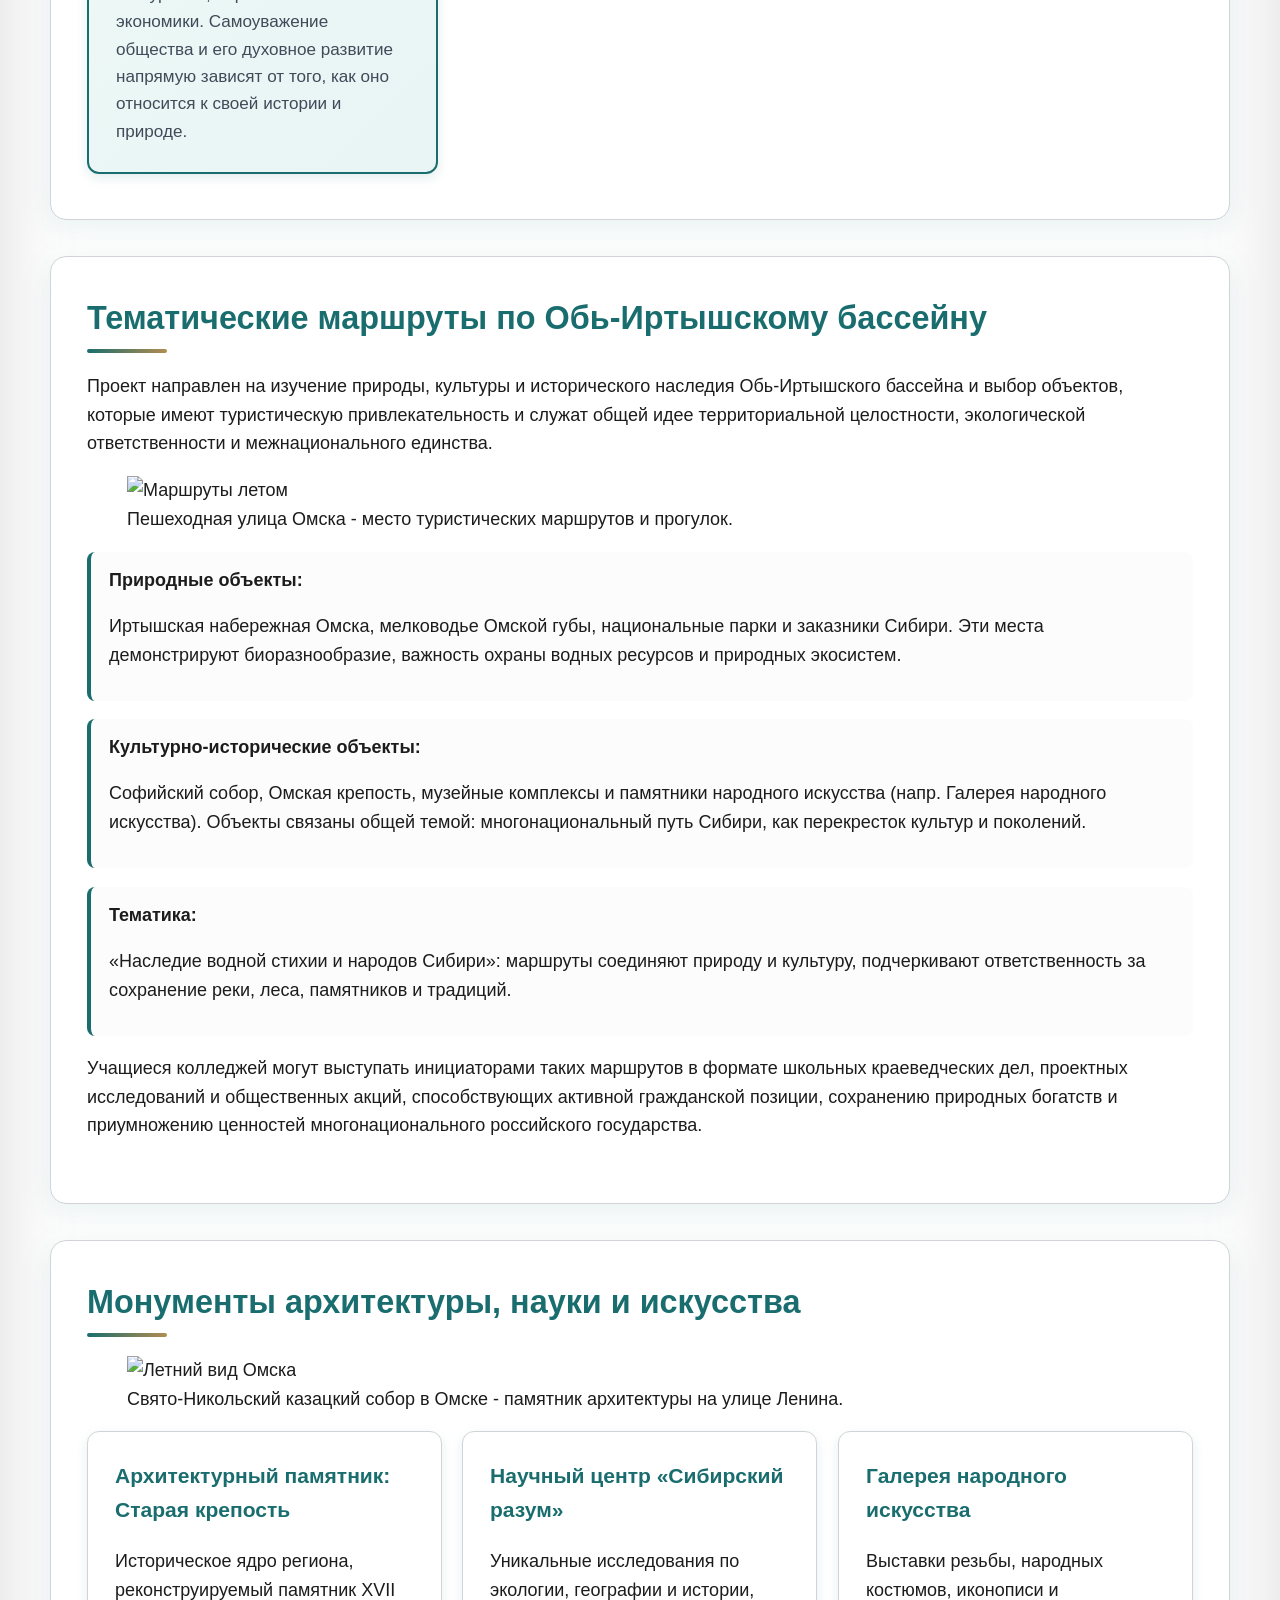
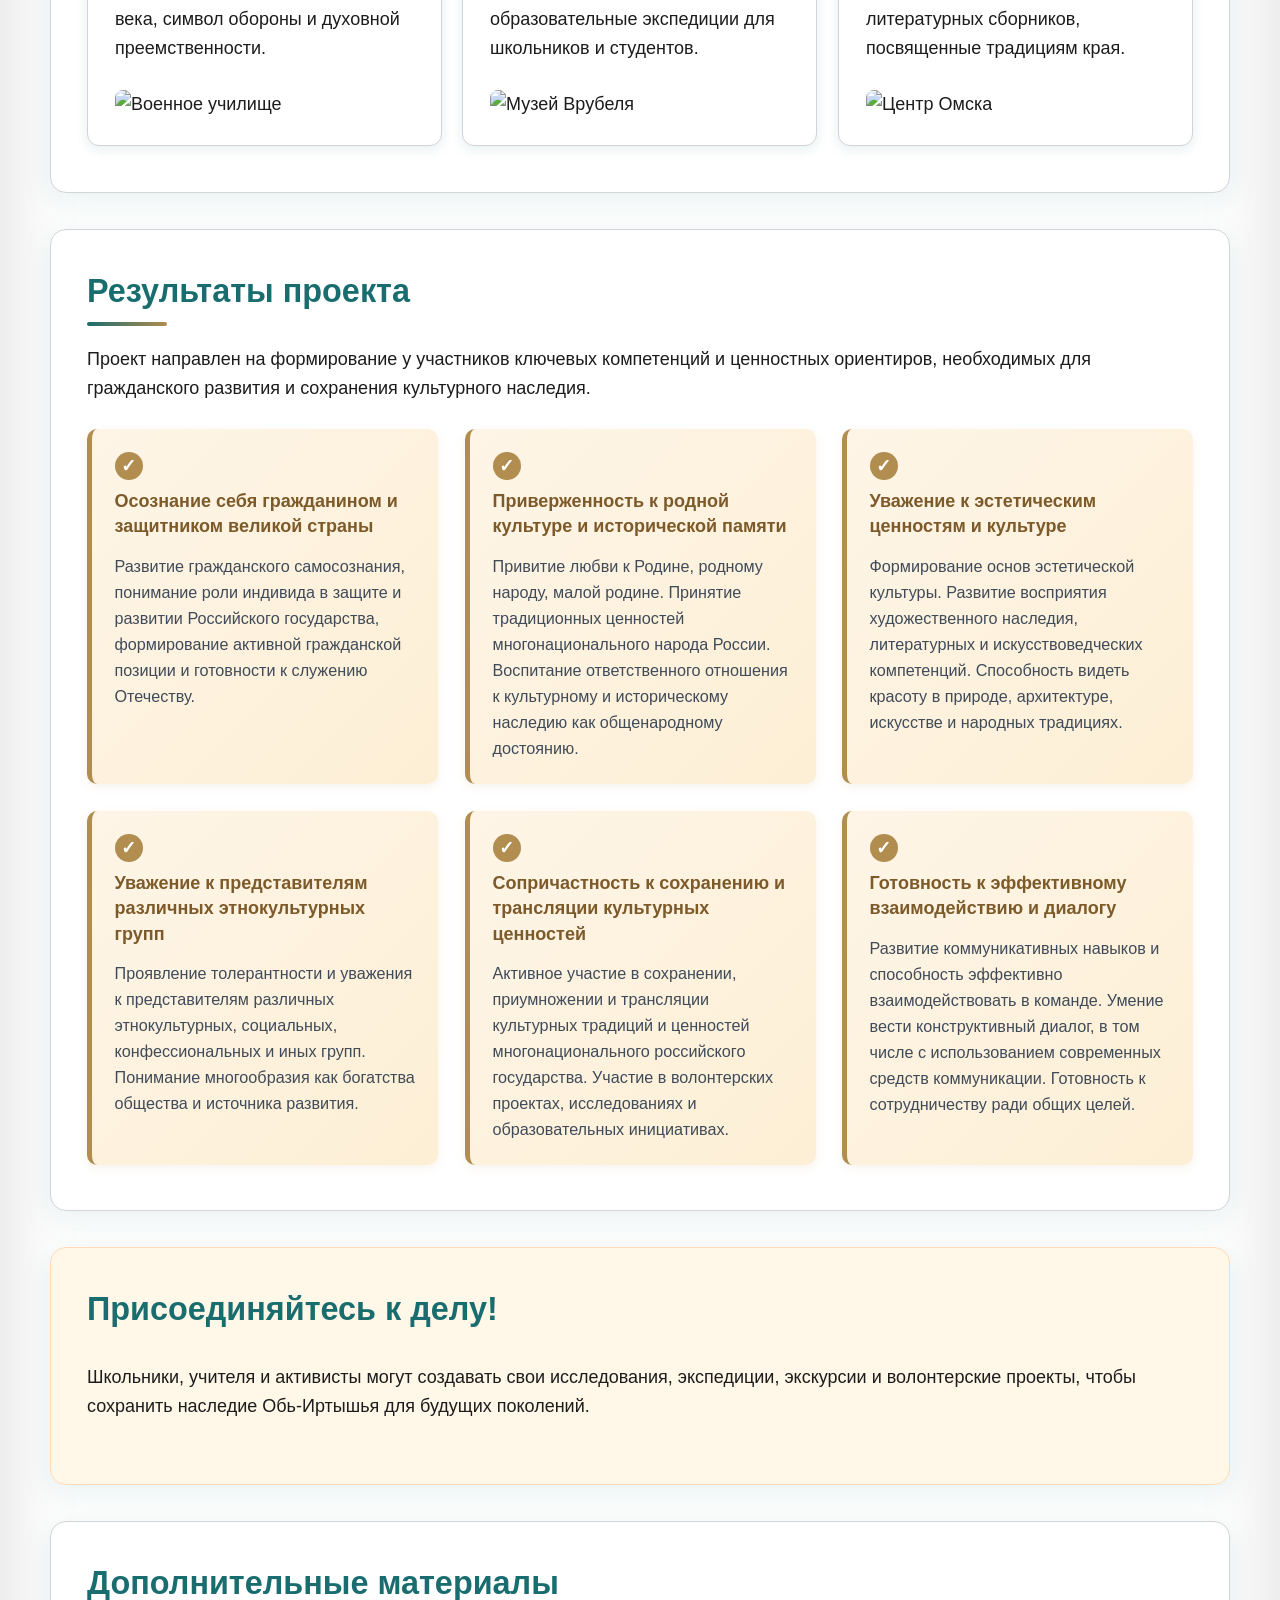
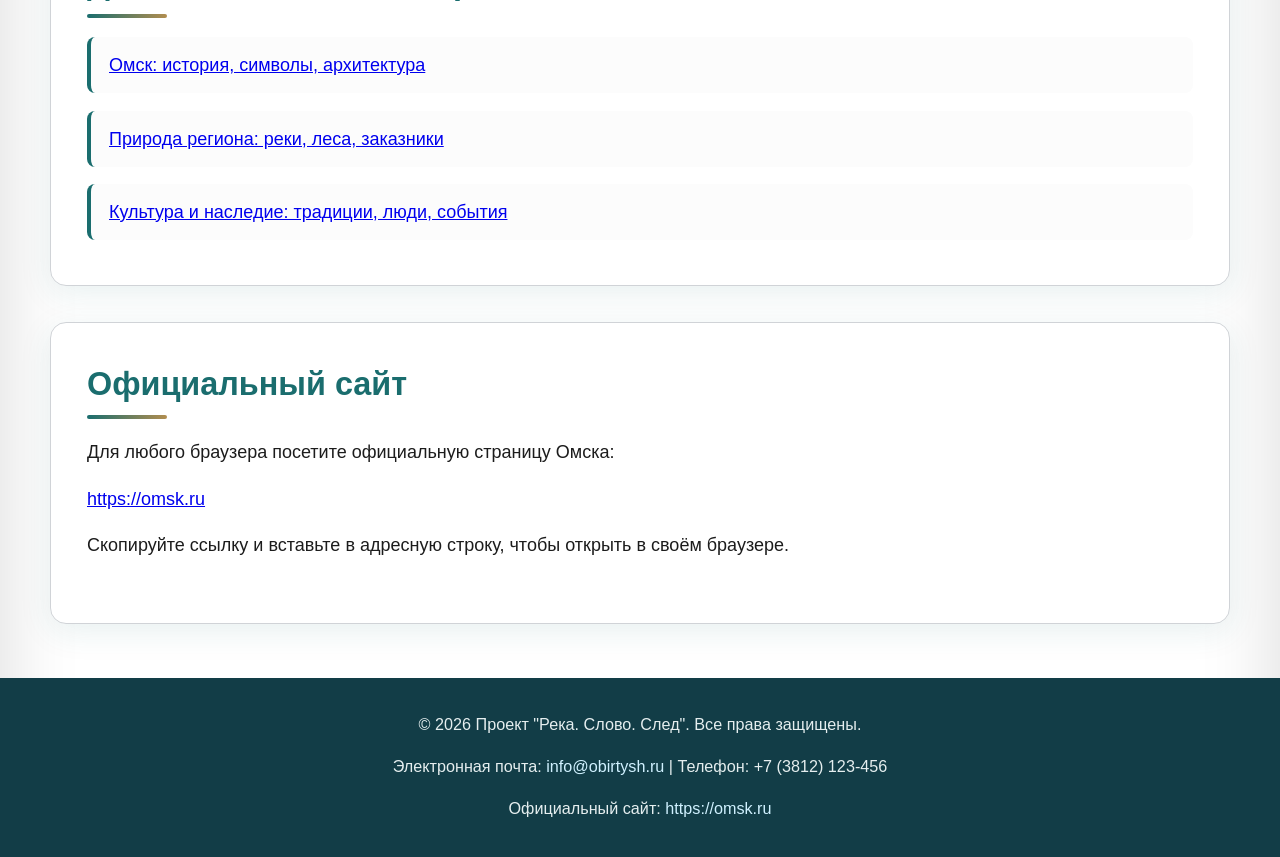
==== commit 70eb245e: "Добавлены фотографии Омска с Wikimedia Commons - соборы, музеи, центр города, архитектурные памятник" ====
--- a/index.html
+++ b/index.html
@@ -76,8 +76,8 @@
           </li>
         </ul>
         <figure class="location-image">
-          <img src="https://via.placeholder.com/600x300/87CEEB/000000?text=Природа+Омска+летом" alt="Природа Омска летом" />
-          <figcaption>Летний пейзаж Обь-Иртышского бассейна.</figcaption>
+          <img src="https://upload.wikimedia.org/wikipedia/commons/thumb/a/a6/Omsk_city_03.jpg/800px-Omsk_city_03.jpg" alt="Природа Омска летом" />
+          <figcaption>Летний пейзаж Обь-Иртышского бассейна. Река Иртыш в Омске.</figcaption>
         </figure>
       </section>
 
@@ -92,8 +92,8 @@
           патриотизма и ответственности за сохранение природных и исторических ценностей.
         </p>
         <figure class="location-image">
-          <img src="https://via.placeholder.com/600x300/87CEEB/000000?text=Культура+Омска+летом" alt="Культура Омска летом" />
-          <figcaption>Летние культурные мероприятия в Омске.</figcaption>
+          <img src="https://upload.wikimedia.org/wikipedia/commons/thumb/2/2b/Omsk_Vrubel_Museum.jpg/800px-Omsk_Vrubel_Museum.jpg" alt="Культура Омска летом" />
+          <figcaption>Музей изобразительных искусств им. М.А. Врубеля - центр культуры Омска.</figcaption>
         </figure>
       </section>
 
@@ -131,8 +131,8 @@
           </li>
         </ul>
         <figure class="location-image">
-          <img src="https://via.placeholder.com/600x300/87CEEB/000000?text=История+Омска+летом" alt="История Омска летом" />
-          <figcaption>Исторические места Омска в летний период.</figcaption>
+          <img src="https://upload.wikimedia.org/wikipedia/commons/thumb/5/5e/Omsk_Tarskiye_gates.jpg/800px-Omsk_Tarskiye_gates.jpg" alt="История Омска летом" />
+          <figcaption>Тарские ворота - памятник архитектуры XVIII век, часть Омской крепости.</figcaption>
         </figure>
       </section>
 
@@ -177,8 +177,8 @@
         <h2>Тематические маршруты по Обь-Иртышскому бассейну</h2>
         <p>Проект направлен на изучение природы, культуры и исторического наследия Обь-Иртышского бассейна и выбор объектов, которые имеют туристическую привлекательность и служат общей идее территориальной целостности, экологической ответственности и межнационального единства.</p>
         <figure class="location-image">
-          <img src="https://via.placeholder.com/600x300/87CEEB/000000?text=Маршруты+летом" alt="Маршруты летом" />
-          <figcaption>Тематические маршруты по бассейну в летний сезон.</figcaption>
+          <img src="https://upload.wikimedia.org/wikipedia/commons/thumb/0/0a/Omsk_city_01.jpg/800px-Omsk_city_01.jpg" alt="Маршруты летом" />
+          <figcaption>Пешеходная улица Омска - место туристических маршрутов и прогулок.</figcaption>
         </figure>
         <ul class="topic-list">
           <li>
@@ -201,8 +201,8 @@
         <h2>Монументы архитектуры, науки и искусства</h2>
 
         <figure class="location-image">
-          <img src="https://via.placeholder.com/800x400/87CEEB/000000?text=Летний+вид+Омска" alt="Летний вид Омска" />
-          <figcaption>Омск летом — центр Иртышского региона и крупный культурный узел.</figcaption>
+          <img src="https://upload.wikimedia.org/wikipedia/commons/thumb/2/2c/Omsk_St_Nicolas_Cathedral.jpg/700px-Omsk_St_Nicolas_Cathedral.jpg" alt="Летний вид Омска" />
+          <figcaption>Свято-Никольский казацкий собор в Омске - памятник архитектуры на улице Ленина.</figcaption>
         </figure>
 
         <div class="cards">
@@ -212,6 +212,7 @@
               Историческое ядро региона, реконструируемый памятник XVII века, символ обороны
               и духовной преемственности.
             </p>
+            <img src="https://upload.wikimedia.org/wikipedia/commons/thumb/6/62/Omsk_Military_School.jpg/600px-Omsk_Military_School.jpg" alt="Военное училище" style="width: 100%; border-radius: 8px; margin-top: 0.5rem;" />
           </article>
           <article class="card">
             <h3>Научный центр «Сибирский разум»</h3>
@@ -219,6 +220,7 @@
               Уникальные исследования по экологии, географии и истории, образовательные экспедиции
               для школьников и студентов.
             </p>
+            <img src="https://upload.wikimedia.org/wikipedia/commons/thumb/e/e2/Omsk_Vrubel_Museum.jpg/600px-Omsk_Vrubel_Museum.jpg" alt="Музей Врубеля" style="width: 100%; border-radius: 8px; margin-top: 0.5rem;" />
           </article>
           <article class="card">
             <h3>Галерея народного искусства</h3>
@@ -226,6 +228,7 @@
               Выставки резьбы, народных костюмов, иконописи и литературных сборников, посвященные
               традициям края.
             </p>
+            <img src="https://upload.wikimedia.org/wikipedia/commons/thumb/c/cf/RUS_Omsk%2C_city_center.jpg/600px-RUS_Omsk%2C_city_center.jpg" alt="Центр Омска" style="width: 100%; border-radius: 8px; margin-top: 0.5rem;" />
           </article>
         </div>
       </section>
@@ -328,5 +331,26 @@
       </p>
     </footer>
   </div>
+
+  <script>
+    const observerOptions = {
+      threshold: 0.1,
+      rootMargin: '0px 0px -50px 0px'
+    };
+
+    const observer = new IntersectionObserver((entries) => {
+      entries.forEach(entry => {
+        if (entry.isIntersecting) {
+          entry.target.classList.add('visible');
+        } else {
+          entry.target.classList.remove('visible');
+        }
+      });
+    }, observerOptions);
+
+    document.querySelectorAll('.card').forEach(card => {
+      observer.observe(card);
+    });
+  </script>
 </body>
 </html>
--- a/selector.css
+++ b/selector.css
@@ -613,9 +613,16 @@
   padding: 1.5rem;
   border-radius: 12px;
   box-shadow: 0 4px 12px var(--shadow);
-  transition: transform 0.3s ease, box-shadow 0.3s ease;
+  transition: transform 0.3s ease, box-shadow 0.3s ease, opacity 0.5s ease, transform 0.5s ease;
   animation: fadeInUp 0.8s ease both;
   animation-delay: calc(var(--animation-order, 0) * 0.1s + 0.5s);
+  opacity: 0;
+  transform: translateY(20px);
+}
+
+.card.visible {
+  opacity: 1;
+  transform: translateY(0);
 }
 
 .card:hover {
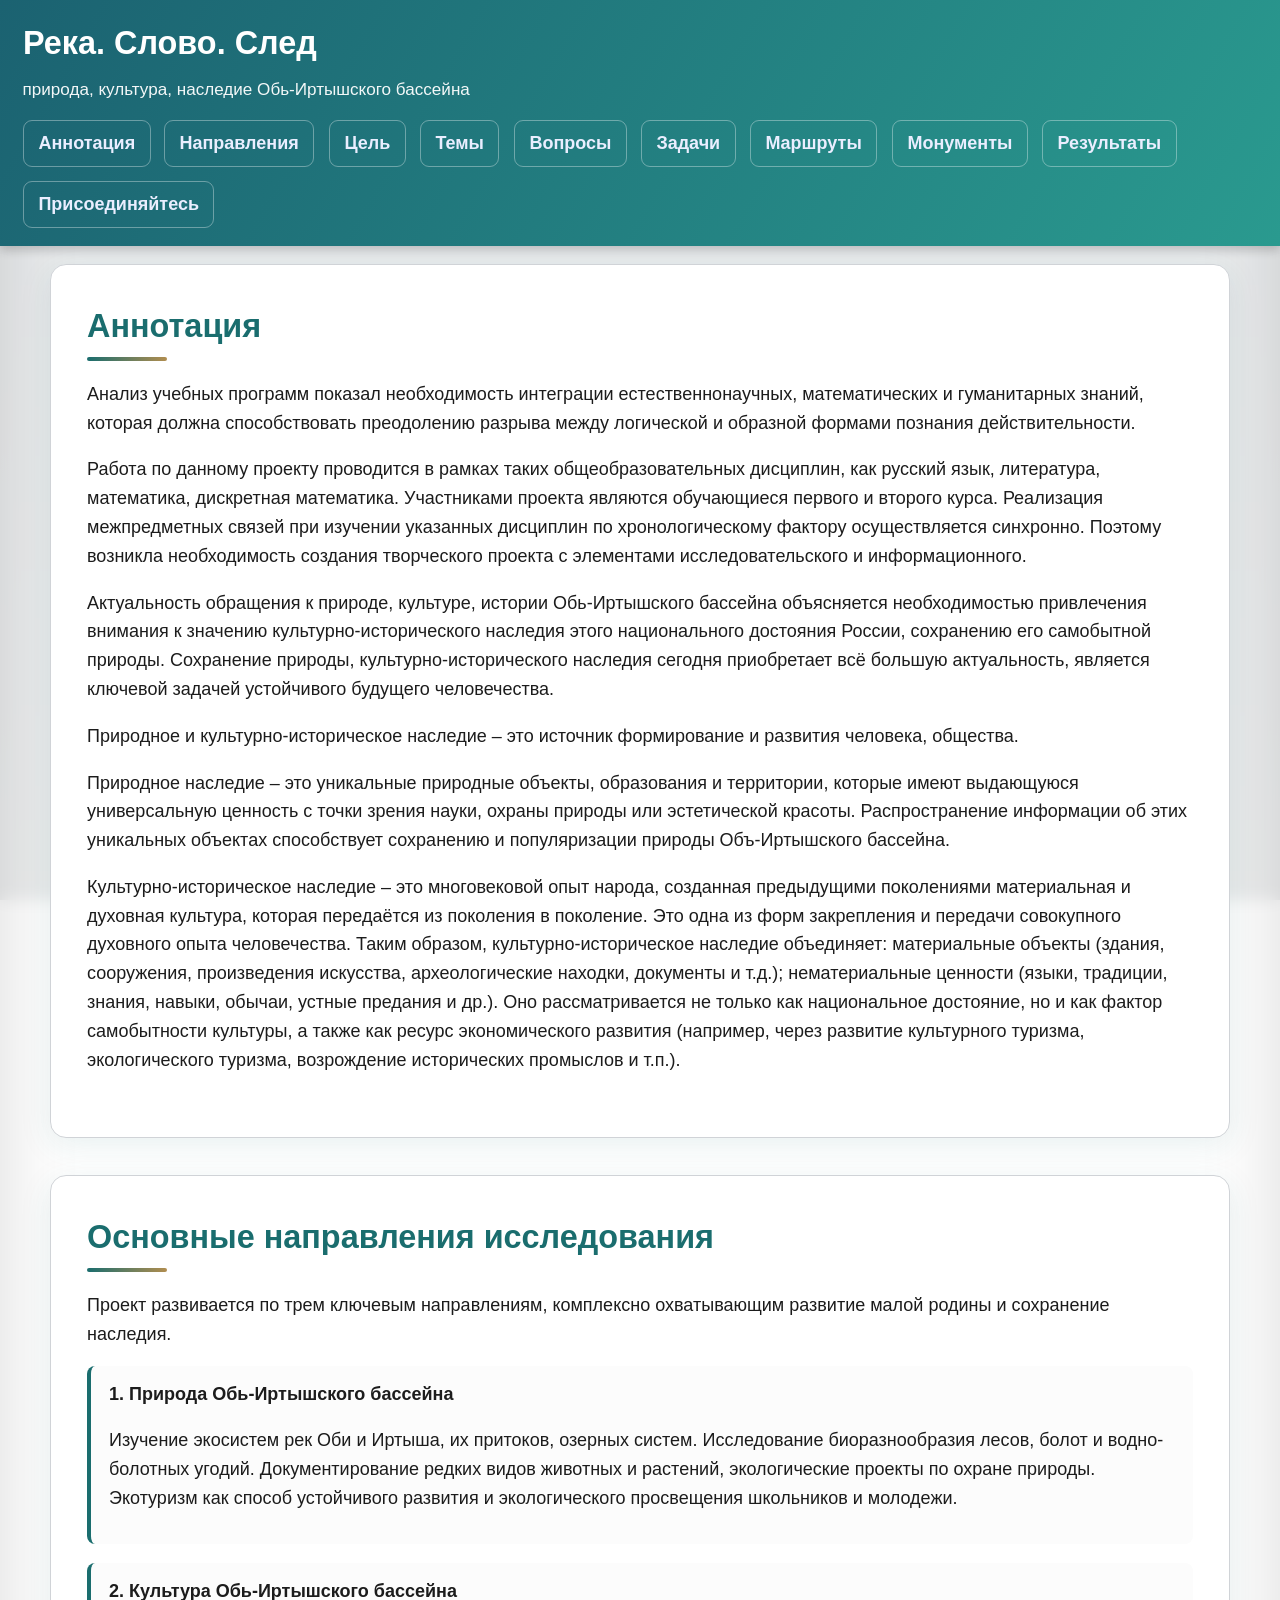
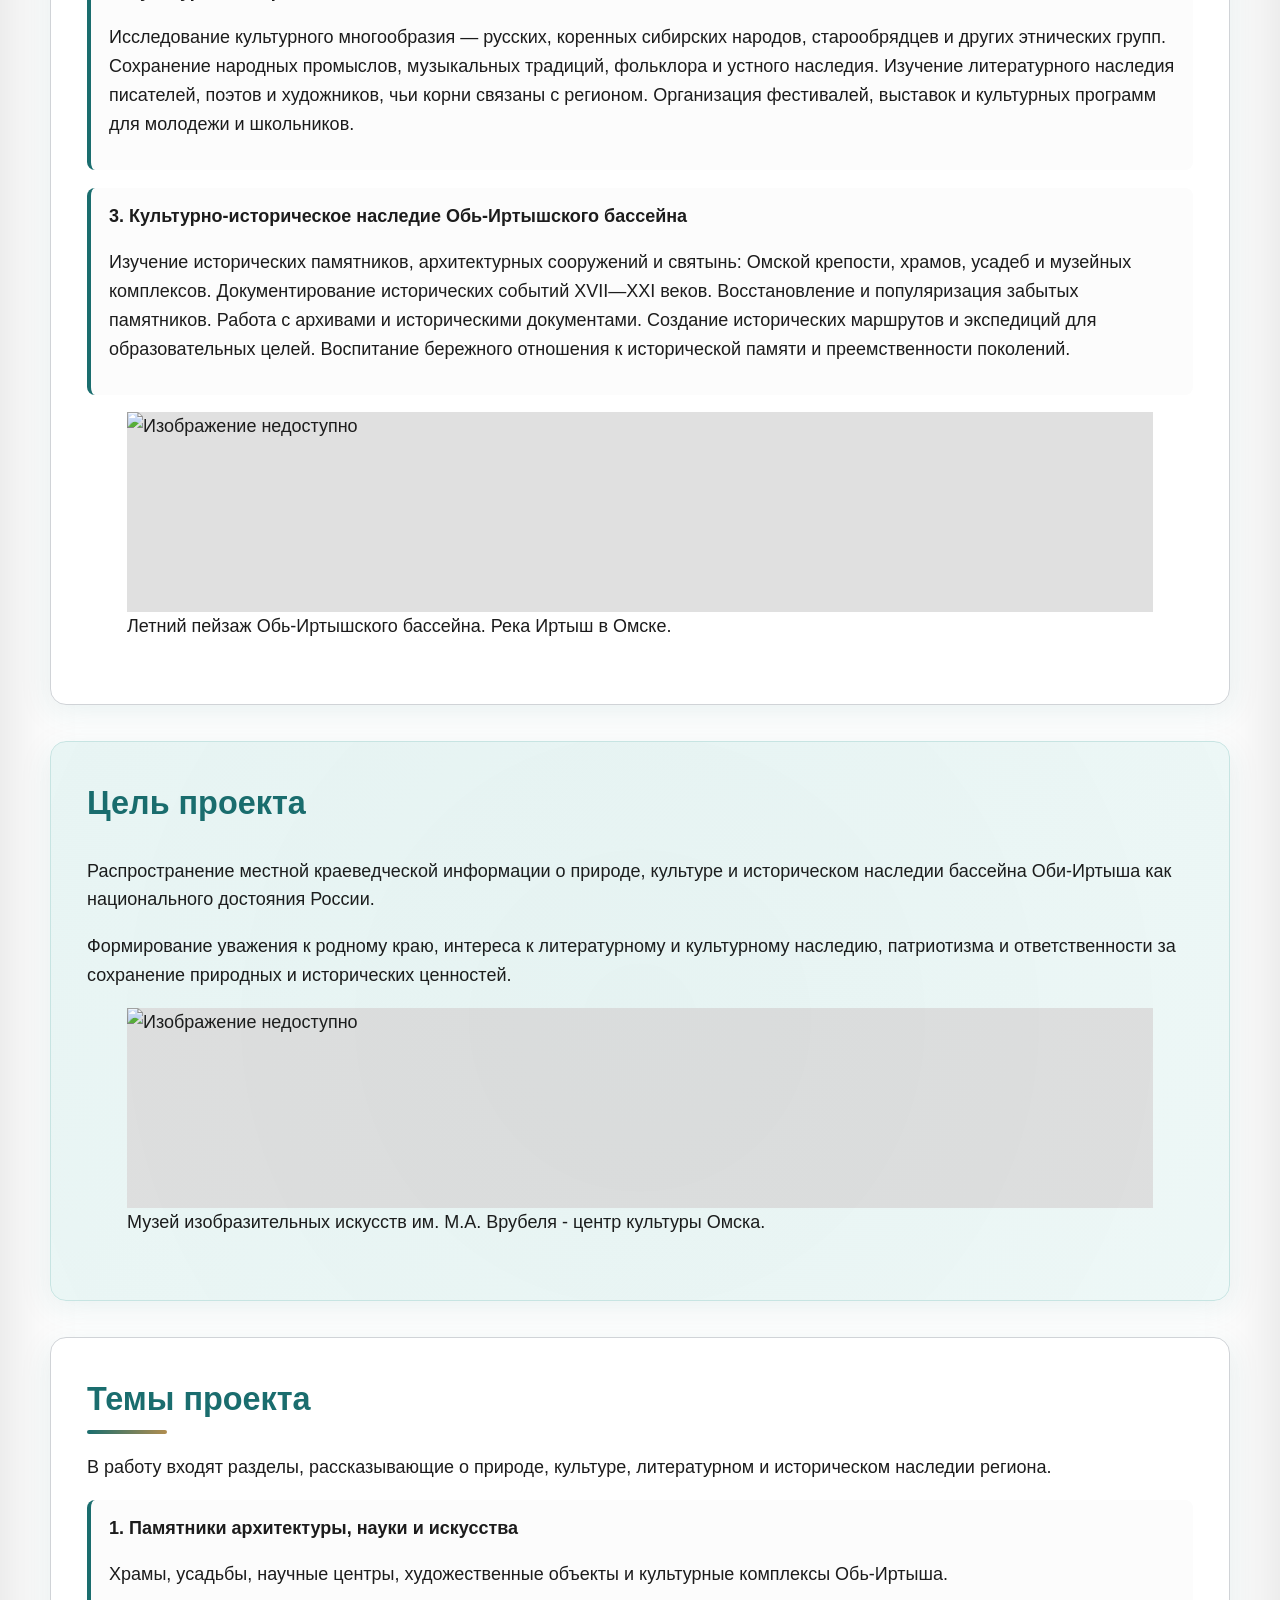
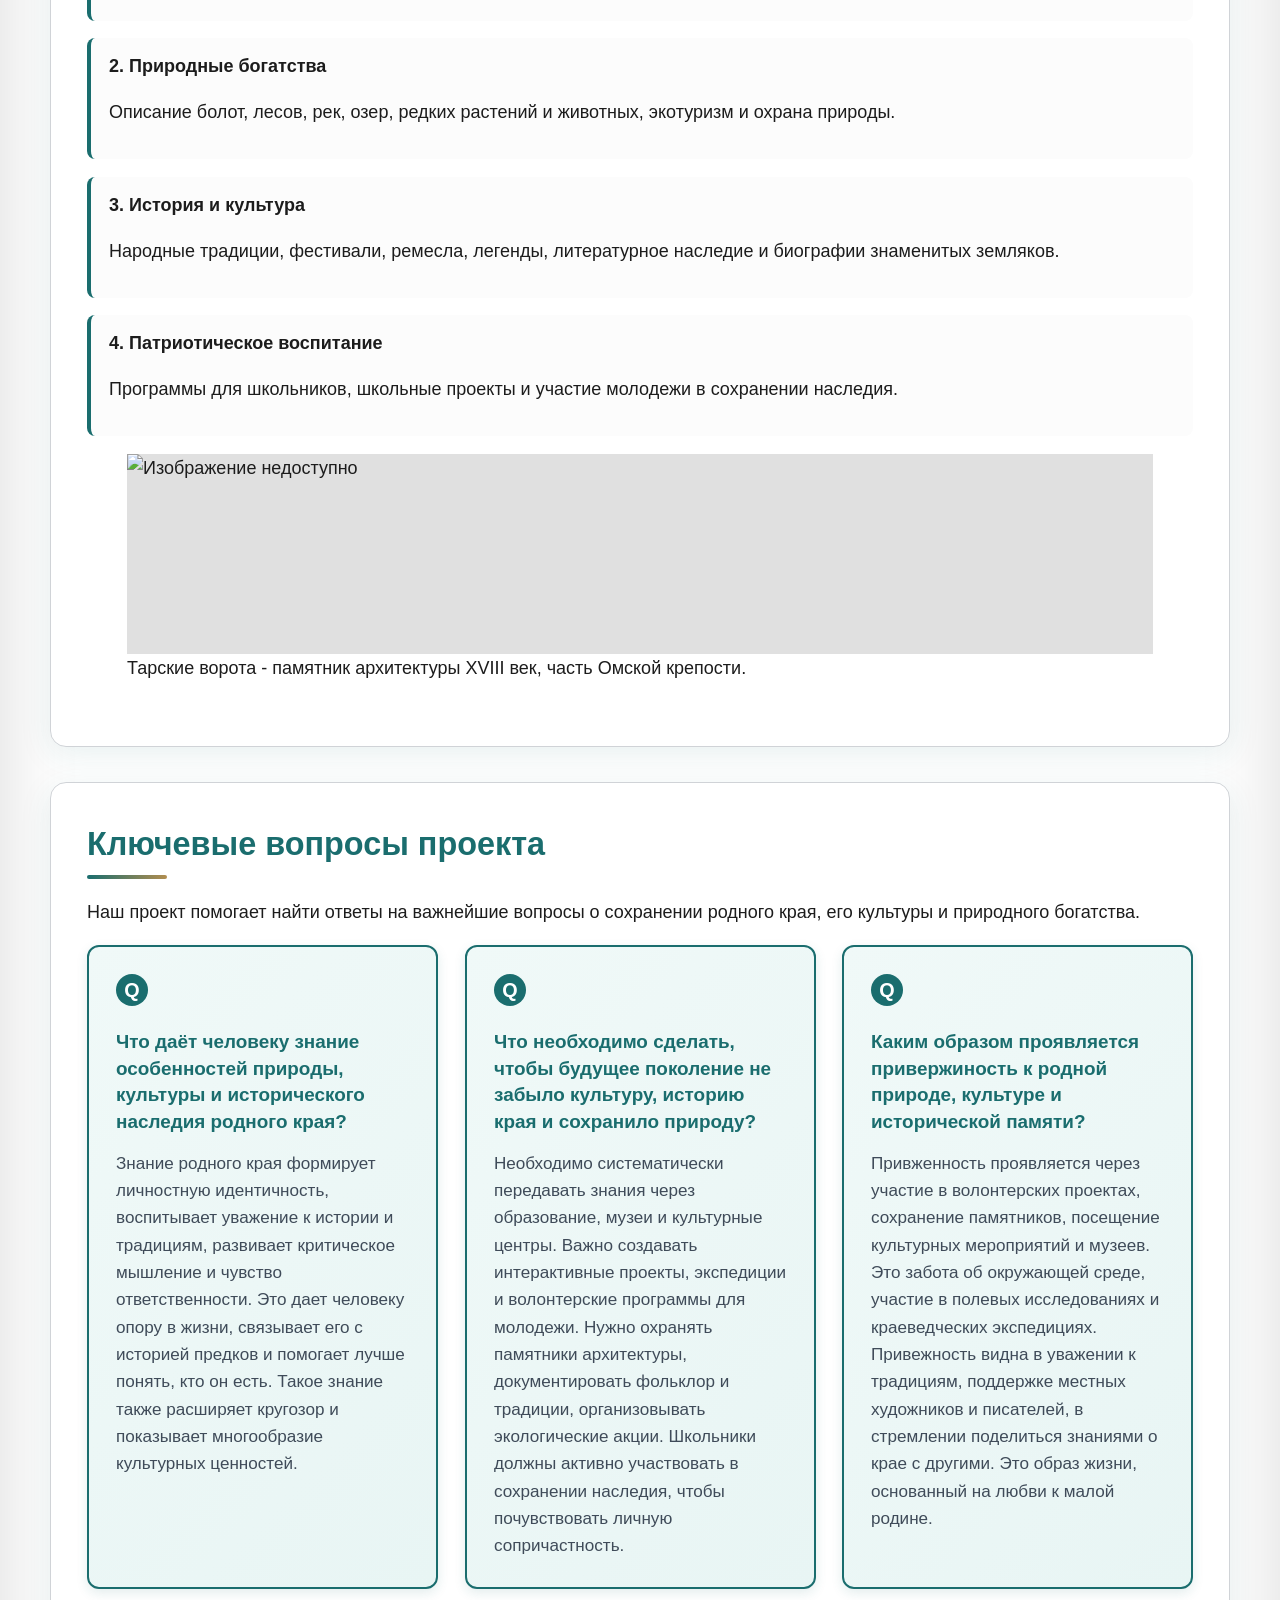
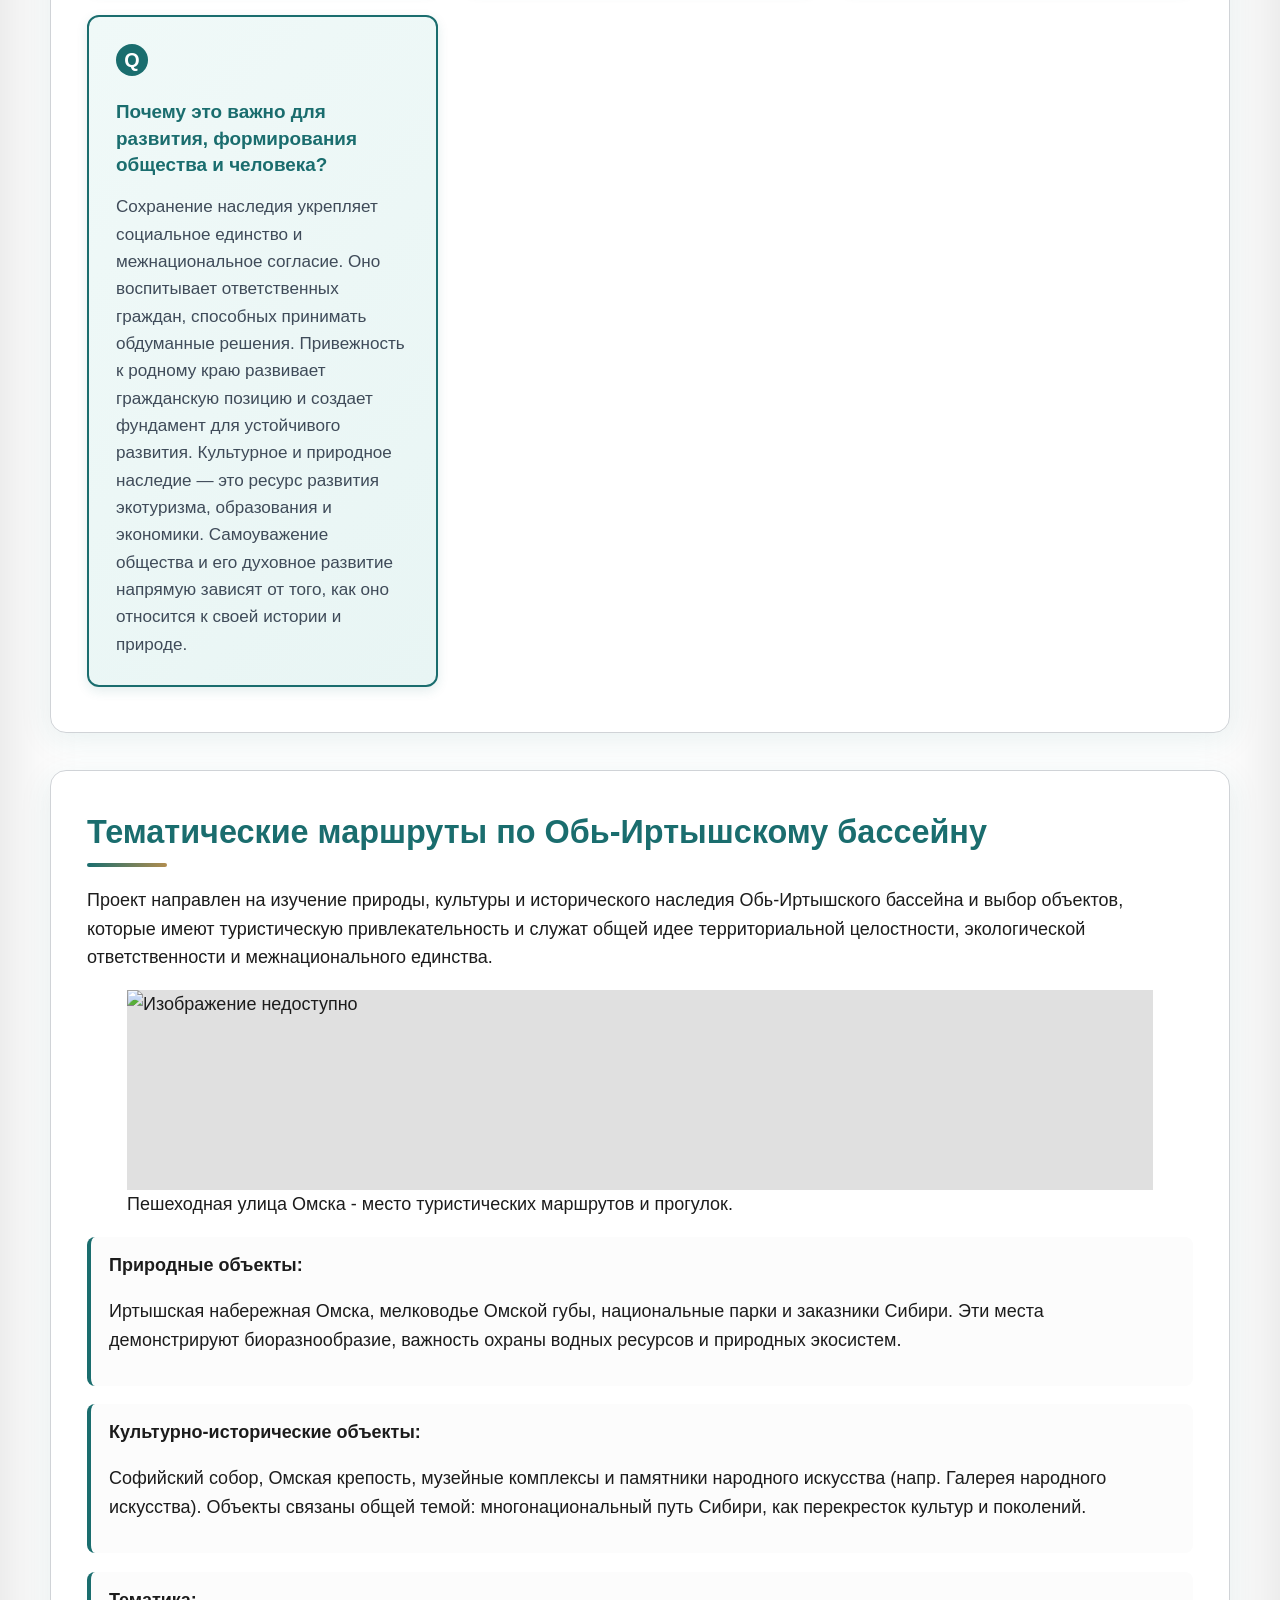
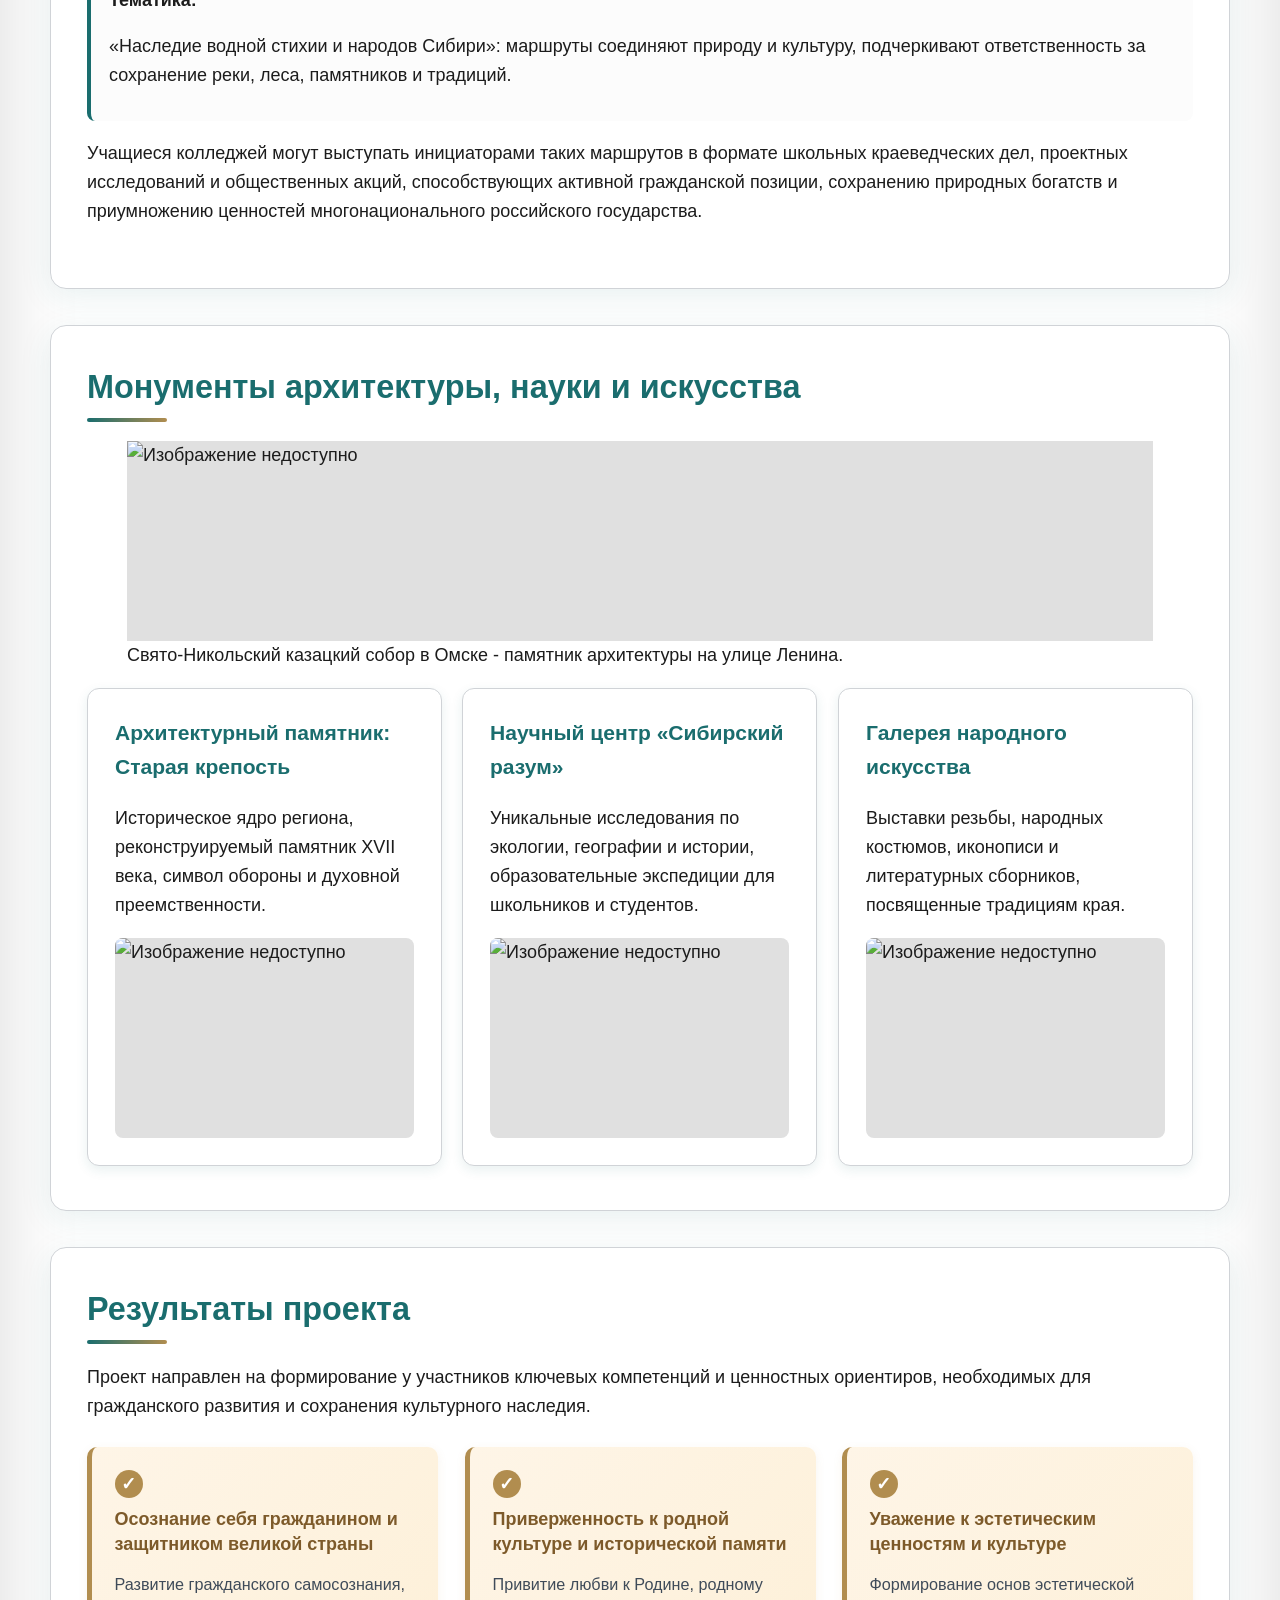
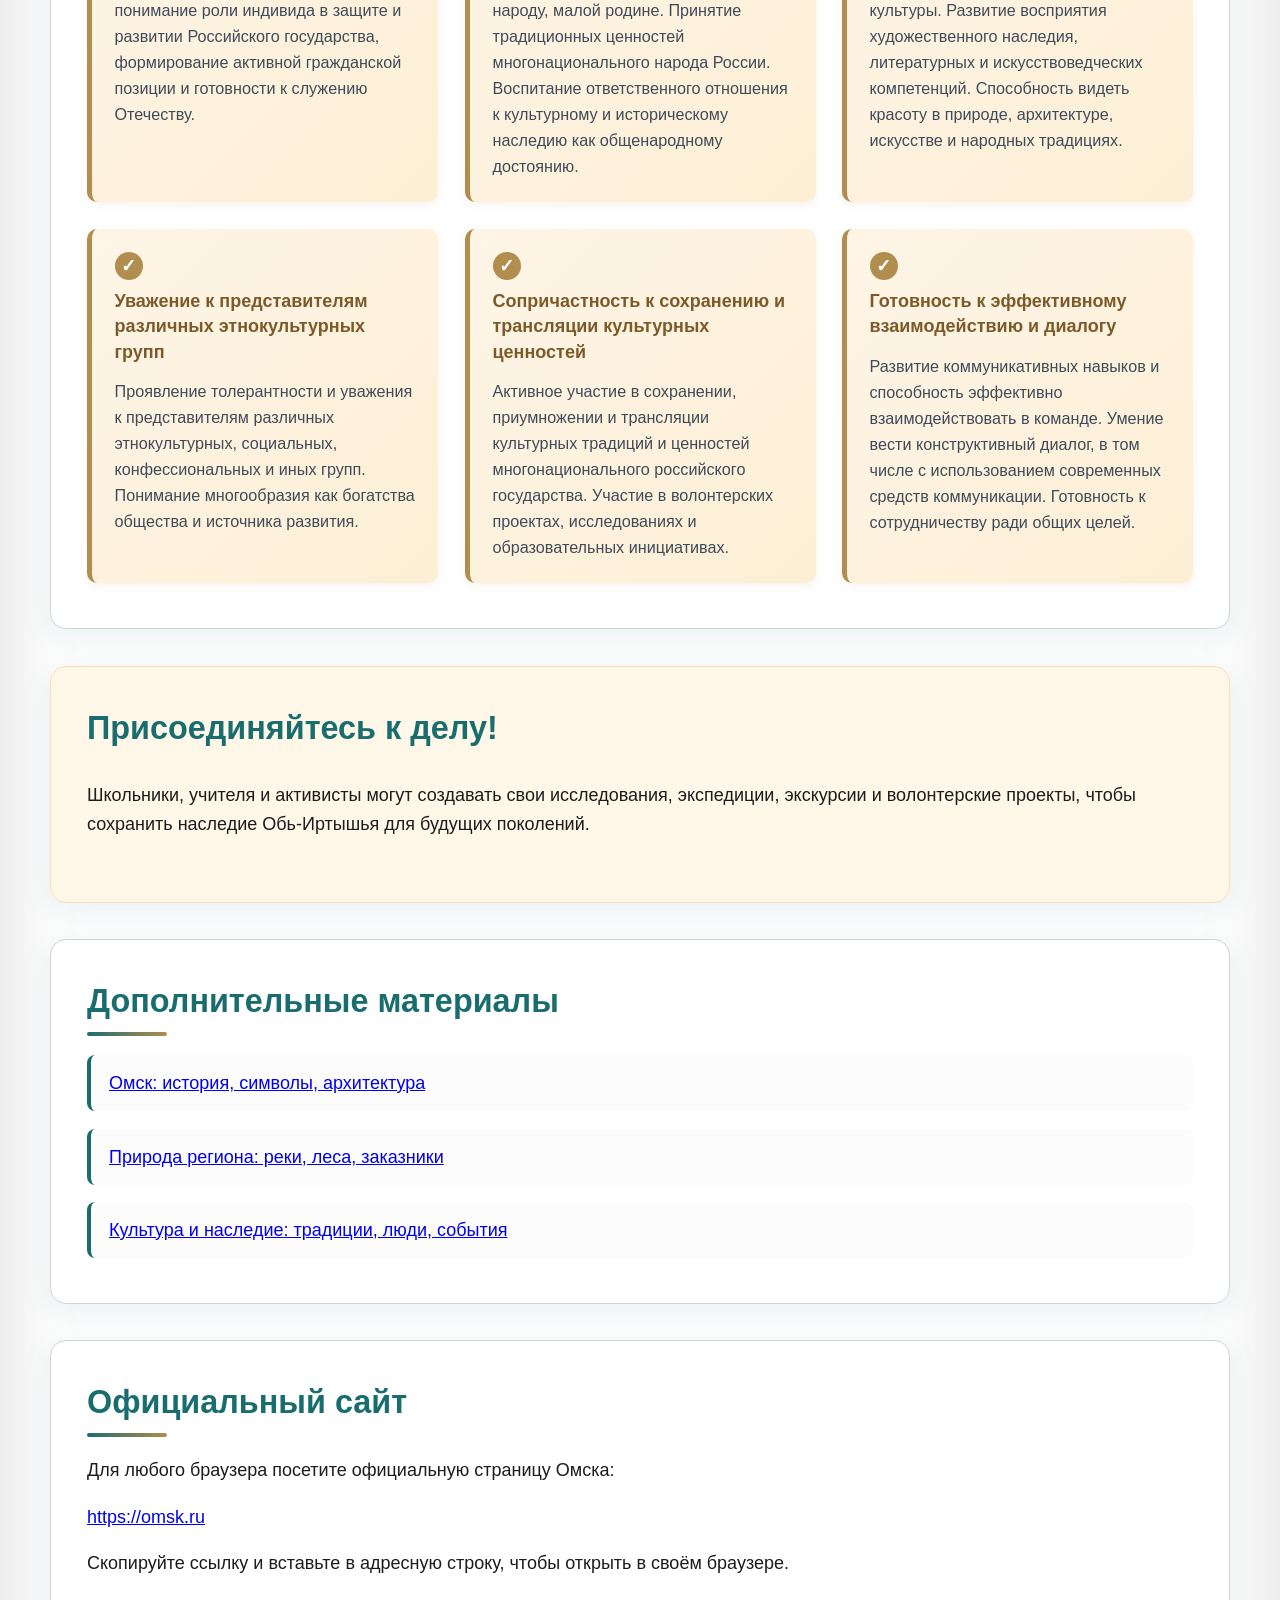
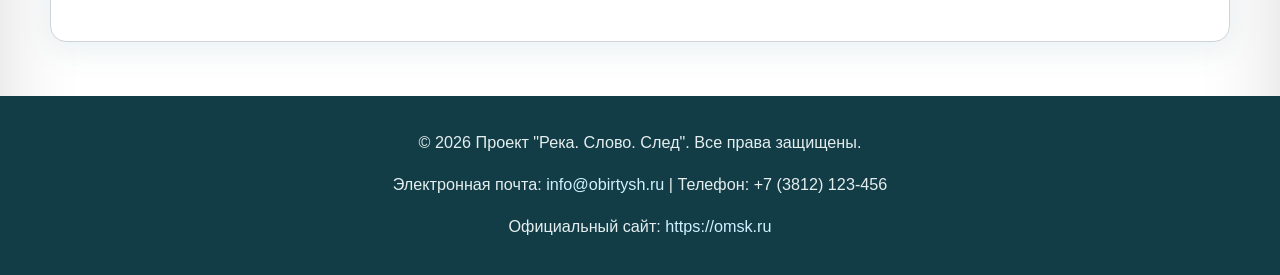
==== commit 48d81e0e: "Сохранение всей работы" ====
--- a/index.html
+++ b/index.html
@@ -76,7 +76,7 @@
           </li>
         </ul>
         <figure class="location-image">
-          <img src="https://upload.wikimedia.org/wikipedia/commons/thumb/a/a6/Omsk_city_03.jpg/800px-Omsk_city_03.jpg" alt="Природа Омска летом" />
+          <img src="https://upload.wikimedia.org/wikipedia/commons/thumb/a/a6/Omsk_city_03.jpg/800px-Omsk_city_03.jpg" alt="Природа Омска летом" loading="lazy" />
           <figcaption>Летний пейзаж Обь-Иртышского бассейна. Река Иртыш в Омске.</figcaption>
         </figure>
       </section>
@@ -92,7 +92,7 @@
           патриотизма и ответственности за сохранение природных и исторических ценностей.
         </p>
         <figure class="location-image">
-          <img src="https://upload.wikimedia.org/wikipedia/commons/thumb/2/2b/Omsk_Vrubel_Museum.jpg/800px-Omsk_Vrubel_Museum.jpg" alt="Культура Омска летом" />
+          <img src="https://upload.wikimedia.org/wikipedia/commons/thumb/2/2b/Omsk_Vrubel_Museum.jpg/800px-Omsk_Vrubel_Museum.jpg" alt="Культура Омска летом" loading="lazy" />
           <figcaption>Музей изобразительных искусств им. М.А. Врубеля - центр культуры Омска.</figcaption>
         </figure>
       </section>
@@ -131,7 +131,7 @@
           </li>
         </ul>
         <figure class="location-image">
-          <img src="https://upload.wikimedia.org/wikipedia/commons/thumb/5/5e/Omsk_Tarskiye_gates.jpg/800px-Omsk_Tarskiye_gates.jpg" alt="История Омска летом" />
+          <img src="https://upload.wikimedia.org/wikipedia/commons/thumb/5/5e/Omsk_Tarskiye_gates.jpg/800px-Omsk_Tarskiye_gates.jpg" alt="История Омска летом" loading="lazy" />
           <figcaption>Тарские ворота - памятник архитектуры XVIII век, часть Омской крепости.</figcaption>
         </figure>
       </section>
@@ -177,7 +177,7 @@
         <h2>Тематические маршруты по Обь-Иртышскому бассейну</h2>
         <p>Проект направлен на изучение природы, культуры и исторического наследия Обь-Иртышского бассейна и выбор объектов, которые имеют туристическую привлекательность и служат общей идее территориальной целостности, экологической ответственности и межнационального единства.</p>
         <figure class="location-image">
-          <img src="https://upload.wikimedia.org/wikipedia/commons/thumb/0/0a/Omsk_city_01.jpg/800px-Omsk_city_01.jpg" alt="Маршруты летом" />
+          <img src="https://upload.wikimedia.org/wikipedia/commons/thumb/0/0a/Omsk_city_01.jpg/800px-Omsk_city_01.jpg" alt="Маршруты летом" loading="lazy" />
           <figcaption>Пешеходная улица Омска - место туристических маршрутов и прогулок.</figcaption>
         </figure>
         <ul class="topic-list">
@@ -201,7 +201,7 @@
         <h2>Монументы архитектуры, науки и искусства</h2>
 
         <figure class="location-image">
-          <img src="https://upload.wikimedia.org/wikipedia/commons/thumb/2/2c/Omsk_St_Nicolas_Cathedral.jpg/700px-Omsk_St_Nicolas_Cathedral.jpg" alt="Летний вид Омска" />
+          <img src="https://upload.wikimedia.org/wikipedia/commons/thumb/2/2c/Omsk_St_Nicolas_Cathedral.jpg/700px-Omsk_St_Nicolas_Cathedral.jpg" alt="Летний вид Омска" loading="lazy" />
           <figcaption>Свято-Никольский казацкий собор в Омске - памятник архитектуры на улице Ленина.</figcaption>
         </figure>
 
@@ -212,7 +212,7 @@
               Историческое ядро региона, реконструируемый памятник XVII века, символ обороны
               и духовной преемственности.
             </p>
-            <img src="https://upload.wikimedia.org/wikipedia/commons/thumb/6/62/Omsk_Military_School.jpg/600px-Omsk_Military_School.jpg" alt="Военное училище" style="width: 100%; border-radius: 8px; margin-top: 0.5rem;" />
+            <img src="https://upload.wikimedia.org/wikipedia/commons/thumb/6/62/Omsk_Military_School.jpg/600px-Omsk_Military_School.jpg" alt="Военное училище" style="width: 100%; border-radius: 8px; margin-top: 0.5rem;" loading="lazy" />
           </article>
           <article class="card">
             <h3>Научный центр «Сибирский разум»</h3>
@@ -220,7 +220,7 @@
               Уникальные исследования по экологии, географии и истории, образовательные экспедиции
               для школьников и студентов.
             </p>
-            <img src="https://upload.wikimedia.org/wikipedia/commons/thumb/e/e2/Omsk_Vrubel_Museum.jpg/600px-Omsk_Vrubel_Museum.jpg" alt="Музей Врубеля" style="width: 100%; border-radius: 8px; margin-top: 0.5rem;" />
+            <img src="https://upload.wikimedia.org/wikipedia/commons/thumb/e/e2/Omsk_Vrubel_Museum.jpg/600px-Omsk_Vrubel_Museum.jpg" alt="Музей Врубеля" style="width: 100%; border-radius: 8px; margin-top: 0.5rem;" loading="lazy" />
           </article>
           <article class="card">
             <h3>Галерея народного искусства</h3>
@@ -228,7 +228,7 @@
               Выставки резьбы, народных костюмов, иконописи и литературных сборников, посвященные
               традициям края.
             </p>
-            <img src="https://upload.wikimedia.org/wikipedia/commons/thumb/c/cf/RUS_Omsk%2C_city_center.jpg/600px-RUS_Omsk%2C_city_center.jpg" alt="Центр Омска" style="width: 100%; border-radius: 8px; margin-top: 0.5rem;" />
+            <img src="https://upload.wikimedia.org/wikipedia/commons/thumb/c/cf/RUS_Omsk_city_center.jpg/600px-RUS_Omsk_city_center.jpg" alt="Центр Омска" style="width: 100%; border-radius: 8px; margin-top: 0.5rem;" loading="lazy" />
           </article>
         </div>
       </section>
@@ -333,6 +333,23 @@
   </div>
 
   <script>
+    // Обработка ошибок загрузки изображений
+    document.querySelectorAll('img').forEach(img => {
+      img.addEventListener('error', function() {
+        this.style.backgroundColor = '#e0e0e0';
+        this.style.display = 'block';
+        this.style.minHeight = '200px';
+        this.alt = 'Изображение недоступно';
+        // Попытка загрузить с другого источника
+        if (!this.hasAttribute('data-retry')) {
+          this.setAttribute('data-retry', 'true');
+          // Пробуем альтернативный URL
+          const filename = this.src.split('/').pop().split('?')[0];
+          this.src = `https://commons.wikimedia.org/w/index.php?title=Special:FilePath/${filename}&width=800`;
+        }
+      });
+    });
+
     const observerOptions = {
       threshold: 0.1,
       rootMargin: '0px 0px -50px 0px'
